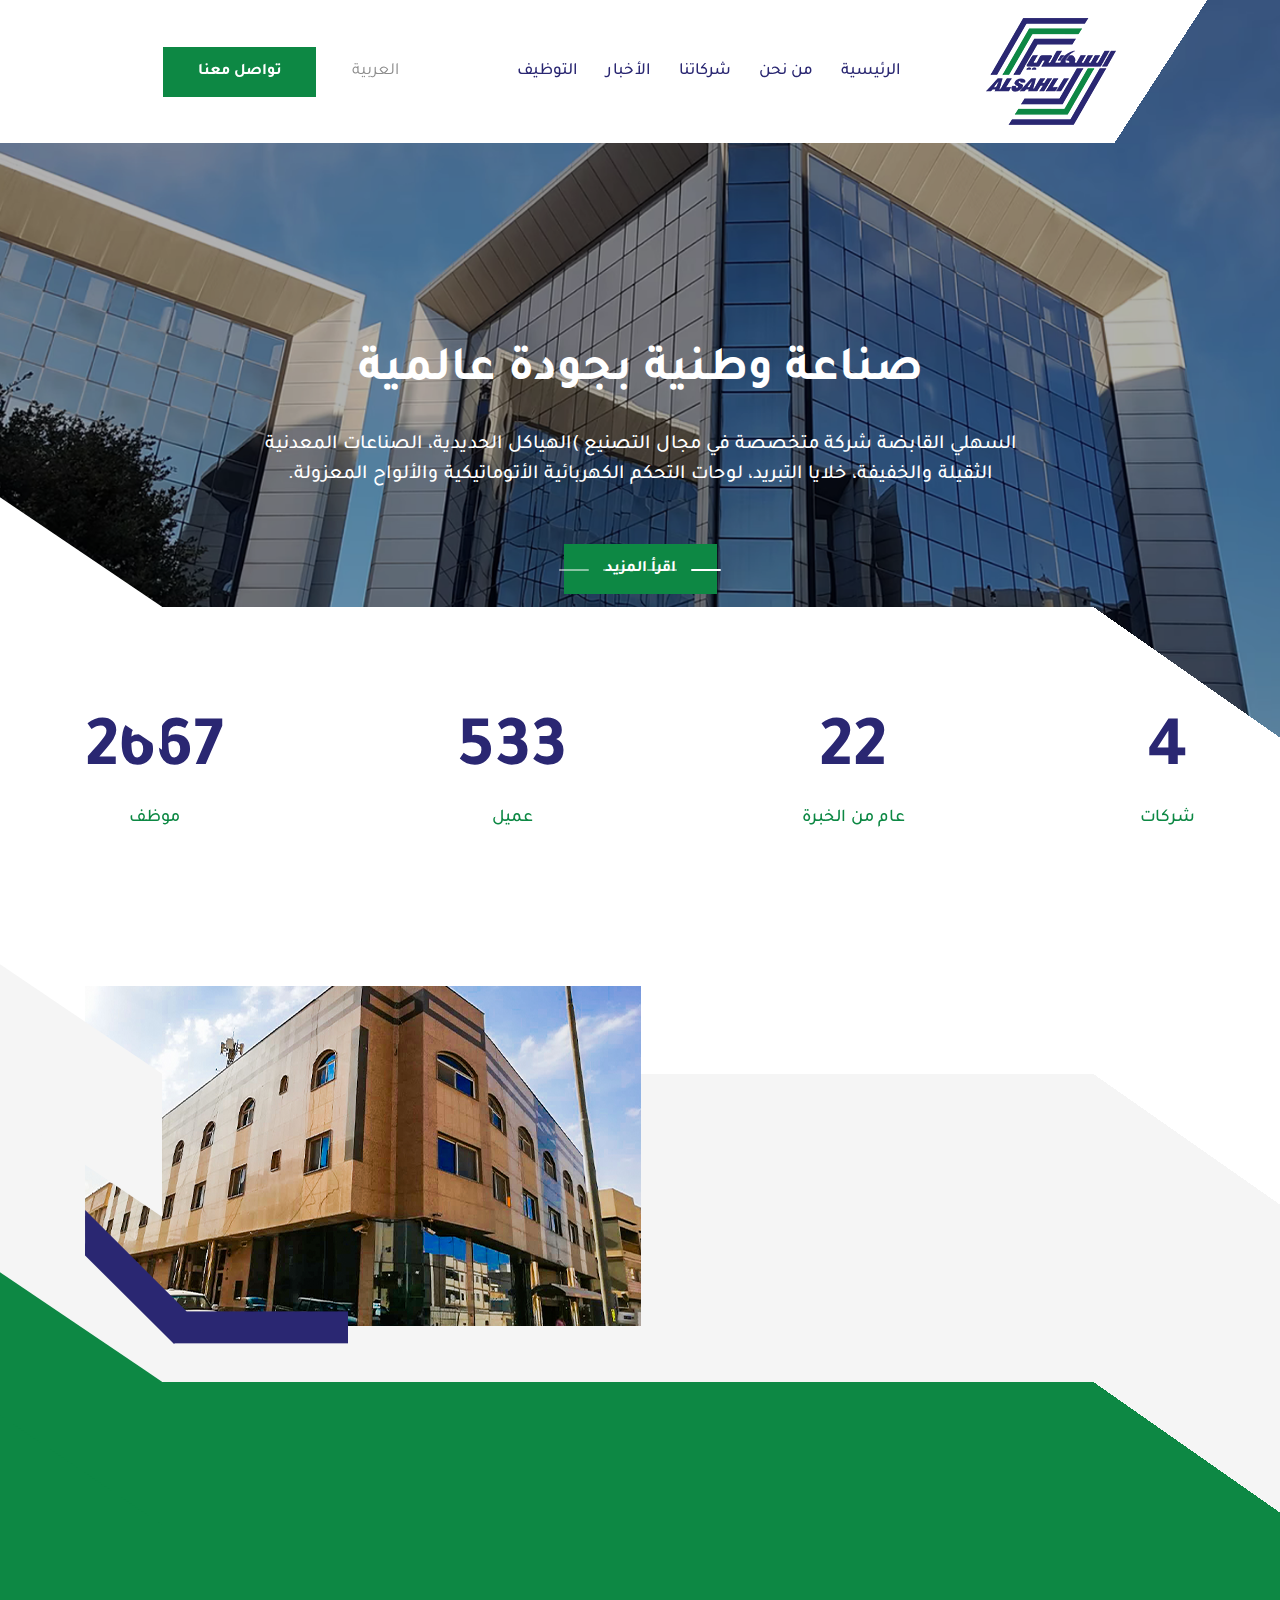
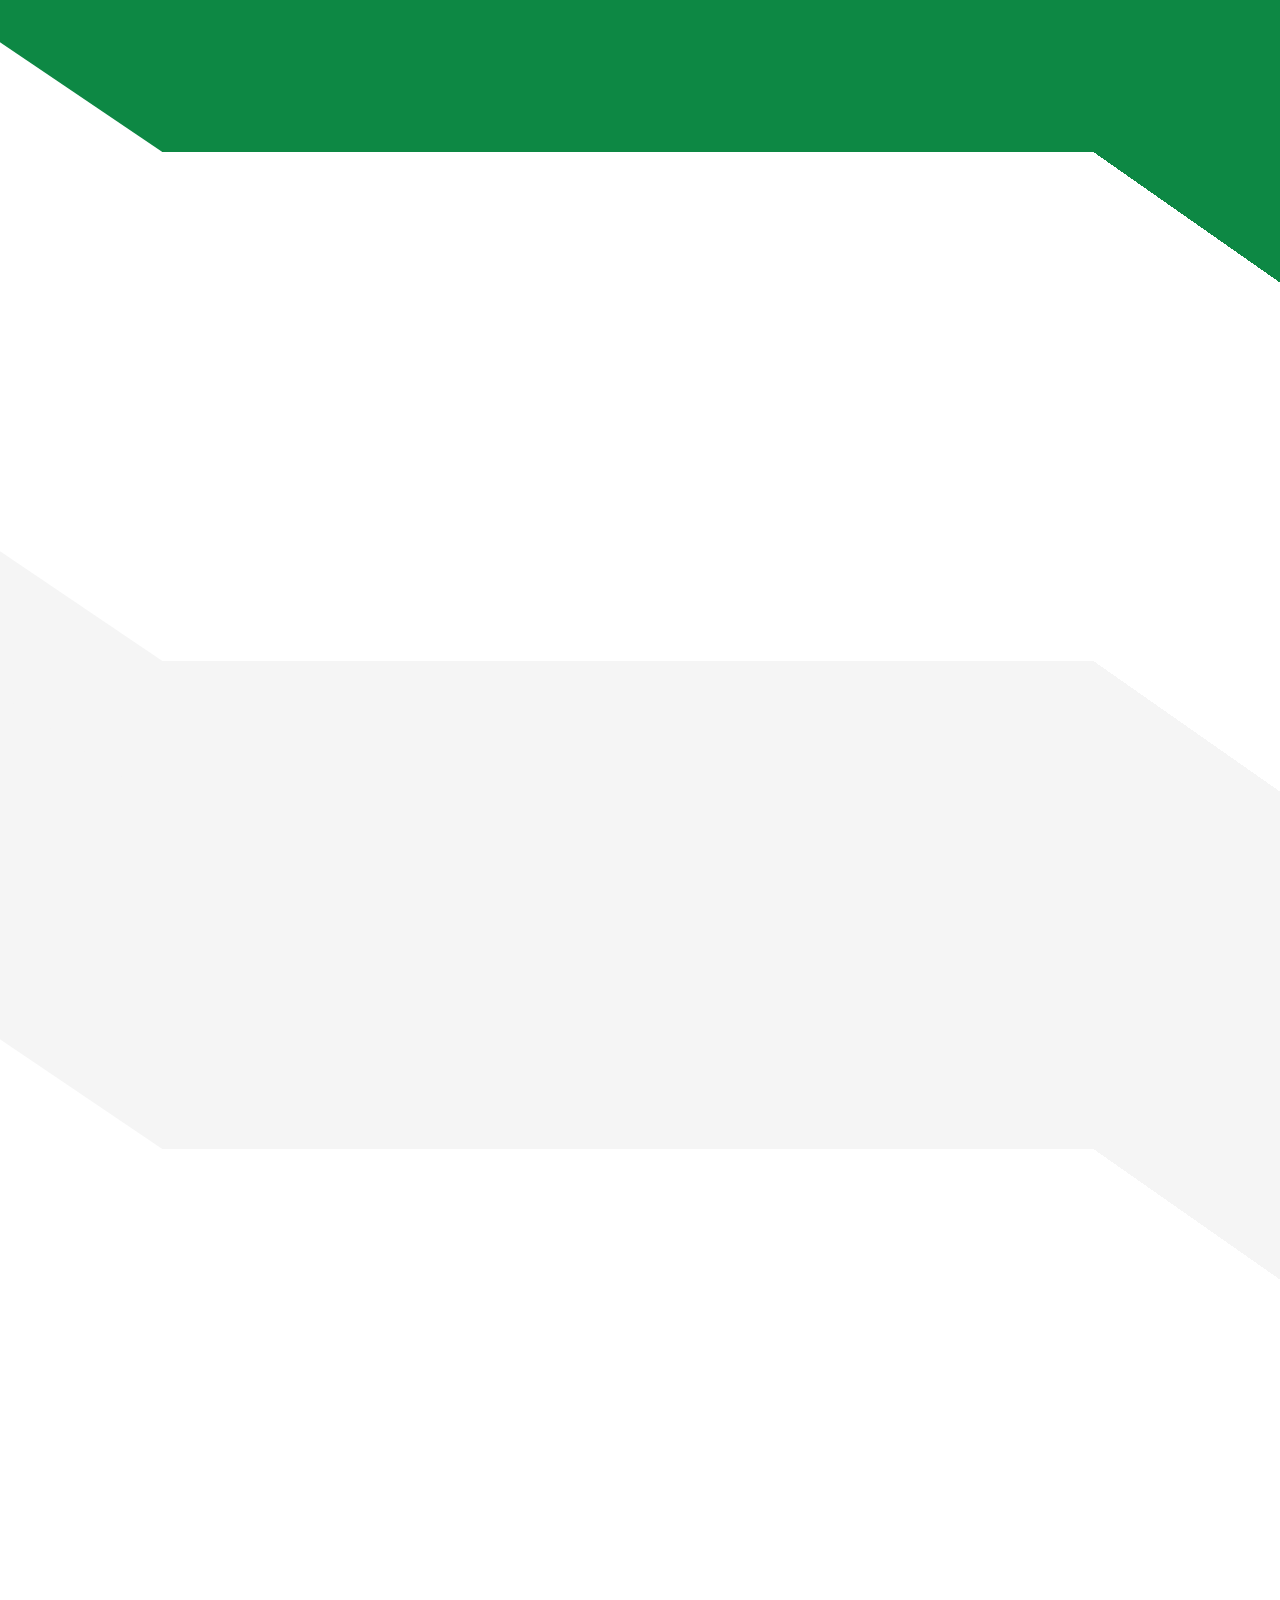
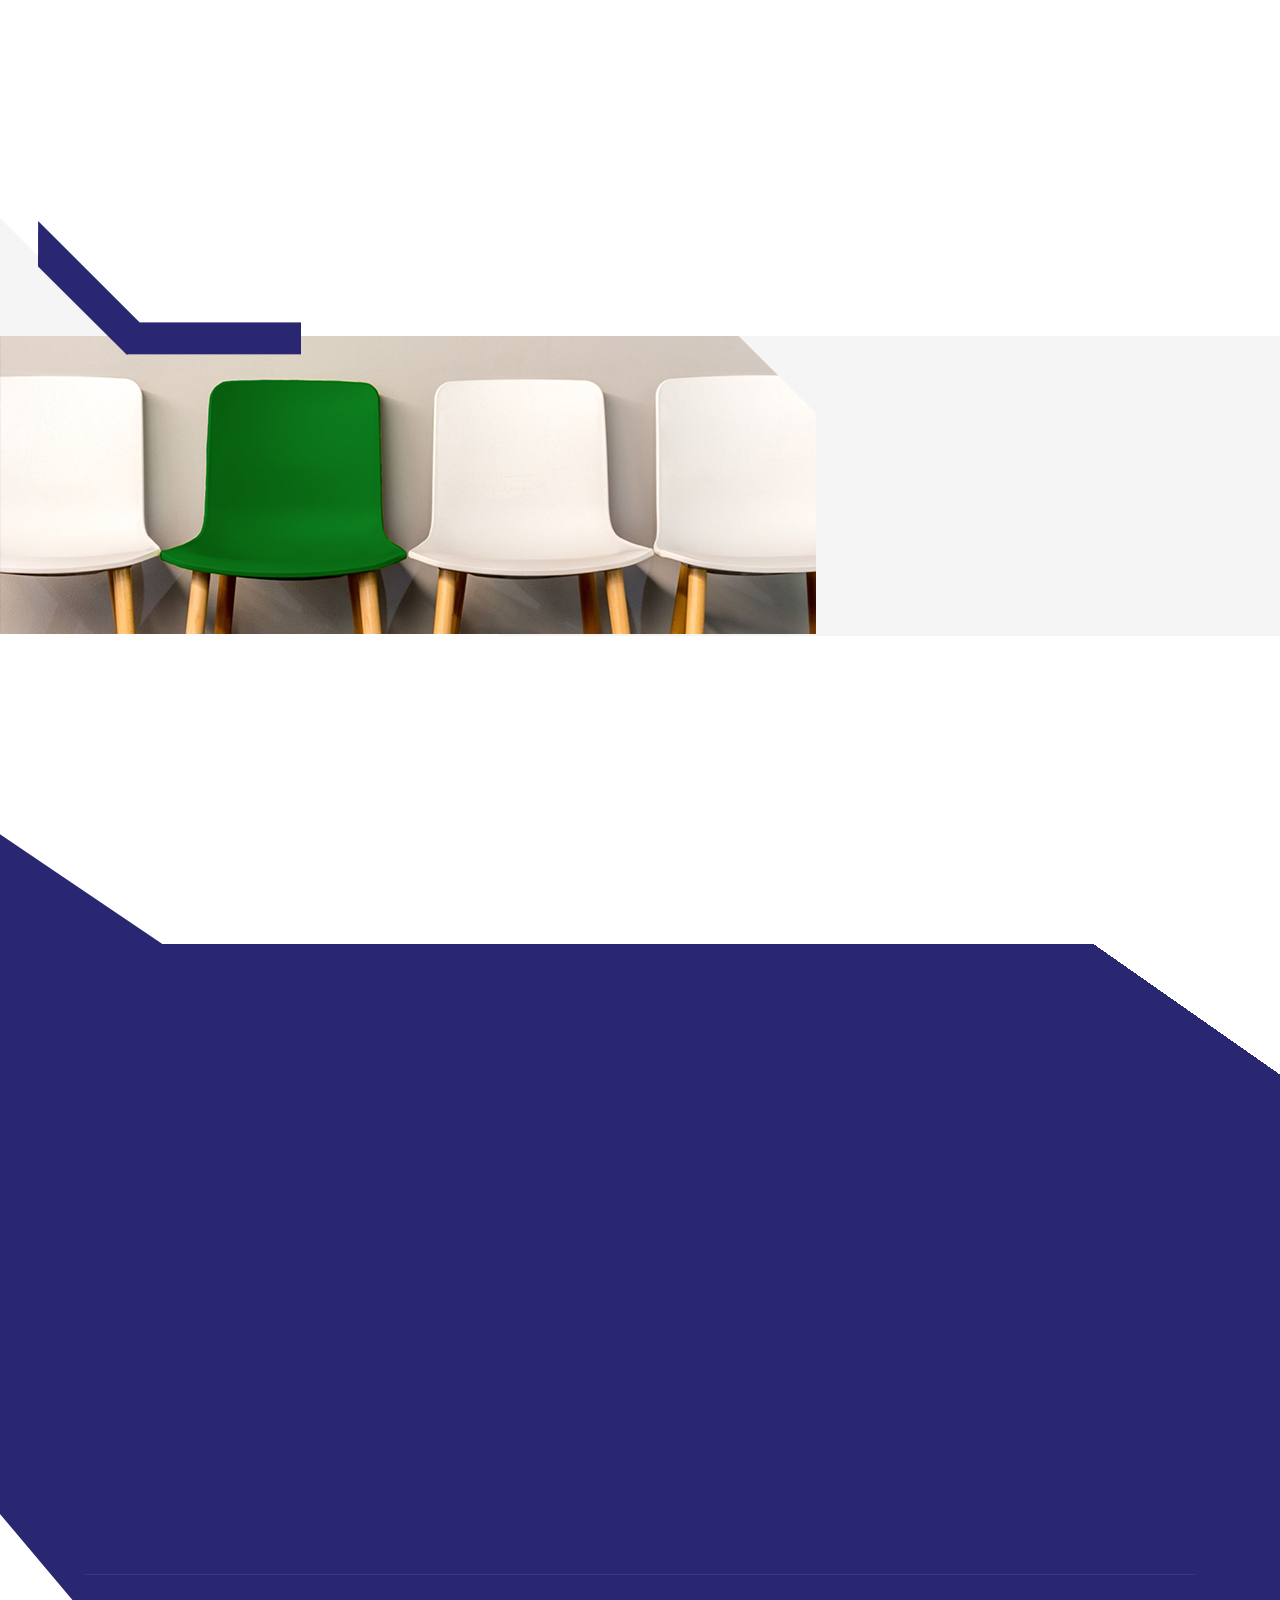
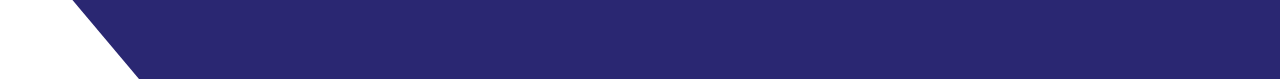
==== index.html @ 56b2bd91 "edit" ====
<!DOCTYPE html>
<html dir="rtl" lang="ar">
  <head>
    <meta charset="utf-8">
    <meta http-equiv="X-UA-Compatible" content="IE=edge">
    <meta name="viewport" content="width=device-width, initial-scale=1">
    <title>index</title>

 <!-- Bootstrap -->
 <link href="css/bootstrap.min.css" rel="stylesheet">
 <link href="css/bootstrap-rtl.min.css" rel="stylesheet">

 <!-- fontawesome -->
 <link rel="stylesheet" href="https://pro.fontawesome.com/releases/v5.10.0/css/all.css" integrity="sha384-AYmEC3Yw5cVb3ZcuHtOA93w35dYTsvhLPVnYs9eStHfGJvOvKxVfELGroGkvsg+p" crossorigin="anonymous"/>
  
 <!-- owl carousel -->
 <link rel="stylesheet" href="css/owl.theme.default.min.css">
 <link rel="stylesheet" href="css/owl.carousel.css">

 <!-- wow.js style -->
 <link rel="stylesheet" href="css/animate.css">

 <!-- stylesheet -->
 <link href="css/style.css" rel="stylesheet">
	
   <!-- <link href="font/stylesheet.css" rel="stylesheet">-->
    <!-- HTML5 Shim and Respond.js IE8 support of HTML5 elements and media queries -->
    <!-- WARNING: Respond.js doesn't work if you view the page via file:// -->
    <!--[if lt IE 9]>
      <script src="https://oss.maxcdn.com/libs/html5shiv/3.7.0/html5shiv.js"></script>
      <script src="https://oss.maxcdn.com/libs/respond.js/1.4.2/respond.min.js"></script>
    <![endif]-->
  </head>

  <body >

<div class="cover" >
</div>


<!-- start slider section-->
<div class="slider-section">

<!-- start navigation -->
  <section class="navigation">
 <a class="nav-toggle" href="#!" ><i class="fas fa-bars re-show" ></i></a>
 <div class="logo">
  <a href="#"><img src="images/logo.png"></a>
  </div>

 <nav class="nav-nav">
   <ul class="nav-list dismiss navv" >
    <li class="hidden-lg hidden-md"><i class="fas fa-times re-hide" ></i></li>
<li>
  <a href="#">الرئيسية  </a>
</li>
    <li>
      <a href="#">من نحن </a>
    </li>

     <li>
       <a href="#!">شركاتنا </a>
     </li>

     <li>
        <a href="#!">الأخبار </a>
     </li>

     <li>
         <a href="#!">التوظيف   </a>
     </li>


     <li class="language-2">
  <div class="dropdown">
    <button  class="dropbtn dropbtn-mobile">العربية  <i class="fas fa-sort-down down-arrow"></i> <i class="fas fa-sort-up up-arrow"></i></button>
      <div id="myDropdown" class="dropdown-content drop-mobile">
      <a href="index.html">اللغة العربية   </a>
      <a href="index-eng.html">english</a>
      </div>
    </div>
     </li> 

     </ul>
    </nav>
   
   <div class="language-contact">
    <div class="language">
  <div class="dropdown">
    <button  class="dropbtn dropbtn-mobile"><i class="fas fa-globe globe"></i> العربية  <i class="far fa-angle-down arrow-down"></i></button>
      <div id="myDropdown" class="dropdown-content drop-mobile">
      <a href="index.html">اللغة العربية   </a>
      <a href="index-eng.html">english</a>
      </div>
    </div>
 </div>
 <button class="contact-us">تواصل معنا </button>
</div>
    </section>
<!-- end naigation -->

<!-- start slider carousel -->
     <div class="owl-carousel slider owl-theme">

            <div class="item">
                <div class="slider-img">
                    <img src="images/slider.png" alt="slider image">
                    <div class="slider-cover">
                      <div class="slider-text">
                      <h1>صناعة وطنية بجودة عالمية  </h1>
                      <p> السهلي القابضة شركة متخصصة في مجال التصنيع )الهياكل الحديدية، الصناعات المعدنية الثقيلة والخفيفة، خلايا التبريد، لوحات التحكم الكهربائية الأتوماتيكية والألواح المعزولة. </p>
                      <a href="#">اقرأ المزيد  </a>
                    </div>
                    </div>
                </div>
            </div>

            <div class="item">
                 <div class="slider-img">
                    <img src="images/slider.png" alt="slider image">
                     <div class="slider-cover">
                      <div class="slider-text">
                      <h1>صناعة وطنية بجودة عالمية  </h1>
                      <p> السهلي القابضة شركة متخصصة في مجال التصنيع )الهياكل الحديدية، الصناعات المعدنية الثقيلة والخفيفة، خلايا التبريد، لوحات التحكم الكهربائية الأتوماتيكية والألواح المعزولة. </p>
                      <a href="#">اقرأ المزيد  </a>
                    </div>
                    </div>
                </div>
            </div>

            <div class="item">
               <div class="slider-img">
                    <img src="images/slider.png" alt="slider image">
                     <div class="slider-cover">
                      <div class="slider-text">
                      <h1>صناعة وطنية بجودة عالمية  </h1>
                      <p> السهلي القابضة شركة متخصصة في مجال التصنيع )الهياكل الحديدية، الصناعات المعدنية الثقيلة والخفيفة، خلايا التبريد، لوحات التحكم الكهربائية الأتوماتيكية والألواح المعزولة. </p>
                      <a href="#">اقرأ المزيد  </a>
                    </div>
                    </div>
                </div>
            </div>

            <div class="item">
               <div class="slider-img">
                    <img src="images/slider.png" alt="slider image">
                     <div class="slider-cover">
                      <div class="slider-text">
                      <h1>صناعة وطنية بجودة عالمية  </h1>
                      <p> السهلي القابضة شركة متخصصة في مجال التصنيع )الهياكل الحديدية، الصناعات المعدنية الثقيلة والخفيفة، خلايا التبريد، لوحات التحكم الكهربائية الأتوماتيكية والألواح المعزولة. </p>
                      <a href="#">اقرأ المزيد  </a>
                    </div>
                    </div>
                </div>
            </div>
  
          </div>

  
</div>
<!-- end slider carousel-->
<!-- end slider section -->


<!-- start counter section -->
<div class="counter ">
  <div class="container">
 <div class="counter-columns">
      <div class="counter-block">
        <span class="timer wow fadeIn "></span>
        <h2>شركات </h2>
      </div>
      <div class="counter-block">
        <span class="timer-2 wow fadeIn "></span>
        <h2>عام من الخبرة  </h2>
      </div>
        <div class="counter-block">
        <span class="timer-3 wow fadeIn "></span>
        <h2>عميل   </h2>
      </div>
      <div class="counter-block">
        <span class="timer-4 wow fadeIn "></span>
        <h2>موظف   </h2>
      </div>
    </div>
  </div>
</div>
<!-- end counter section -->

<!-- start about us section  -->
<div class="about-us ">
  <div class="container">
 <div class="about-us-columns">
  <div class="about-us-text wow fadeIn">
    <span>نبذة عن  </span>
    <h2>مجموعة شركة السهلي القابضة  </h2>
    <p>السهلي القابضة شركة متخصصة في مجال التصنيع )الهياكل الحديدية، الصناعات المعدنية الثقيلة والخفيفة، خلايا التبريد، لوحات التحكم الكهربائية الأتوماتيكية والألواح المعزولة ( وهي الشركة الرائدة في تنفيذ مشاريع  </p>
    <a href="#">اقرأ المزيد  </a>
  </div>
  <div class="about-us-img wow fadeIn">
    <img src="images/about-us.png" alt="about us">
    <div class="img-border">
      <img src="images/border.png" alt="border">
    </div>
  </div>
 </div>
</div>
</div>
<!-- end about us section -->

<!-- start vesion section -->
<div class="vesion ">
 
  <div class="container">
<div class="vesion-columns">
  <div class="vesion-text wow fadeIn">
    <h2><img src="images/eye.png" alt="eye">رؤيتنا </h2>
    <p>هناك حقيقة مثبتة منذ زمن طويل وهي أن المحتوى المقروء لصفحة ما سيلهي القارئ عن التركيز على الشكل الخارجي للنص أو شكل توضع الفقرات في الصفحة التي يقرأها. ولذلك يتم استخدام طريقة لوريم إيبسوم  </p>
  </div>
   <div class="vesion-text wow fadeIn">
    <h2><img src="images/document.png" alt="document">رسالتنا  </h2>
    <p>هناك حقيقة مثبتة منذ زمن طويل وهي أن المحتوى المقروء لصفحة ما سيلهي القارئ عن التركيز على الشكل الخارجي للنص أو شكل توضع الفقرات في الصفحة التي يقرأها. ولذلك يتم استخدام طريقة لوريم إيبسوم  </p>
  </div>
</div>
</div>
</div>
<!-- end vesion section -->

<!-- start company section -->
<div class="company ">
<h2 class="wow fadeIn">شركاتنا  </h2>
<div class="container">
  <div class="owl-carousel companies  owl-theme wow fadeInDown">

  <div class="item wow fadeIn">
    <img  src="images/companies/comp-1.png" alt="company">
  </div>
   
  <div class="item wow fadeIn">
    <img  src="images/companies/comp-2.png" alt="company">
  </div>        
  
  <div class="item wow fadeIn">
 <img  src="images/companies/comp-3.png" alt="company">
  </div>
  
  <div class="item wow fadeIn">
 <img src="images/companies/comp-4.png" alt="company">
  </div>



  </div>
</div>
</div>
<!-- end company section -->

<!-- start team section -->
<div class="team ">
 
<h2 class="wow fadeIn">فريق عملنا  </h2>
<div class="container above">
  <div class="owl-carousel our-team  owl-theme wow fadeInDown">

  <div class="item wow fadeIn">
    <div class="team-block">
      <div class="team-img">
        <a href="#"><img src="images/team/team-1.png" alt="team member"></a>
        <a href="#">
          <div class="member-name">
          <span>المدير العام  </span>
          <a href="#">محمد عبد الرحمن  </a>
          <p>هناك حقيقة مثبتة منذ زمن طويل وهي أن المحتوى المقروء لصفحة  </p>
        </div>
      </a>
      </div>
    </div>
  </div>
   
  <div class="item wow fadeIn">
    <div class="team-block">
      <div class="team-img">
        <a href="#"><img src="images/team/team-2.png" alt="team member"></a>
        <a href="#">
          <div class="member-name">
          <span>المدير العام  </span>
          <a href="#">محمد عبد الرحمن  </a>
          <p>هناك حقيقة مثبتة منذ زمن طويل وهي أن المحتوى المقروء لصفحة  </p>
        </div>
      </a>
      </div>
    </div>
  </div>        
  
  <div class="item wow fadeIn">
   <div class="team-block">
      <div class="team-img">
        <a href="#"><img src="images/team/team-1.png" alt="team member"></a>
        <a href="#">
          <div class="member-name">
          <span>المدير العام  </span>
          <a href="#">محمد عبد الرحمن  </a>
          <p>هناك حقيقة مثبتة منذ زمن طويل وهي أن المحتوى المقروء لصفحة  </p>
        </div>
      </a>
      </div>
    </div>
  </div>
  
  <div class="item wow fadeIn">
  <div class="team-block">
      <div class="team-img">
        <a href="#"><img src="images/team/team-1.png" alt="team member"></a>
        <a href="#">
          <div class="member-name">
          <span>المدير العام  </span>
          <a href="#">محمد عبد الرحمن  </a>
          <p>هناك حقيقة مثبتة منذ زمن طويل وهي أن المحتوى المقروء لصفحة  </p>
        </div>
      </a>
      </div>
    </div>
  </div>



  </div>
</div>
</div>
<!-- end team section -->

<!-- start news section -->
<div class="news ">
<h2 class="wow fadeIn">أخبارنا   </h2>
<div class="container">
   <div class="owl-carousel our-news  owl-theme wow fadeInDown">

  <div class="item wow fadeIn">
    <div class="news-block">
      <div class="news-img">
        <a href="#"><img src="images/news/news-1.png" alt="news"></a>
        <a href="#">
          <div class="news-bg">
         
          <a href="#" class="news-title">هبوط مفاجئ في  أسعار ألواح التبريد  </a>
          <a href="#" class="read-more">اقرأ المزيد  </a>
        </div>
      </a>
      </div>
    </div>
  </div>
   
  <div class="item wow fadeIn">
      <div class="news-block">
      <div class="news-img">
        <a href="#"><img src="images/news/news-2.png" alt="news"></a>
        <a href="#">
          <div class="news-bg">
         
          <a href="#" class="news-title">هبوط مفاجئ في  أسعار ألواح التبريد  </a>
          <a href="#" class="read-more">اقرأ المزيد  </a>
        </div>
      </a>
      </div>
    </div>
  </div>        
  
  <div class="item wow fadeIn">
   <div class="news-block">
      <div class="news-img">
        <a href="#"><img src="images/news/news-3.png" alt="news"></a>
        <a href="#">
          <div class="news-bg">
         
          <a href="#" class="news-title">هبوط مفاجئ في  أسعار ألواح التبريد  </a>
          <a href="#" class="read-more">اقرأ المزيد  </a>
        </div>
      </a>
      </div>
    </div>
  </div>
  




  </div>
  </div>
</div>
<!-- end news section -->

<!-- start slider-2 carousel -->
<div class="work ">
  <div class="work-columns">
    <div class="gray-bg">
      
      <div class="work-text wow fadeIn">
        <div class="skew-bg-2">
     </div>
        <h2>مهتم بالعمل معنا ؟  </h2>
     <p>السهلي القابضة شركة متخصصة في مجال التصنيع )الهياكل الحديدية، الصناعات المعدنية الثقيلة والخفيفة، خلايا التبريد، لوحات التحكم الكهربائية الأتوماتيكية والألواح المعزولة ( وهي الشركة </p>
     <a href="#">انضم الآن  </a>
      </div>

    </div>
     <div class="banner ">
        <img src="images/banner.png" alt="banner">
      </div>
  </div>
</div>
<!-- end slider-2 carousel -->





<!-- start footer -->
 <footer class="footer-section ">
  <div class="skew-bg-3">
  </div>
 

<div class="container">

  <iframe class="map" frameborder="0" scrolling="no" marginheight="0" marginwidth="0" id="gmap_canvas" src="https://maps.google.com/maps?width=520&amp;height=400&amp;hl=en&amp;q=%20+(abdul%20mohsen%20al-sahli%20holding%20company)&amp;t=&amp;z=12&amp;ie=UTF8&amp;iwloc=B&amp;output=embed"></iframe> 

 <div class="footer-content">

  <div class="footer wow fadeIn">
   <a href="#"><img src="images/footer-logo.png" alt="logo"></a>
   <ul class="social">
    <li><a href="#"><i class="fab fa-snapchat-ghost"></i></a></li>
    <li><a href="#"><i class="fab fa-whatsapp"></i></a></li>
    <li><a href="#"><i class="fab fa-instagram"></i></a></li>
    <li><a href="#"><i class="fab fa-twitter"></i></a></li>
    <li><a href="#"><i class="fab fa-facebook-f"></i></a></li>
   </ul>
  </div>

 <div class="footer wow fadeIn fadeIn">
    <button class="accordion"><h3>روابط هامة  </h3><i class="fas fa-angle-down hidden-lg hidden-md"></i></button>
    <ul class="footer-list panel">
      <li><a href="#">من نحن  </a></li>
      <li><a href="#">الأسئلة الشائعة   </a></li>
      <li><a href="#">الشروط والأحكام    </a></li>
      <li><a href="#">التوظيف   </a></li>
      <li><a href="#">اتصل بنا   </a></li>
    </ul>
  </div>

  <div class="footer wow fadeIn">
    <button class="accordion"><h3>تواصل معنا عبر   </h3><i class="fas fa-angle-down hidden-lg hidden-md"></i></button>
    <ul class="footer-list panel">
      <li><i class="fas fa-map-marker-alt"></i>ص.ب 43192 الرياض 11561 -  السعودية  </li>
      <li><i class="fas fa-phone"></i>966114770000+</li>
      <li><i class="fas fa-envelope"></i> alsahli@alsahli holding.com</li>
      <li><i class="fas fa-fax"></i>966114771408+</li>
    </ul>
  </div>


   

    <div class="footer wow fadeIn">
    <h3>النشرة البريدية  </h3>
    <p>اشترك ليصلك جديد  أخبارنا  </p>
    <div class="newsletter">
    <input type="text" name="" placeholder="ادخل بريدك الإلكتروني ">
    <i class="fas fa-envelope envelope"></i>
    <button><i class="far fa-angle-left"></i> </button>
  </div>
 
  </div>

</div>


<div class="copy">
      <p class="wow fadeIn"> جميع  الحقوق محفوظة شركة عبد المحسن السهلي القابضة  © 2021 </p>
     
      <p class="wow fadeIn">تصميم وتطوير   <a href="#"><img src="images/tk.png" alt="tasawk"></a></p> 
 </div>
</div>


  </footer>



<!-- end footer -->
















<script src="js/jquery-3.3.1.min.js"></script>

  <!-- jQuery (necessary for Bootstrap's JavaScript plugins) -->
    <script src="js/bootstrap.min.js"></script>
   
<!-- owl carousel -->
<script src="js/owl.carousel.min.js"></script>

<!-- wow js -->
<script src="js/wow.min.js"></script>


 <!-- my javascript code -->
  <script src="js/my-js.js"></script>

  </body>
  </html>
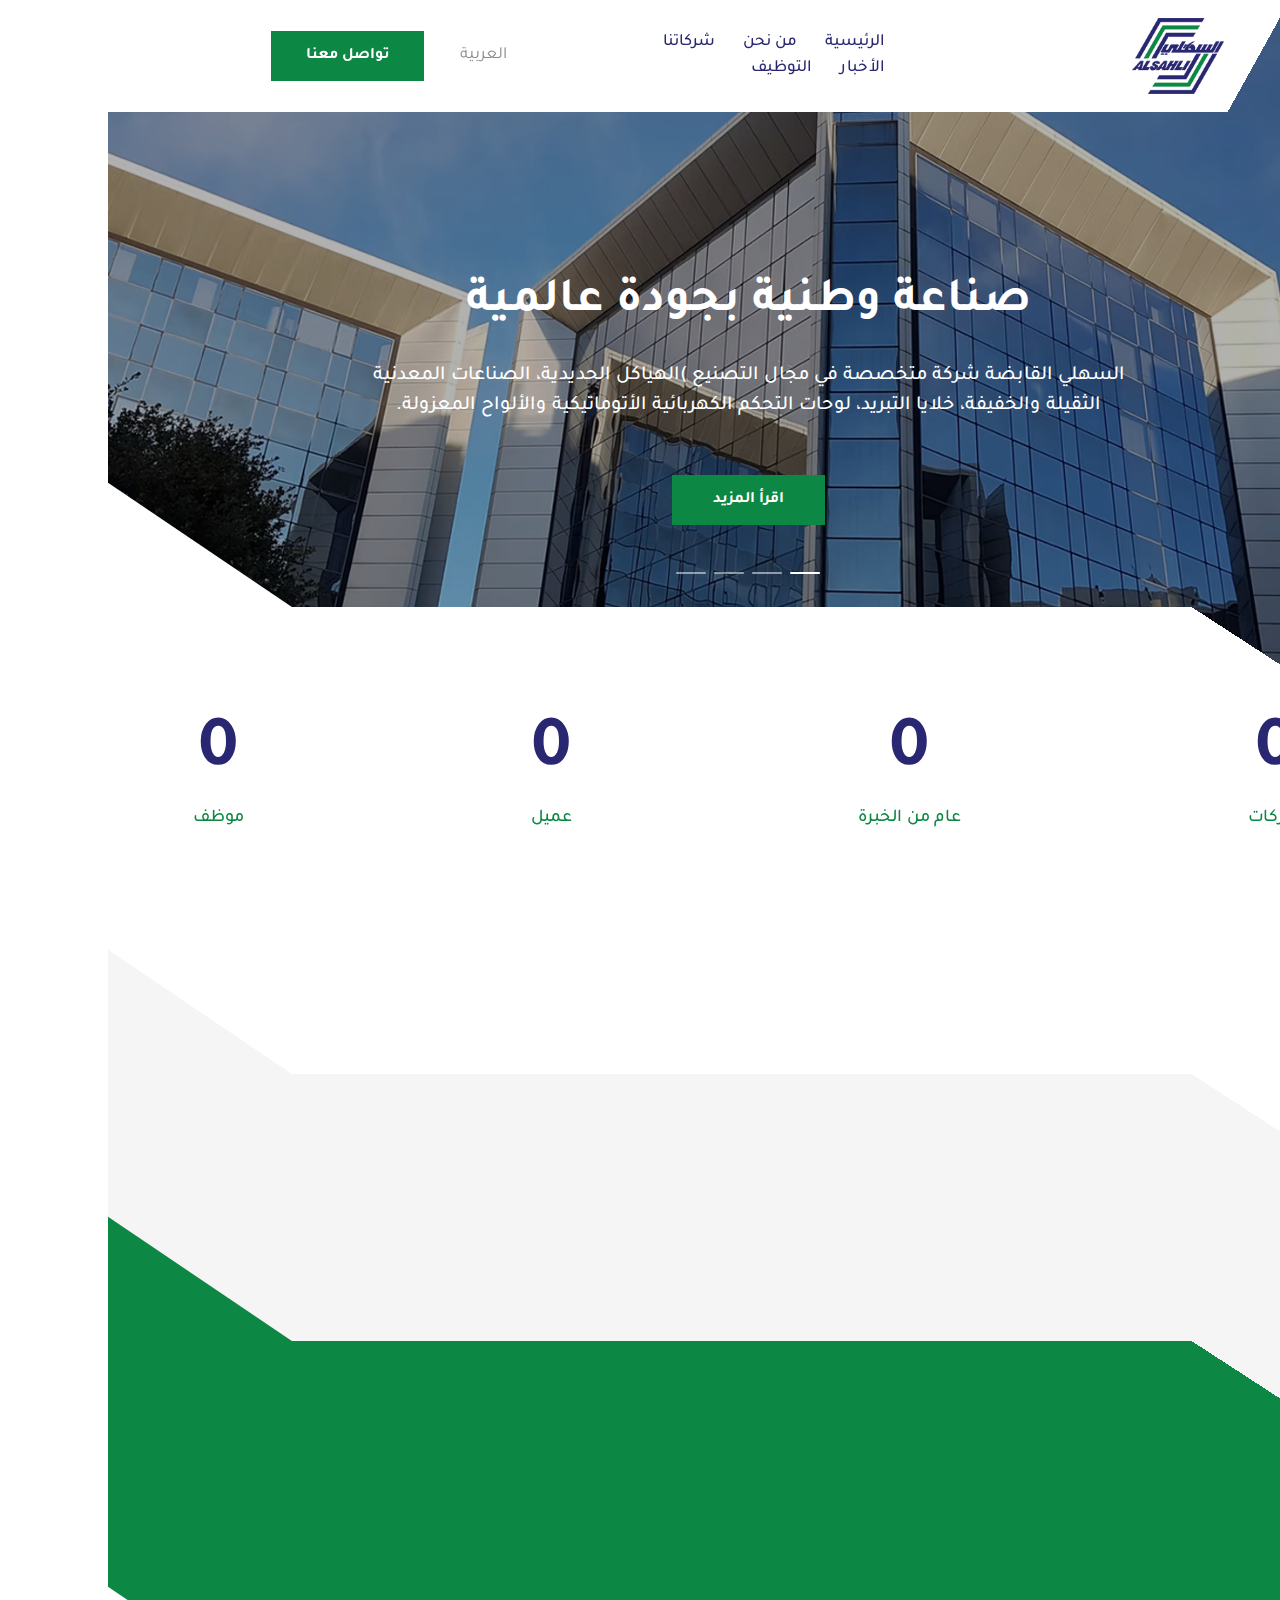
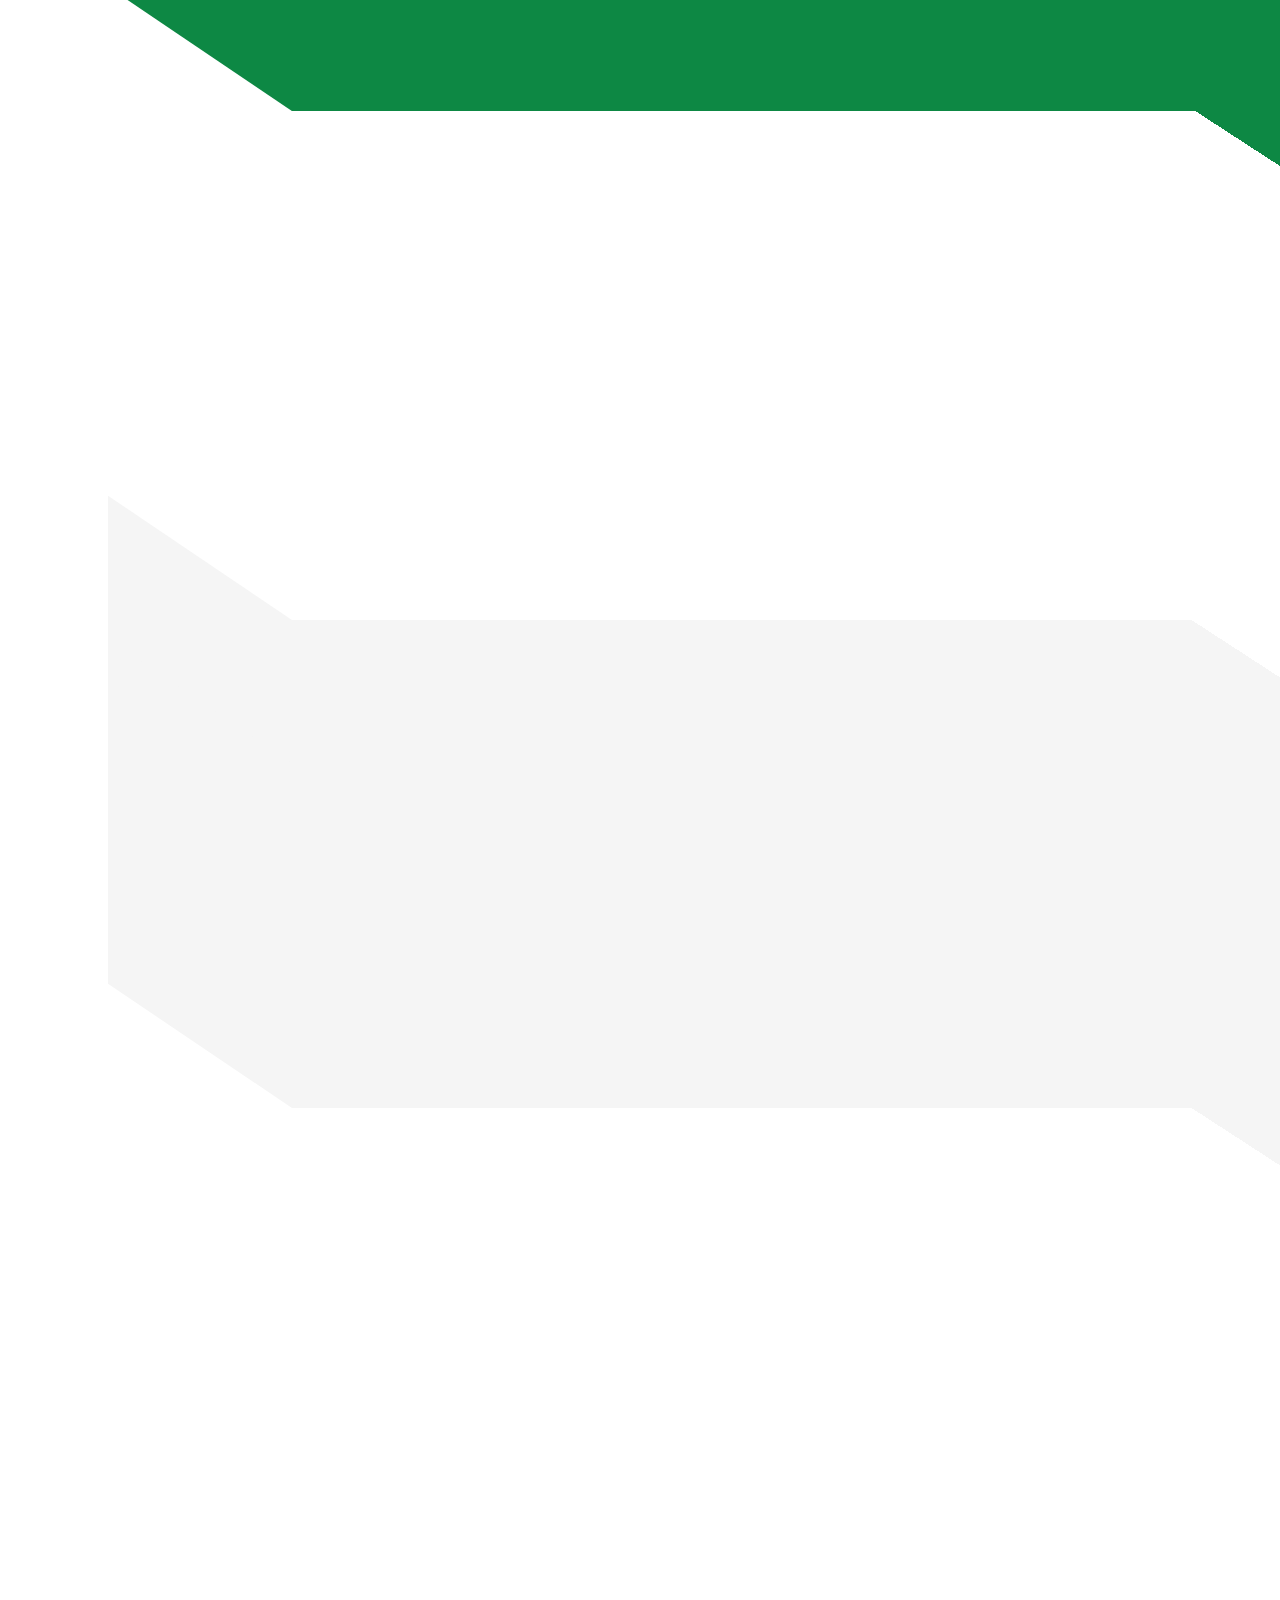
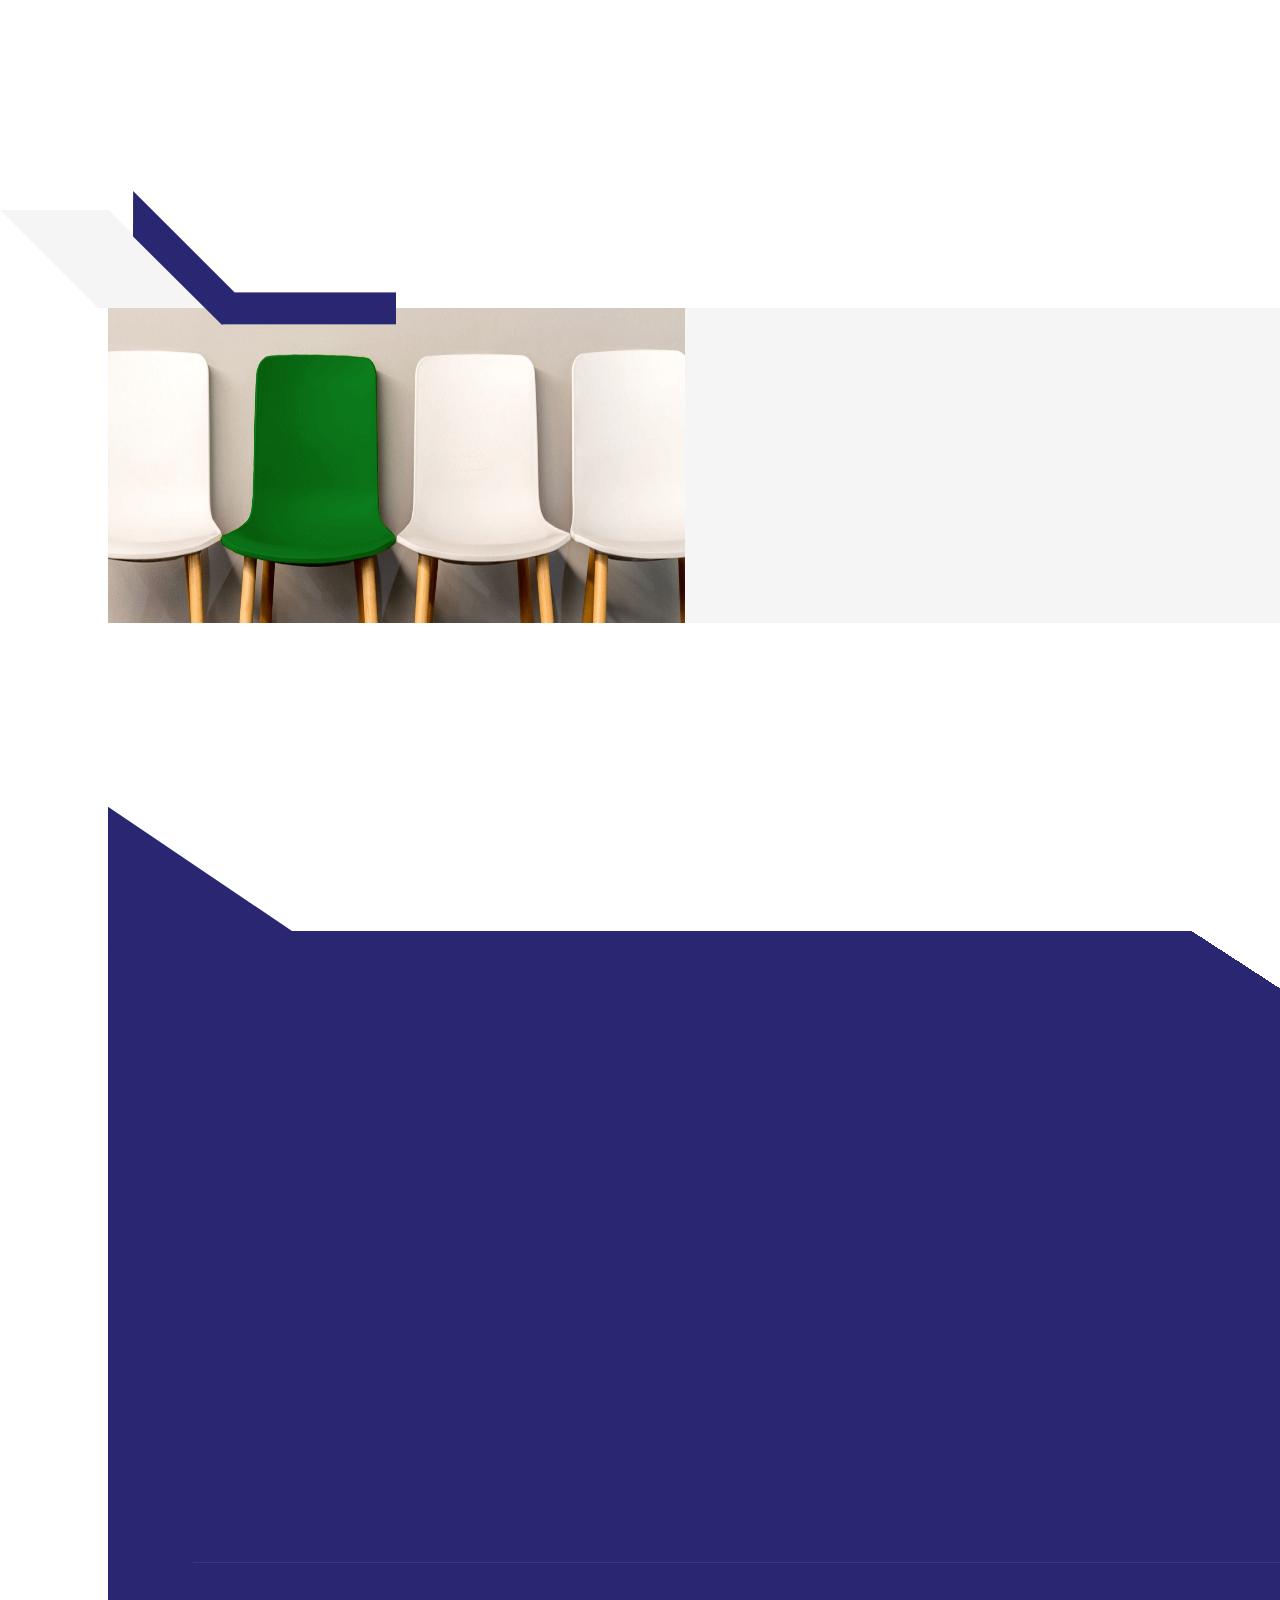
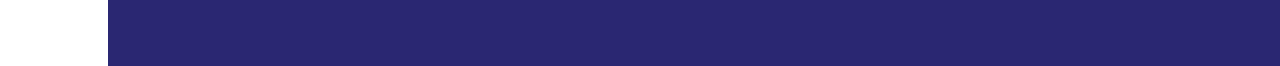
==== commit 165ca7fa: "edit" ====
--- a/index.html
+++ b/index.html
@@ -67,7 +67,7 @@
      </li>
 
      <li>
-         <a href="#!">التوظيف   </a>
+         <a href="#!" class="last-li">التوظيف   </a>
      </li>
 
 
@@ -167,19 +167,21 @@
   <div class="container">
  <div class="counter-columns">
       <div class="counter-block">
-        <span class="timer wow fadeIn "></span>
+       <div class="counter-value wow fadeInRight" data-count="8">0</div>
+    
         <h2>شركات </h2>
       </div>
       <div class="counter-block">
-        <span class="timer-2 wow fadeIn "></span>
+       <div class="counter-value wow fadeInDown" data-count="42">0</div>
+    
         <h2>عام من الخبرة  </h2>
       </div>
         <div class="counter-block">
-        <span class="timer-3 wow fadeIn "></span>
+       <div class="counter-value wow fadeInDown" data-count="1000">0</div>
         <h2>عميل   </h2>
       </div>
       <div class="counter-block">
-        <span class="timer-4 wow fadeIn "></span>
+       <div class="counter-value wow fadeInLeft" data-count="5000">0</div>
         <h2>موظف   </h2>
       </div>
     </div>
@@ -191,17 +193,15 @@
 <div class="about-us ">
   <div class="container">
  <div class="about-us-columns">
-  <div class="about-us-text wow fadeIn">
+  <div class="about-us-text wow fadeInRight">
     <span>نبذة عن  </span>
     <h2>مجموعة شركة السهلي القابضة  </h2>
     <p>السهلي القابضة شركة متخصصة في مجال التصنيع )الهياكل الحديدية، الصناعات المعدنية الثقيلة والخفيفة، خلايا التبريد، لوحات التحكم الكهربائية الأتوماتيكية والألواح المعزولة ( وهي الشركة الرائدة في تنفيذ مشاريع  </p>
     <a href="#">اقرأ المزيد  </a>
   </div>
-  <div class="about-us-img wow fadeIn">
+  <div class="about-us-img wow fadeInLeft">
     <img src="images/about-us.png" alt="about us">
-    <div class="img-border">
-      <img src="images/border.png" alt="border">
-    </div>
+   
   </div>
  </div>
 </div>
@@ -213,11 +213,11 @@
  
   <div class="container">
 <div class="vesion-columns">
-  <div class="vesion-text wow fadeIn">
+  <div class="vesion-text wow fadeInRight">
     <h2><img src="images/eye.png" alt="eye">رؤيتنا </h2>
     <p>هناك حقيقة مثبتة منذ زمن طويل وهي أن المحتوى المقروء لصفحة ما سيلهي القارئ عن التركيز على الشكل الخارجي للنص أو شكل توضع الفقرات في الصفحة التي يقرأها. ولذلك يتم استخدام طريقة لوريم إيبسوم  </p>
   </div>
-   <div class="vesion-text wow fadeIn">
+   <div class="vesion-text wow fadeInLeft">
     <h2><img src="images/document.png" alt="document">رسالتنا  </h2>
     <p>هناك حقيقة مثبتة منذ زمن طويل وهي أن المحتوى المقروء لصفحة ما سيلهي القارئ عن التركيز على الشكل الخارجي للنص أو شكل توضع الفقرات في الصفحة التي يقرأها. ولذلك يتم استخدام طريقة لوريم إيبسوم  </p>
   </div>
@@ -228,23 +228,23 @@
 
 <!-- start company section -->
 <div class="company ">
-<h2 class="wow fadeIn">شركاتنا  </h2>
+<h2 class="wow fadeInDown">شركاتنا  </h2>
 <div class="container">
   <div class="owl-carousel companies  owl-theme wow fadeInDown">
 
-  <div class="item wow fadeIn">
+  <div class="item wow fadeInLeft">
     <img  src="images/companies/comp-1.png" alt="company">
   </div>
    
-  <div class="item wow fadeIn">
+  <div class="item wow fadeInDown">
     <img  src="images/companies/comp-2.png" alt="company">
   </div>        
   
-  <div class="item wow fadeIn">
+  <div class="item wow fadeInDown">
  <img  src="images/companies/comp-3.png" alt="company">
   </div>
   
-  <div class="item wow fadeIn">
+  <div class="item wow fadeInLeft">
  <img src="images/companies/comp-4.png" alt="company">
   </div>
 
@@ -258,69 +258,100 @@
 <!-- start team section -->
 <div class="team ">
  
-<h2 class="wow fadeIn">فريق عملنا  </h2>
+<h2 class="wow fadeInDown">فريق عملنا  </h2>
 <div class="container above">
   <div class="owl-carousel our-team  owl-theme wow fadeInDown">
 
-  <div class="item wow fadeIn">
+  <div class="item wow fadeInRight">
     <div class="team-block">
       <div class="team-img">
-        <a href="#"><img src="images/team/team-1.png" alt="team member"></a>
-        <a href="#">
+        <img src="images/team/team-1.png" alt="team member">
+       
           <div class="member-name">
           <span>المدير العام  </span>
-          <a href="#">محمد عبد الرحمن  </a>
+         <h3> محمد عبد الرحمن  </h3>
           <p>هناك حقيقة مثبتة منذ زمن طويل وهي أن المحتوى المقروء لصفحة  </p>
         </div>
-      </a>
-      </div>
-    </div>
-  </div>
-   
-  <div class="item wow fadeIn">
+      
+      </div>
+    </div>
+  </div>
+   
+  <div class="item wow fadeInDown">
     <div class="team-block">
       <div class="team-img">
-        <a href="#"><img src="images/team/team-2.png" alt="team member"></a>
-        <a href="#">
+        <img src="images/team/team-2.png" alt="team member">
+       
           <div class="member-name">
           <span>المدير العام  </span>
-          <a href="#">محمد عبد الرحمن  </a>
+         <h3> محمد عبد الرحمن  </h3>
           <p>هناك حقيقة مثبتة منذ زمن طويل وهي أن المحتوى المقروء لصفحة  </p>
         </div>
-      </a>
+      
       </div>
     </div>
   </div>        
   
-  <div class="item wow fadeIn">
+  <div class="item wow fadeInDown">
    <div class="team-block">
       <div class="team-img">
-        <a href="#"><img src="images/team/team-1.png" alt="team member"></a>
-        <a href="#">
+        <img src="images/team/team-1.png" alt="team member">
+       
           <div class="member-name">
           <span>المدير العام  </span>
-          <a href="#">محمد عبد الرحمن  </a>
+          <h3>محمد عبد الرحمن  </h3>
           <p>هناك حقيقة مثبتة منذ زمن طويل وهي أن المحتوى المقروء لصفحة  </p>
         </div>
-      </a>
-      </div>
-    </div>
-  </div>
-  
-  <div class="item wow fadeIn">
+      
+      </div>
+    </div>
+  </div>
+  
+  <div class="item wow fadeInLeft">
   <div class="team-block">
       <div class="team-img">
-        <a href="#"><img src="images/team/team-1.png" alt="team member"></a>
-        <a href="#">
+        <img src="images/team/team-1.png" alt="team member">
+       
           <div class="member-name">
           <span>المدير العام  </span>
-          <a href="#">محمد عبد الرحمن  </a>
+          <h3>محمد عبد الرحمن  </h3>
           <p>هناك حقيقة مثبتة منذ زمن طويل وهي أن المحتوى المقروء لصفحة  </p>
         </div>
-      </a>
-      </div>
-    </div>
-  </div>
+      
+      </div>
+    </div>
+  </div>
+
+<div class="item wow fadeInLeft">
+   <div class="team-block">
+      <div class="team-img">
+        <img src="images/team/team-1.png" alt="team member">
+       
+          <div class="member-name">
+          <span>المدير العام  </span>
+          <h3>محمد عبد الرحمن  </h3>
+          <p>هناك حقيقة مثبتة منذ زمن طويل وهي أن المحتوى المقروء لصفحة  </p>
+        </div>
+      
+      </div>
+    </div>
+  </div>
+
+  <div class="item wow fadeInLeft">
+   <div class="team-block">
+      <div class="team-img">
+        <img src="images/team/team-1.png" alt="team member">
+       
+          <div class="member-name">
+          <span>المدير العام  </span>
+          <h3>محمد عبد الرحمن  </h3>
+          <p>هناك حقيقة مثبتة منذ زمن طويل وهي أن المحتوى المقروء لصفحة  </p>
+        </div>
+      
+      </div>
+    </div>
+  </div>
+
 
 
 
@@ -331,11 +362,11 @@
 
 <!-- start news section -->
 <div class="news ">
-<h2 class="wow fadeIn">أخبارنا   </h2>
+<h2 class="wow fadeInDown">أخبارنا   </h2>
 <div class="container">
    <div class="owl-carousel our-news  owl-theme wow fadeInDown">
 
-  <div class="item wow fadeIn">
+  <div class="item wow fadeInRight">
     <div class="news-block">
       <div class="news-img">
         <a href="#"><img src="images/news/news-1.png" alt="news"></a>
@@ -350,7 +381,7 @@
     </div>
   </div>
    
-  <div class="item wow fadeIn">
+  <div class="item wow fadeInDown">
       <div class="news-block">
       <div class="news-img">
         <a href="#"><img src="images/news/news-2.png" alt="news"></a>
@@ -365,7 +396,7 @@
     </div>
   </div>        
   
-  <div class="item wow fadeIn">
+  <div class="item wow fadeInLeft">
    <div class="news-block">
       <div class="news-img">
         <a href="#"><img src="images/news/news-3.png" alt="news"></a>
@@ -379,6 +410,21 @@
       </div>
     </div>
   </div>
+
+  <div class="item wow fadeInLeft">
+   <div class="news-block">
+      <div class="news-img">
+        <a href="#"><img src="images/news/news-3.png" alt="news"></a>
+        <a href="#">
+          <div class="news-bg">
+         
+          <a href="#" class="news-title">هبوط مفاجئ في  أسعار ألواح التبريد  </a>
+          <a href="#" class="read-more">اقرأ المزيد  </a>
+        </div>
+      </a>
+      </div>
+    </div>
+  </div>
   
 
 
@@ -394,13 +440,15 @@
   <div class="work-columns">
     <div class="gray-bg">
       
-      <div class="work-text wow fadeIn">
+      <div class="work-text wow  fadeInRight">
+        <div class="container">
         <div class="skew-bg-2">
      </div>
         <h2>مهتم بالعمل معنا ؟  </h2>
      <p>السهلي القابضة شركة متخصصة في مجال التصنيع )الهياكل الحديدية، الصناعات المعدنية الثقيلة والخفيفة، خلايا التبريد، لوحات التحكم الكهربائية الأتوماتيكية والألواح المعزولة ( وهي الشركة </p>
      <a href="#">انضم الآن  </a>
       </div>
+</div>
 
     </div>
      <div class="banner ">
@@ -416,8 +464,7 @@
 
 <!-- start footer -->
  <footer class="footer-section ">
-  <div class="skew-bg-3">
-  </div>
+
  
 
 <div class="container">
@@ -426,7 +473,7 @@
 
  <div class="footer-content">
 
-  <div class="footer wow fadeIn">
+  <div class="footer wow fadeInRight">
    <a href="#"><img src="images/footer-logo.png" alt="logo"></a>
    <ul class="social">
     <li><a href="#"><i class="fab fa-snapchat-ghost"></i></a></li>
@@ -437,7 +484,7 @@
    </ul>
   </div>
 
- <div class="footer wow fadeIn fadeIn">
+ <div class="footer wow fadeInDown">
     <button class="accordion"><h3>روابط هامة  </h3><i class="fas fa-angle-down hidden-lg hidden-md"></i></button>
     <ul class="footer-list panel">
       <li><a href="#">من نحن  </a></li>
@@ -448,7 +495,7 @@
     </ul>
   </div>
 
-  <div class="footer wow fadeIn">
+  <div class="footer wow fadeInDown">
     <button class="accordion"><h3>تواصل معنا عبر   </h3><i class="fas fa-angle-down hidden-lg hidden-md"></i></button>
     <ul class="footer-list panel">
       <li><i class="fas fa-map-marker-alt"></i>ص.ب 43192 الرياض 11561 -  السعودية  </li>
@@ -461,7 +508,7 @@
 
    
 
-    <div class="footer wow fadeIn">
+    <div class="footer wow fadeInLeft">
     <h3>النشرة البريدية  </h3>
     <p>اشترك ليصلك جديد  أخبارنا  </p>
     <div class="newsletter">
@@ -476,9 +523,9 @@
 
 
 <div class="copy">
-      <p class="wow fadeIn"> جميع  الحقوق محفوظة شركة عبد المحسن السهلي القابضة  © 2021 </p>
+      <p class="wow fadeInRight"> جميع  الحقوق محفوظة شركة عبد المحسن السهلي القابضة  © 2021 </p>
      
-      <p class="wow fadeIn">تصميم وتطوير   <a href="#"><img src="images/tk.png" alt="tasawk"></a></p> 
+      <p class="wow fadeInLeft">تصميم وتطوير   <a href="#"><img src="images/tk.png" alt="tasawk"></a></p> 
  </div>
 </div>
 
--- a/css/style.css
+++ b/css/style.css
@@ -14,7 +14,7 @@
 html[dir="rtl"] .navigation{
   right: 38px;
   left: 0;
-  background: linear-gradient(-57deg, transparent 107px, #fff 20px);
+  background: linear-gradient(-61deg, transparent 107px, #fff 20px);
 }
 html[dir="rtl"] .navigation:before{
   right: -42px;
@@ -24,6 +24,7 @@
 }
 html[dir="rtl"] .nav-nav{
   
+margin-right: 247px;
 }
 html[dir="rtl"] .language{
  margin-left: 28px;
@@ -42,6 +43,7 @@
 }
 html[dir="rtl"] .language-contact{
   margin-left: 163px;
+  margin-right: 100px;
 }
 
 
@@ -49,6 +51,9 @@
 html[dir="rtl"] .nav-nav ul li a:visited{
   padding: 0 0 0 28px;
 }
+html[dir="rtl"] .last-li{
+  padding-left: 0 !important;
+}
 
 @media only screen and (max-width: 798px) {
  html[dir="rtl"] .nav-nav{
@@ -119,20 +124,20 @@
  transform: skewY(34deg);
 }
 html[dir="rtl"] .counter{
-  background: linear-gradient(-145deg, transparent 107px, #fff 20px);
+  background: linear-gradient(-147deg, transparent 107px, #fff 20px);
   }
 html[dir="rtl"] .vesion:after{
  left: 0;
  transform: skewY(34deg);
 }
 html[dir="rtl"] .vesion{
-  background: linear-gradient(-145deg, #f5f5f5 107px, #0d8844 20px);
+  background: linear-gradient(-147deg, #f5f5f5 107px, #0d8844 20px);
   }
 html[dir="rtl"] .about-us{
-  background: linear-gradient(-145deg, transparent 107px, #f5f5f5 20px);
+  background: linear-gradient(-147deg, transparent 107px, #f5f5f5 20px);
 }
 html[dir="rtl"] .about-us-text span{
-  margin-top: -96px;
+  margin-top: -65px;
 }
 html[dir="rtl"] .about-us:after{
  left: 0;
@@ -149,17 +154,17 @@
  transform: skewY(34deg);
 }
 html[dir="rtl"] .company{
-  background: linear-gradient(-145deg, #0d8844 107px, #fff 20px);
+  background: linear-gradient(-147deg, #0d8844 105px, #fff 20px);
   }
 html[dir="rtl"] .team:after{
  left: 0;
  transform: skewY(34deg);
 }
 html[dir="rtl"] .team{
-  background: linear-gradient(-145deg, transparent 107px, #f5f5f5 20px);
+  background: linear-gradient(-147deg, transparent 107px, #f5f5f5 20px);
   }
   html[dir="rtl"] .news{
-  background: linear-gradient(-145deg, #f5f5f5 107px, #fff 20px);
+  background: linear-gradient(-147deg, #f5f5f5 107px, #fff 20px);
   }
 html[dir="rtl"] .news:after{
  left: 0;
@@ -167,16 +172,17 @@
 }
 html[dir="rtl"] .work-text{
   margin-right: 204px;
-   padding-right: 30px;
+  padding-right: 30px;
   padding-left: 42px;
 }
 html[dir="rtl"] .work-columns:after{
  transform: skewY(45deg);
  /* left: 0; */
 }
-html[dir="rtl"] .banner:after{
- left: -198px;
-  content: url(../images/border.png);
+html[dir="rtl"] .banner:before{
+ left: 0;
+ content: url(../images/border.png);
+ left: 25px;
 }
 html[dir="rtl"] .footer-section:after{
  left:0;
@@ -204,29 +210,20 @@
   transform: skewX(58deg);
 }
 html[dir="rtl"] .footer-section{
-  background: linear-gradient(-145deg, transparent 107px, #2a2772 20px);
-  }
-
-
-html[dir="rtl"] .skew-bg-3{
- background: transparent;
-    position: absolute;
-    bottom: 0;
-    left: 0;
-    width: 0;
-    height: 0;
-    border-style: solid;
-    border-width: 165px 0 0 139px;
-    border-color: transparent transparent transparent #fff;
-
-}
+  background: linear-gradient(-147deg, transparent 107px, #2a2772 20px);
+  }
+
+
+
 html[dir="rtl"] .slider-text a{
   left: 50%;
 }
 html[dir="rtl"] .banner img{
   left: 0;
 }
-
+html[dir="rtl"] .about-us-text{
+  margin-left: 55px;
+}
 
 
 
@@ -268,10 +265,11 @@
 }
 html[dir="rtl"] .work-text{
   margin-right: 0;
-  padding-right: 15px;
-  padding-left: 15px;
-}
-html[dir="rtl"] .work-columns:after{
+  padding-right: 0;
+  padding-left: 0;
+  width: 100%;
+}
+html[dir="rtl"] .banner:after{
   right: 0;
 
 }
@@ -319,7 +317,7 @@
 }
 html[dir="ltr"] .navigation{
   left: 38px;
-   background: linear-gradient(57deg, transparent 107px, #fff 20px);
+   background: linear-gradient(61deg, transparent 107px, #fff 20px);
    right: 0;
 }
 html[dir="ltr"] .navigation:before{
@@ -484,7 +482,7 @@
  transform: skewY(-34deg);
 }
 html[dir="ltr"] .company{
-  background: linear-gradient(145deg, #0d8844 107px, #fff 20px);
+  background: linear-gradient(145deg, #0d8844 105px, #fff 20px);
   }
 html[dir="ltr"] .team:after{
  right: 0;
@@ -504,17 +502,18 @@
  margin-left: 204px;
   padding-right: 42px;
   padding-left: 30px;
+
 }
 html[dir="ltr"] .work-columns:after{
  left:195%;
  transform: skewY(-45deg);
  height: 155px;
 }
-html[dir="ltr"] .banner:after{
+/*html[dir="ltr"] .banner:after{
     right: -198px;
     transform: scaleX(-1);
     content: url(../images/border-2.png);
-}
+}*/
 html[dir="ltr"] .footer-section:after{
 right: 0;
 transform: skewY(-34deg);
@@ -548,23 +547,14 @@
   background: linear-gradient(145deg, transparent 107px, #2a2772 20px);
   }
 
-html[dir="ltr"] .skew-bg-3{
- background: transparent;
-    position: absolute;
-    bottom: 0;
-    right: 0;
-    width: 0;
-    height: 0;
-    border-style: solid;
-    border-width: 0 0 165px 139px;
-    border-color: transparent transparent #fff transparent ;
-
-}
+
  html[dir="ltr"] .slider-text{
   width: 934px;
 
 }
-
+html[dir="ltr"] .about-us-text{
+  margin-right: 55px;
+}
 
 
 
@@ -630,8 +620,9 @@
 }
 html[dir="ltr"] .work-text{
   margin-left: 0;
-  padding-right: 15px;
-  padding-left: 15px;
+  padding-right: 0;
+  padding-left: 0;
+  width: 100%;
 }
 html[dir="ltr"] .work-columns:after{
   left: 0;
@@ -704,7 +695,7 @@
   position: absolute;
   left: 50%;
   transform: translateX(-50%);
-  top: 45%;
+  top: 36%;
   display: flex;
   flex-wrap: wrap;
  
@@ -754,7 +745,7 @@
   height: 2px;
   background-color: #fff;
   opacity: 0.51;
-  margin: 7px;
+  margin: 4px;
 }
 .slider .owl-dots .owl-dot.active span, .slider .owl-dots .owl-dot:hover span{
   background: #fff;
@@ -775,10 +766,8 @@
      position: absolute;
      top: 0;
      z-index: 9;
-    
-     justify-content: space-between;
+     justify-content: flex-start;
      padding: 18px 0;
-    
 }
 .navigation:before{
     /* content: ""; */
@@ -969,12 +958,12 @@
  text-transform: capitalize;
  text-decoration: none;
  display: block;
- font-size: 16px;
+ font-size: 14px;
  font-weight: 500;
  text-align: center;
-padding: 10px 0;
-    border-bottom: 1px solid;
-    border-color: rgb(242, 242, 242);
+ padding: 5px 0;
+ border-bottom: 1px solid;
+ border-color: rgb(242, 242, 242);
  transition: 0.5s;
 }
 .dropdown-content a:last-child{
@@ -1037,21 +1026,19 @@
 
 .counter:after{
       content: "";
-    background: #fff;
-    position: absolute;
-    transform: skewX(30deg);
-    
-    width: 162PX;
-    top: -55px;
-    
-    height: 143px;
-    border: 1px solid transparent;
+      background: #fff;
+      position: absolute;
+      transform: skewX(30deg);
+      width: 205px;
+      top: -55px;
+      height: 143px;
+      border: 1px solid transparent;
 }
 .counter-columns{
   display: flex;
     justify-content: space-between;
 }
-.counter-block span{
+.counter-block .counter-value{
   font-weight: bold;
   font-size: 72px;
   color: #2a2772;
@@ -1076,21 +1063,18 @@
 
 .about-us:after{
       content: "";
-    background: #f5f5f5;
-    position: absolute;
-    transform: skewX(30deg);
-    
-    width: 162PX;
-    top: -55px;
-    
-    height: 143px;
-    border: 1px solid transparent;
+      background: #f5f5f5;
+      position: absolute;
+      transform: skewX(30deg);
+      width: 205px;
+      top: -55px;
+      height: 143px;
+      border: 1px solid transparent;
 }
 .about-us-columns{
   display: flex;
-  justify-content: space-between;
+  justify-content: flex-start;
   align-items: center;
-
 }
 .about-us-text span{
   font-size: 16px;
@@ -1134,13 +1118,9 @@
   position: relative;
 }
 .about-us-img img{
-  width: 100%;
-}
-.img-border{
-  position: absolute;
-  bottom: -18px;
-  left: 0;
-}
+  width: 93%;
+}
+
 
 /*////////////////////////////////////////////////////////////////////////////////////////////////////////////////////////////////*/
 .vesion{
@@ -1154,15 +1134,13 @@
 
 .vesion:after{
       content: "";
-    background: #0d8844;
-    position: absolute;
-    transform: skewX(30deg);
-    
-    width: 162PX;
-    top: -55px;
-    
-    height: 143px;
-    border: 1px solid transparent;
+      background: #0d8844;
+      position: absolute;
+      transform: skewX(30deg);
+      width: 205px;
+      top: -55px;
+      height: 143px;
+      border: 1px solid transparent;
 }
 .vesion-columns{
   display: grid;
@@ -1198,15 +1176,13 @@
 
 .company:after{
       content: "";
-    background: #fff;
-    position: absolute;
-    transform: skewX(30deg);
-    
-    width: 162PX;
-    top: -55px;
-    
-    height: 143px;
-    border: 1px solid transparent;
+      background: #fff;
+      position: absolute;
+      transform: skewX(30deg);
+      width: 205px;
+      top: -55px;
+      height: 143px;
+      border: 1px solid transparent;
 }
 .company h2{
   font-size: 28px;
@@ -1243,15 +1219,14 @@
 
 .team:after{
       content: "";
-    background: #f5f5f5;
-    position: absolute;
-    transform: skewX(30deg);
-    
-    width: 162PX;
-    top: -55px;
-    z-index: 9;
-    height: 143px;
-    border: 1px solid transparent;
+      background: #f5f5f5;
+      position: absolute;
+      transform: skewX(30deg);
+      width: 205px;
+      top: -55px;
+      z-index: 9;
+      height: 143px;
+      border: 1px solid transparent;
 }
 .team h2{
   font-size: 28px;
@@ -1300,14 +1275,15 @@
   color: #fff;
   opacity: 0.502;
 }
-.member-name a{
+.member-name h3{
   font-size: 16px;
   font-weight: bold;
   color: #fff;
+  margin: 0;
   display: block;
   text-transform: capitalize;
 }
-.member-name a:hover{
+.member-name h3:hover{
   text-decoration: none;
   color: #fff;
 }
@@ -1330,8 +1306,65 @@
 .team-block:hover .member-name p{
   display: block;
 }
-
-
+.our-team .owl-nav button.owl-prev, .our-team .owl-nav button.owl-next{
+    margin: 0;
+    display: flex;
+    align-items: center;
+    justify-content: center;
+    transition: 0.5s;
+    
+  
+}
+.our-team .owl-nav button.owl-prev i, .our-team .owl-nav button.owl-next i{
+  font-size: 20px;
+  color: #2a2772;
+}
+.our-team .owl-nav button.owl-prev:hover, .our-team .owl-nav button.owl-next:hover{
+  color: #0d8844;
+  background: transparent;
+}
+.our-team .owl-nav{
+    
+    width: 0;
+    height: 0;
+    
+}
+.our-team .owl-prev{
+
+right: -30px;
+    position: absolute;
+    top: 50%;
+    transform: translateY(-50%);
+}
+.our-team .owl-next{
+ 
+left: -30px;
+    position: absolute;
+    top: 50%;
+    transform: translateY(-50%);
+}
+.our-team .owl-dots{
+  bottom: -47px;
+}
+.our-team .owl-dots .owl-dot span{
+  width: 30px;
+  height: 2px;
+  background-color: #2a2772;
+ 
+  margin: 7px;
+}
+.our-team .owl-dots .owl-dot.active span, .our-team .owl-dots .owl-dot:hover span{
+  background: #0d8844;
+ 
+}
+.our-team .owl-dots{
+  position: absolute;
+  
+  display: flex;
+  justify-content: center;
+  left: 50%;
+  transform: translateX(-50%);
+}
 /*////////////////////////////////////////////////////////////////////////////////////////////////////////////////////////////////////////*/
 .news{
       background: #fff;
@@ -1345,15 +1378,13 @@
 
 .news:after{
       content: "";
-    background: #fff;
-    position: absolute;
-    transform: skewX(30deg);
-   
-    width: 162PX;
-    top: -55px;
-    
-    height: 143px;
-    border: 1px solid transparent;
+      background: #fff;
+      position: absolute;
+      transform: skewX(30deg);
+      width: 205px;
+      top: -55px;
+      height: 143px;
+      border: 1px solid transparent;
 }
 .news h2{
   font-size: 28px;
@@ -1438,7 +1469,65 @@
   text-decoration: none;
   color: #fff;
 }
-
+.our-news .owl-nav button.owl-prev, .our-news .owl-nav button.owl-next{
+    margin: 0;
+    display: flex;
+    align-items: center;
+    justify-content: center;
+    transition: 0.5s;
+    
+  
+}
+.our-news .owl-nav button.owl-prev i, .our-news .owl-nav button.owl-next i{
+  font-size: 20px;
+  color: #2a2772;
+}
+.our-news .owl-nav button.owl-prev:hover, .our-news .owl-nav button.owl-next:hover{
+  color: #0d8844;
+  background: transparent;
+}
+.our-news .owl-nav{
+    
+    width: 0;
+    height: 0;
+    
+}
+.our-news .owl-prev{
+
+right: -30px;
+    position: absolute;
+    top: 50%;
+    transform: translateY(-50%);
+}
+.our-news .owl-next{
+ 
+left: -30px;
+    position: absolute;
+    top: 50%;
+    transform: translateY(-50%);
+}
+.our-news .owl-dots{
+  bottom: -47px;
+}
+.our-news .owl-dots .owl-dot span{
+  width: 30px;
+  height: 2px;
+  background-color: #2a2772;
+ 
+  margin: 7px;
+}
+.our-news .owl-dots .owl-dot.active span, .our-news .owl-dots .owl-dot:hover span{
+  background: #0d8844;
+ 
+}
+.our-news .owl-dots{
+  position: absolute;
+  
+  display: flex;
+  justify-content: center;
+  left: 50%;
+  transform: translateX(-50%);
+}
 
 /*//////////////////////////////////////////////////////////////////////////////////////////////////////////////////////////////////*/
 .work-columns{
@@ -1448,14 +1537,15 @@
 
 .gray-bg{
   background: #f5f5f5;
-  width: 100%;
+  /* width: 100%; */
 }
 .work-text{
   background: #fff;
   padding-top: 45px;
-  padding-bottom: 32px;
+  padding-bottom: 33px;
   position: relative;
   z-index: 99;
+  width: 499px;
 }
 .skew-bg-2{
 
@@ -1469,7 +1559,7 @@
 
 top: 0;
 
-height: 300px;
+height: 315px;
 
 border: 1px solid transparent;
 }
@@ -1481,11 +1571,12 @@
   text-transform: capitalize;
 }
 .work-text p{
-  font-size: 15px;
+  font-size: 16px;
   color: #2a2772;
   margin-top: 36px;
   position: relative;
-  width: 415px;
+  line-height: 1.7;
+  width: 436px;
 }
 .work-text a{
   font-size: 16px;
@@ -1508,27 +1599,34 @@
   background: #2a2772;
 }
 .banner{
-  
+  background: linear-gradient(-135deg, transparent 20px, transparent 20px);
   z-index: 999;
+  height: 315px;
+  position: relative;
 }
 .banner img{
-  position: absolute;
-}
-.work-columns:after{
+  width: 100%;
+  height: 315px;
+}
+.banner:after{
    content: "";
    background: #f5f5f5;
-   transform: skewX(30deg);
-   width: 386PX;
-   top: -352px;
+   transform: skewX(45deg);
+   width: 109px;
+   top: -98px;
+   left: -59px;
+   position: absolute;
    z-index: 99;
-   height: 132px;
+   height: 98px;
    border: 1px solid transparent;
 }
-.banner:after{
+.banner:before{
          
-    position: relative;
-    top: -115px;
-    z-index: 999;
+position: absolute;
+         
+top: -117px;
+         
+z-index: 999;
 }
 
 
@@ -1545,10 +1643,8 @@
     background: #2a2772;
     position: absolute;
     transform: skewX(30deg);
-    
-    width: 162PX;
+    width: 205PX;
     top: -55px;
-    
     height: 143px;
     border: 1px solid transparent;
 }
@@ -1922,9 +2018,7 @@
   padding: 0 15px;
   padding-bottom: 10px;
 }
-.img-border{
-  display: none;
-}
+
 .about-us{
   padding-bottom: 40px;
   z-index: 1;
@@ -2019,7 +2113,7 @@
   padding: 0px 30px;
     height: 42px;
 }
-.member-name a{
+.member-name h3{
   font-size: 12px;
 }
 .member-name span{
@@ -2151,9 +2245,7 @@
   display: block;
 }
 
-.skew-bg-3{
-  display: none;
-}
+
 .footer-section{
   padding-top: 30px;
   background: linear-gradient(0deg, #2a2772 107px, #2a2772 20px);
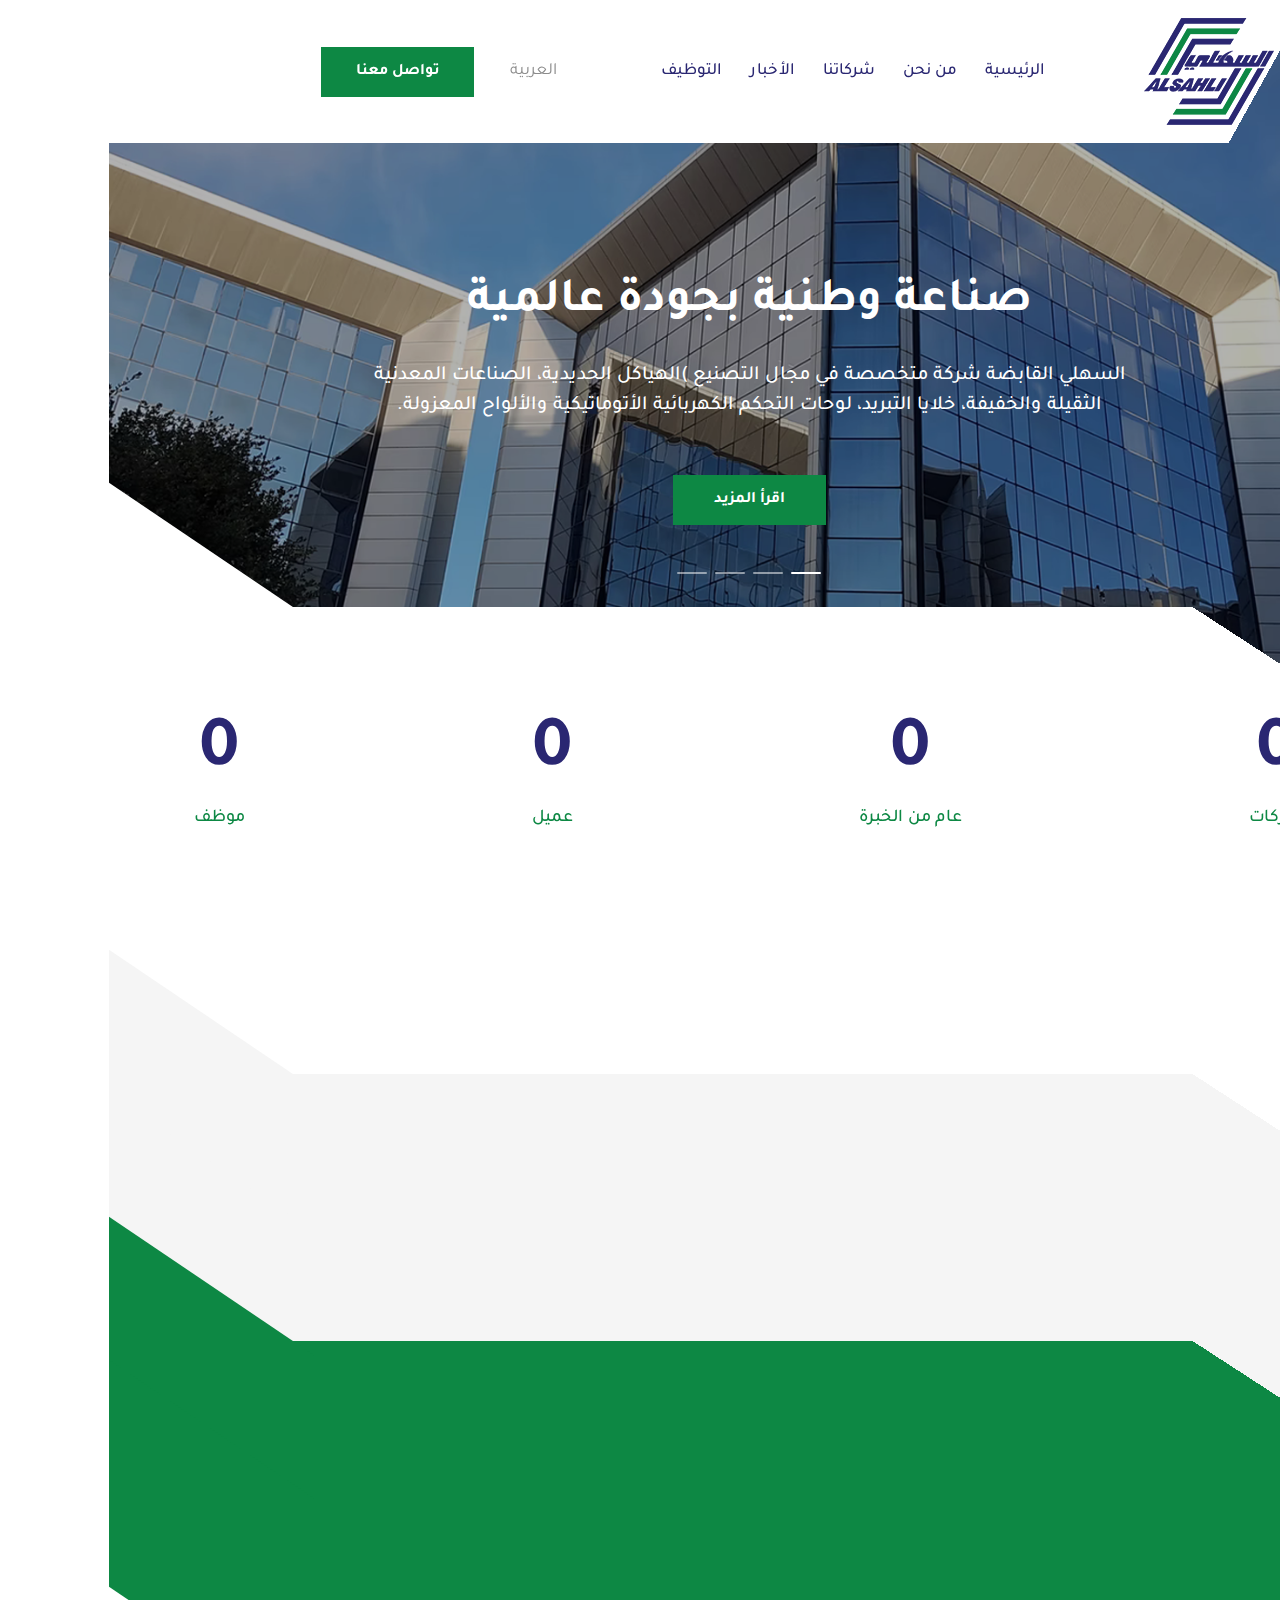
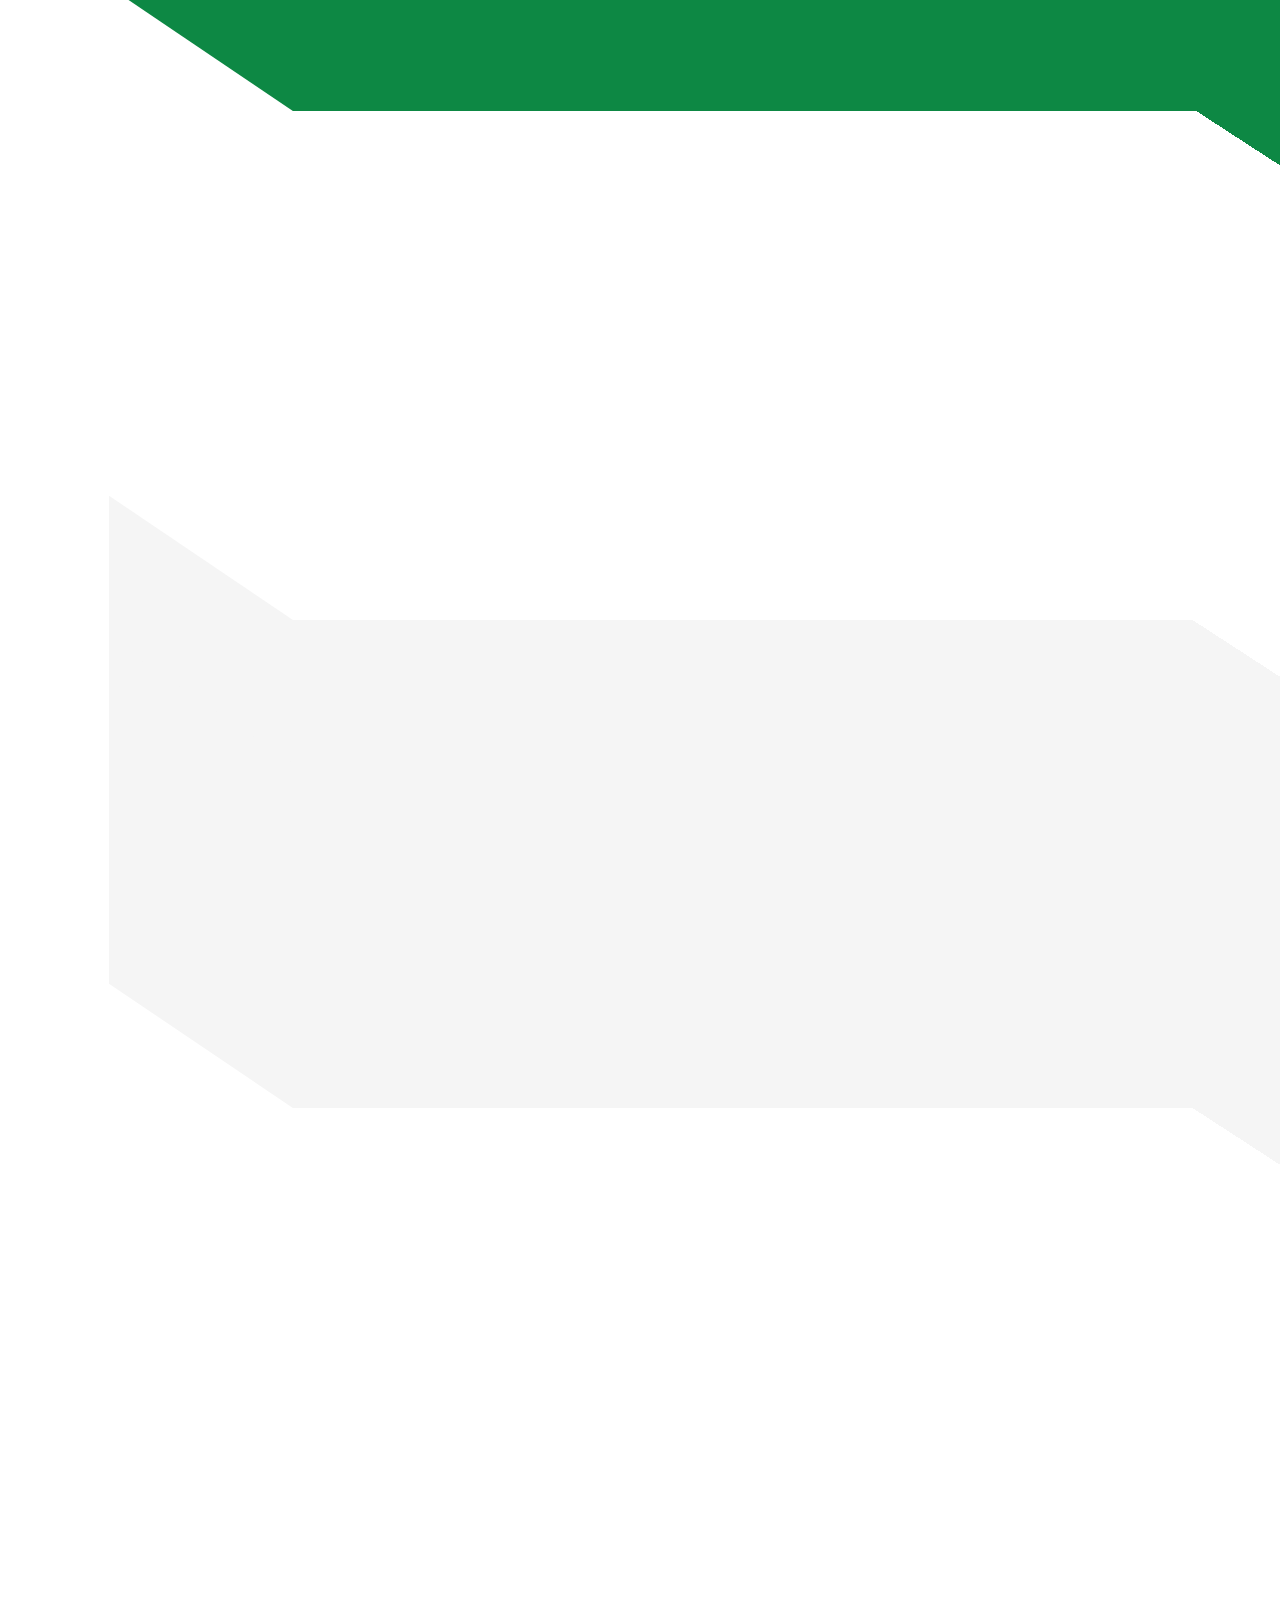
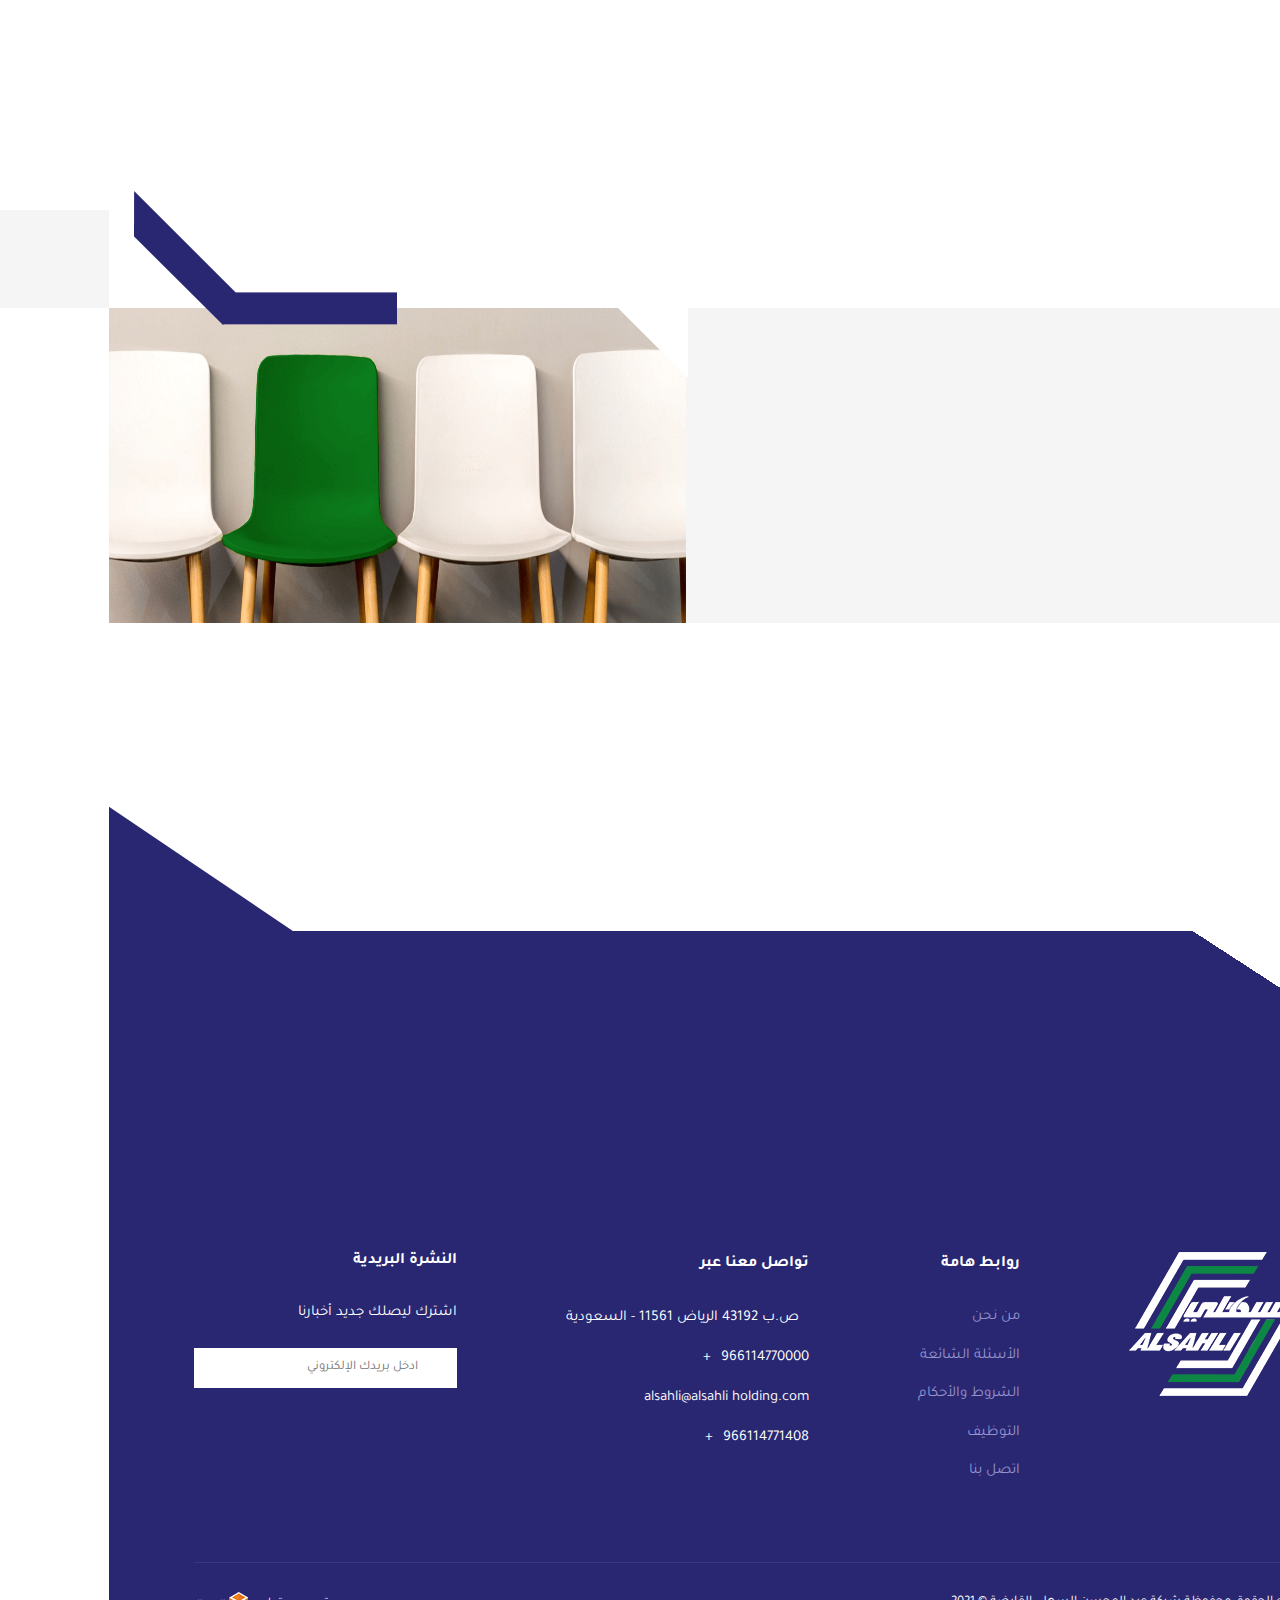
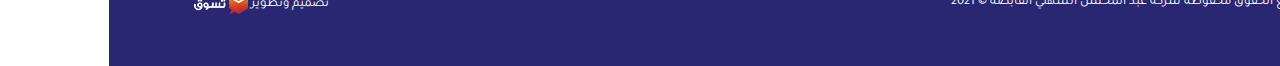
==== commit 9feb1b36: "edit" ====
--- a/index.html
+++ b/index.html
@@ -435,7 +435,7 @@
 </div>
 <!-- end news section -->
 
-<!-- start slider-2 carousel -->
+<!-- start work section -->
 <div class="work ">
   <div class="work-columns">
     <div class="gray-bg">
@@ -451,12 +451,14 @@
 </div>
 
     </div>
+    <div class="banner-box">
      <div class="banner ">
         <img src="images/banner.png" alt="banner">
       </div>
-  </div>
-</div>
-<!-- end slider-2 carousel -->
+    </div>
+  </div>
+</div>
+<!-- end work section -->
 
 
 
@@ -473,7 +475,7 @@
 
  <div class="footer-content">
 
-  <div class="footer wow fadeInRight">
+  <div class="footer ">
    <a href="#"><img src="images/footer-logo.png" alt="logo"></a>
    <ul class="social">
     <li><a href="#"><i class="fab fa-snapchat-ghost"></i></a></li>
@@ -484,7 +486,7 @@
    </ul>
   </div>
 
- <div class="footer wow fadeInDown">
+ <div class="footer">
     <button class="accordion"><h3>روابط هامة  </h3><i class="fas fa-angle-down hidden-lg hidden-md"></i></button>
     <ul class="footer-list panel">
       <li><a href="#">من نحن  </a></li>
@@ -495,7 +497,7 @@
     </ul>
   </div>
 
-  <div class="footer wow fadeInDown">
+  <div class="footer ">
     <button class="accordion"><h3>تواصل معنا عبر   </h3><i class="fas fa-angle-down hidden-lg hidden-md"></i></button>
     <ul class="footer-list panel">
       <li><i class="fas fa-map-marker-alt"></i>ص.ب 43192 الرياض 11561 -  السعودية  </li>
@@ -508,7 +510,7 @@
 
    
 
-    <div class="footer wow fadeInLeft">
+    <div class="footer ">
     <h3>النشرة البريدية  </h3>
     <p>اشترك ليصلك جديد  أخبارنا  </p>
     <div class="newsletter">
@@ -523,9 +525,9 @@
 
 
 <div class="copy">
-      <p class="wow fadeInRight"> جميع  الحقوق محفوظة شركة عبد المحسن السهلي القابضة  © 2021 </p>
+      <p > جميع  الحقوق محفوظة شركة عبد المحسن السهلي القابضة  © 2021 </p>
      
-      <p class="wow fadeInLeft">تصميم وتطوير   <a href="#"><img src="images/tk.png" alt="tasawk"></a></p> 
+      <p>تصميم وتطوير   <a href="#"><img src="images/tk.png" alt="tasawk"></a></p> 
  </div>
 </div>
 
--- a/css/style.css
+++ b/css/style.css
@@ -20,11 +20,11 @@
   right: -42px;
 }
 html[dir="rtl"] .logo{
-  margin-right: 126px;
+  margin-right: 28px;
 }
 html[dir="rtl"] .nav-nav{
   
-margin-right: 247px;
+/* margin-right: 247px; */
 }
 html[dir="rtl"] .language{
  margin-left: 28px;
@@ -43,7 +43,7 @@
 }
 html[dir="rtl"] .language-contact{
   margin-left: 163px;
-  margin-right: 100px;
+  /* margin-right: 100px; */
 }
 
 
@@ -118,7 +118,14 @@
 
 }
 
-
+html[dir="rtl"] .banner-box:before{
+  right: -1px;
+border-right: 70px solid transparent;
+}
+ html[dir="rtl"] .banner-box:after{
+  right: -2px;
+ border-left: 70px solid transparent;
+}
 html[dir="rtl"] .counter:after{
  left: 0;
  transform: skewY(34deg);
@@ -317,14 +324,14 @@
 }
 html[dir="ltr"] .navigation{
   left: 38px;
-   background: linear-gradient(61deg, transparent 107px, #fff 20px);
-   right: 0;
+  background: linear-gradient(118deg, transparent 107px, #fff 20px);
+  right: 0;
 }
 html[dir="ltr"] .navigation:before{
  left: -42px;
 }
 html[dir="ltr"] .logo{
-  margin-left: 126px;
+  margin-left: 48px;
 }
 
 html[dir="ltr"] .language{
@@ -437,9 +444,11 @@
  html[dir="ltr"] .re-hide{
   left: 189px;
 }
- 
+ html[dir="ltr"] .about-us-img img{
+  transform: scaleX(-1);
+ }
 html[dir="ltr"] .counter{
-  background: linear-gradient(145deg, transparent 107px, #fff 20px);
+  background: linear-gradient(147deg, transparent 107px, #fff 20px);
   }
 html[dir="ltr"] .counter:after{
  right: 0;
@@ -449,16 +458,23 @@
  right: 0;
  transform: skewY(-34deg);
 }
-
+html[dir="ltr"] .banner-box:before{
+left: -1px;
+border-left: 70px solid transparent;
+}
+ html[dir="ltr"] .banner-box:after{
+  left: -2px;
+ border-right: 70px solid transparent;
+}
 html[dir="ltr"] .about-us:after{
  right: 0;
  transform: skewY(-34deg);
 }
 html[dir="ltr"] .about-us{
-  background: linear-gradient(145deg, transparent 107px, #f5f5f5 20px);
+  background: linear-gradient(147deg, transparent 107px, #f5f5f5 20px);
 }
 html[dir="ltr"] .about-us-text span{
-  margin-top: -70px;
+  margin-top: -57px;
 }
 html[dir="ltr"] .about-us-text h2{
  text-transform: capitalize;
@@ -475,24 +491,24 @@
   text-transform: capitalize;
 }
 html[dir="ltr"] .vesion{
-  background: linear-gradient(145deg, #f5f5f5 107px, #0d8844 20px);
+  background: linear-gradient(147deg, #f5f5f5 107px, #0d8844 20px);
   }
 html[dir="ltr"] .company:after{
  right: 0;
  transform: skewY(-34deg);
 }
 html[dir="ltr"] .company{
-  background: linear-gradient(145deg, #0d8844 105px, #fff 20px);
+  background: linear-gradient(147deg, #0d8844 105px, #fff 20px);
   }
 html[dir="ltr"] .team:after{
  right: 0;
  transform: skewY(-34deg);
 }
 html[dir="ltr"] .team{
-  background: linear-gradient(145deg, transparent 107px, #f5f5f5 20px);
+  background: linear-gradient(147deg, transparent 107px, #f5f5f5 20px);
   }
   html[dir="ltr"] .news{
-  background: linear-gradient(145deg, #f5f5f5 107px, #fff 20px);
+  background: linear-gradient(147deg, #f5f5f5 107px, #fff 20px);
   }
 html[dir="ltr"] .news:after{
  right: 0;
@@ -509,11 +525,10 @@
  transform: skewY(-45deg);
  height: 155px;
 }
-/*html[dir="ltr"] .banner:after{
-    right: -198px;
-    transform: scaleX(-1);
-    content: url(../images/border-2.png);
-}*/
+html[dir="ltr"] .banner:after{
+     transform: skewX(-45deg);
+ right: -59px;
+}
 html[dir="ltr"] .footer-section:after{
 right: 0;
 transform: skewY(-34deg);
@@ -541,10 +556,10 @@
 }
 html[dir="ltr"] .skew-bg-2{
   transform: skewX(-58deg);
-      height: 323px;
+      height: 343px;
 }
 html[dir="ltr"] .footer-section{
-  background: linear-gradient(145deg, transparent 107px, #2a2772 20px);
+  background: linear-gradient(147deg, transparent 107px, #2a2772 20px);
   }
 
 
@@ -555,7 +570,11 @@
 html[dir="ltr"] .about-us-text{
   margin-right: 55px;
 }
-
+html[dir="ltr"] .banner:before{
+
+ content: url(../images/border-2.png);
+ right: 25px;
+}
 
 
 
@@ -766,7 +785,7 @@
      position: absolute;
      top: 0;
      z-index: 9;
-     justify-content: flex-start;
+     justify-content: space-around;
      padding: 18px 0;
 }
 .navigation:before{
@@ -1262,7 +1281,7 @@
       padding: 15px 30px 25px;
       height: 90px;
  background: linear-gradient(-135deg, transparent 20px, #2a2772 20px);
- transition: 0.5s;
+ transition:  0.5s;
 }
 .member-name:hover{
   height: 147px;
@@ -1532,7 +1551,7 @@
 /*//////////////////////////////////////////////////////////////////////////////////////////////////////////////////////////////////*/
 .work-columns{
   display: flex;
-  justify-content: space-between;
+  justify-content: center;
 }
 
 .gray-bg{
@@ -1611,10 +1630,10 @@
 .banner:after{
    content: "";
    background: #f5f5f5;
-   transform: skewX(45deg);
+  
    width: 109px;
    top: -98px;
-   left: -59px;
+  
    position: absolute;
    z-index: 99;
    height: 98px;
@@ -1628,8 +1647,29 @@
          
 z-index: 999;
 }
-
-
+.banner-box{
+ position:relative;
+ 
+ display: inline-block;
+}
+.banner-box:before{
+   position:absolute;
+   
+   top: 0;
+   content:'';
+   border-top: 70px solid transparent;
+   
+   z-index: 9999;
+}
+.banner-box:after{
+   position:absolute;
+  
+   top: 0;
+   content:'';
+   border-top: 70px solid white;
+  
+   z-index: 9999;
+}
 /*//////////////////////////////////////////////////////////////////////////////////////////////////////////////////////////////////*/
 
 .footer-section{
@@ -1924,7 +1964,7 @@
 }
 
 .slider-text{
-  /* top: 50%; */
+   top: 50%; 
   /* left: 0; */
   /* transform: translateY(-50%); */
 }
@@ -1966,12 +2006,15 @@
   width: 0;
   height: 0;
 }
+.banner-box{
+  display: none;
+}
 .counter-columns{
   grid-template-columns: repeat(2,auto);
   display: grid;
   grid-template-rows: repeat(2,auto);
 }
-.counter-block span{
+.counter-block .counter-value{
   font-size: 26px;
 }
 .counter-block h2{
@@ -2017,6 +2060,8 @@
 .about-us-text{
   padding: 0 15px;
   padding-bottom: 10px;
+  margin-left: 0 !important;
+  margin-right: 0 !important;
 }
 
 .about-us{
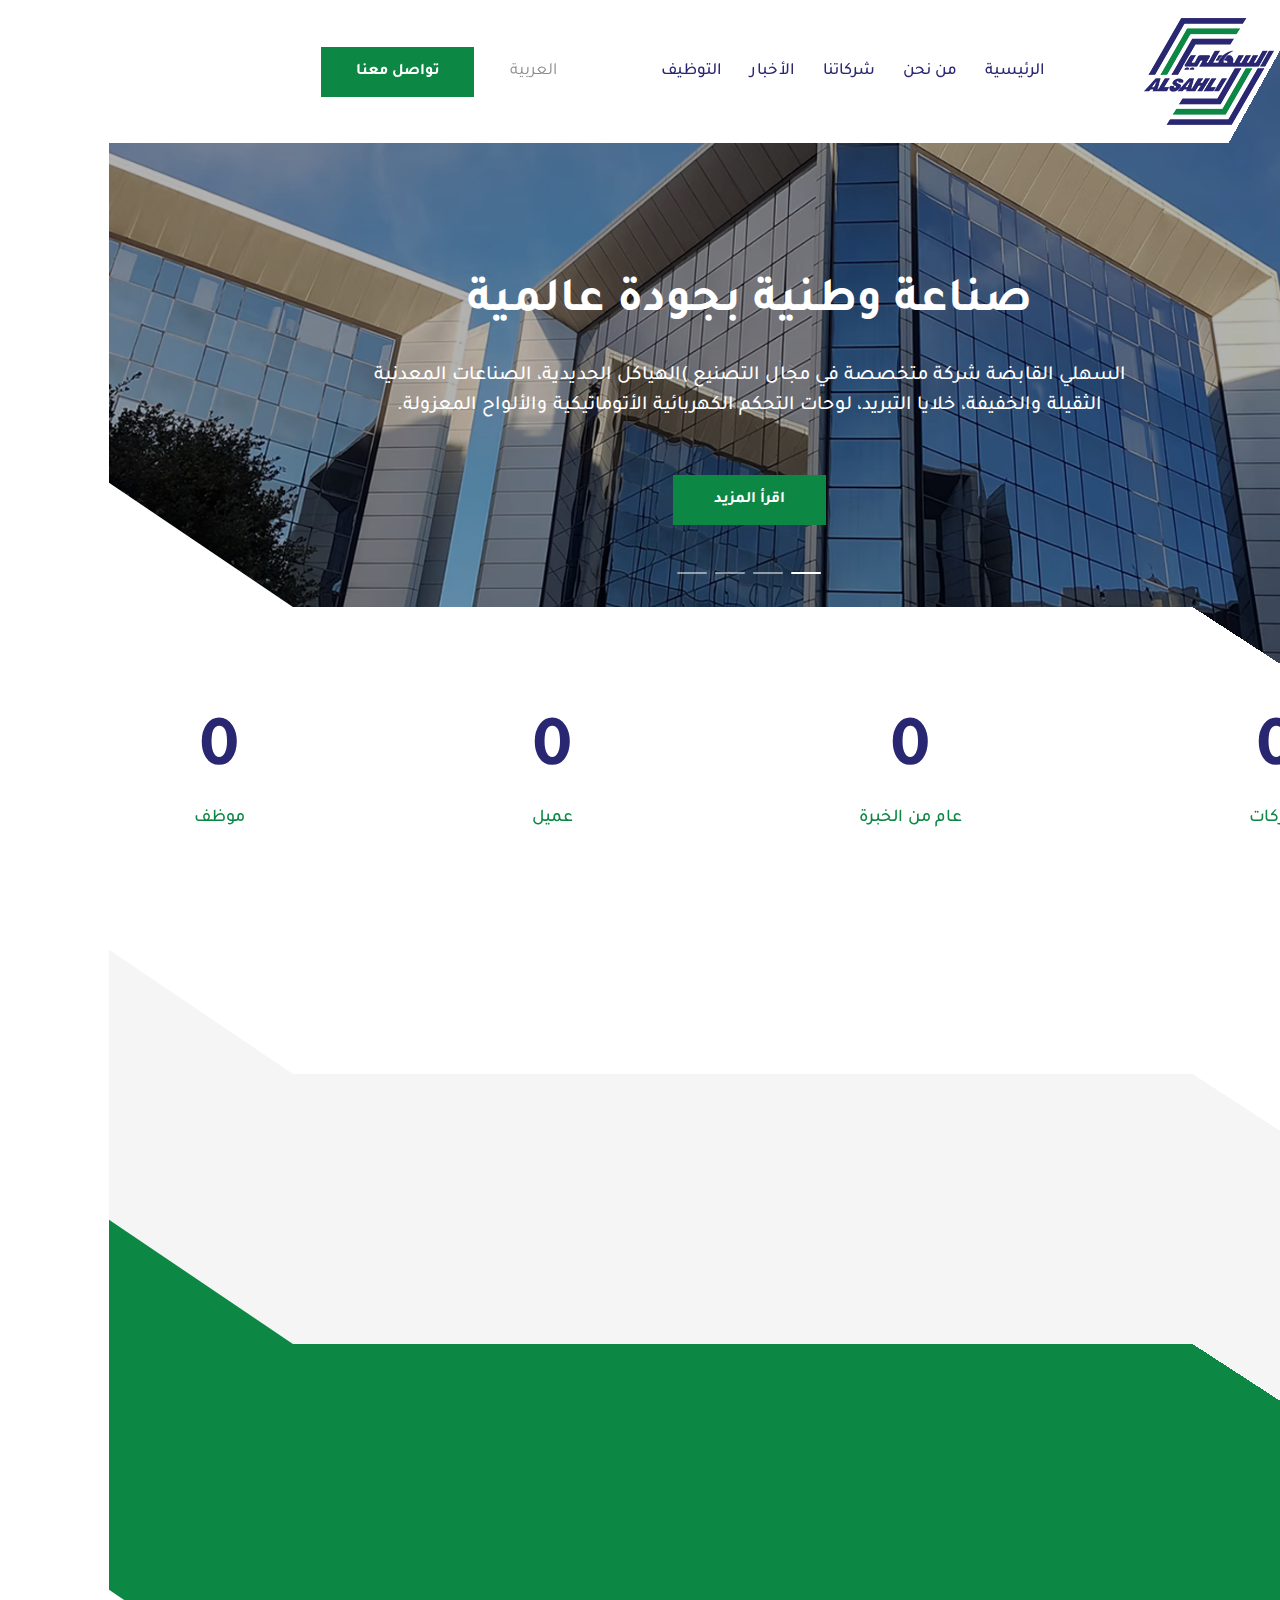
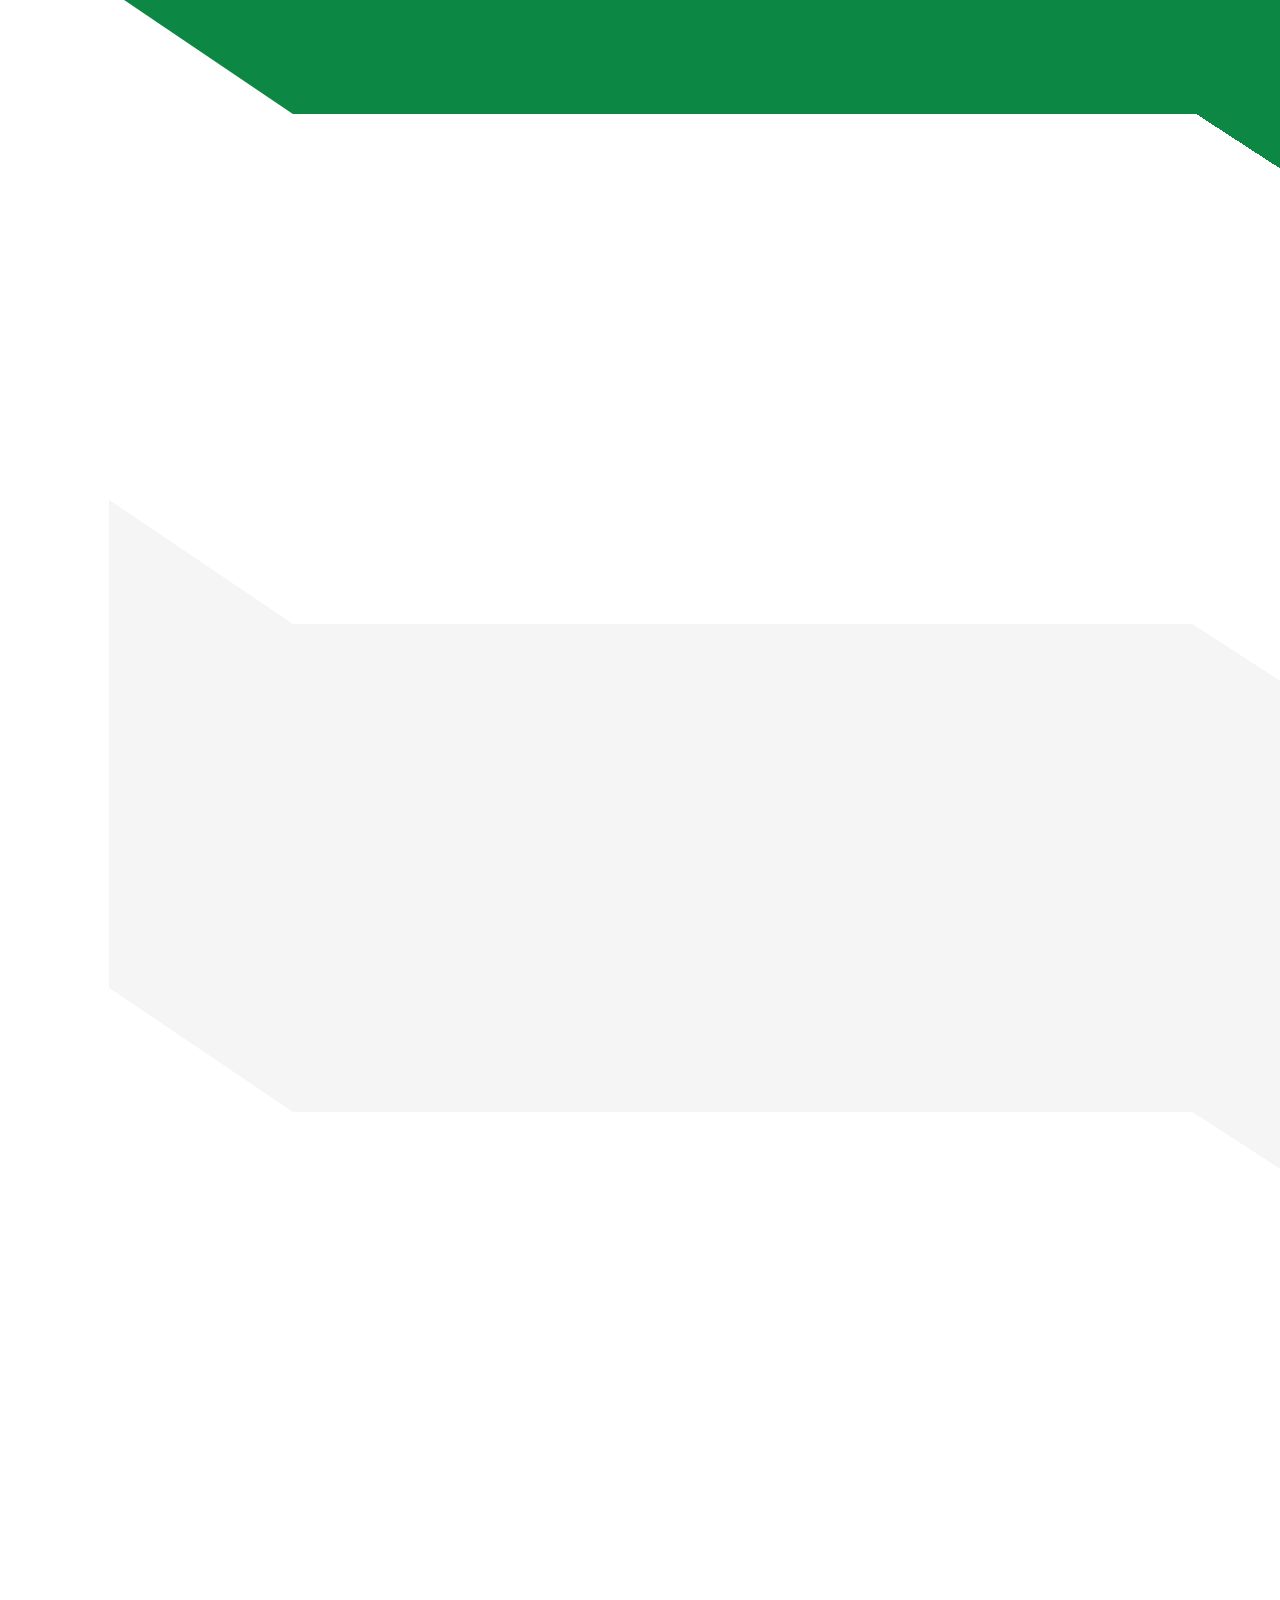
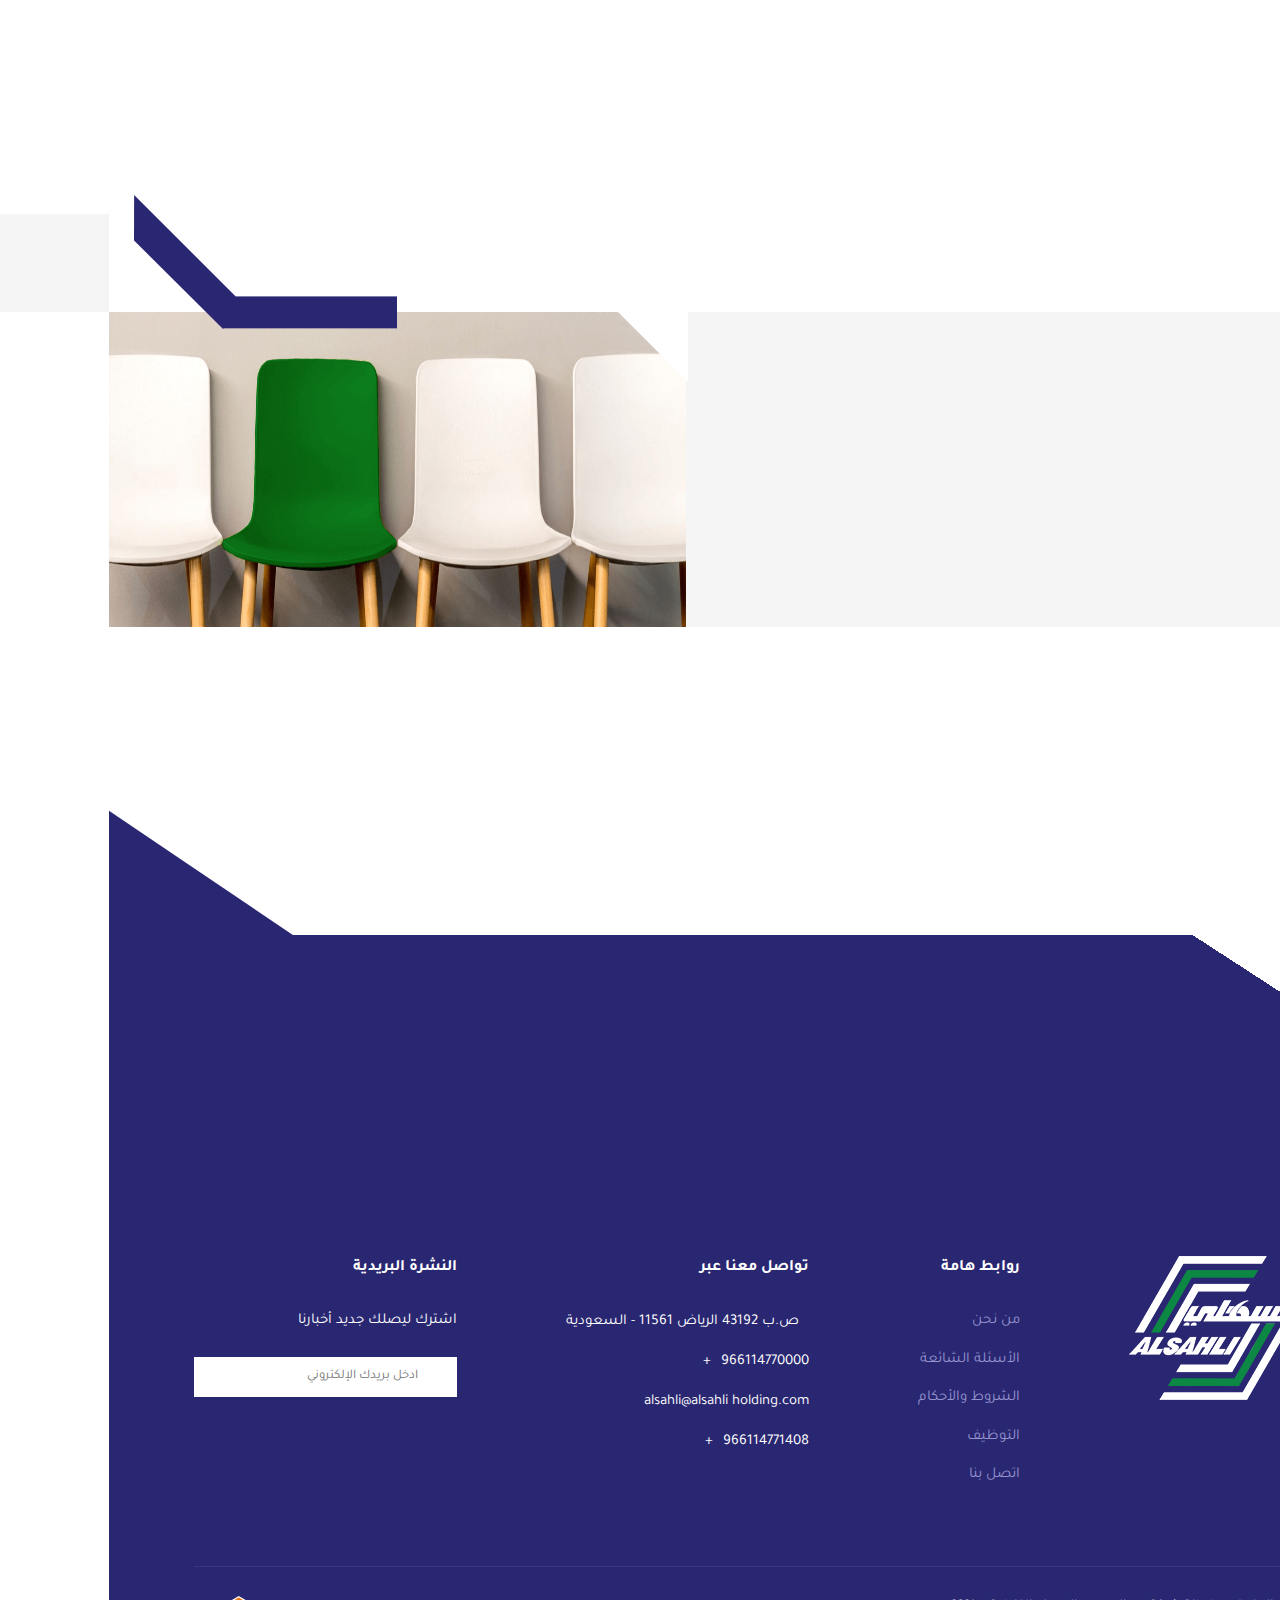
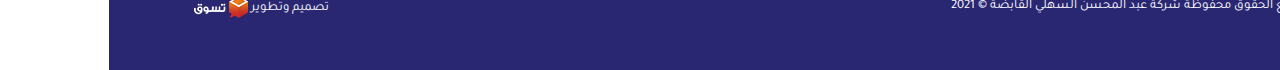
==== commit 7d4adc46: "edit" ====
--- a/index.html
+++ b/index.html
@@ -43,14 +43,14 @@
 
 <!-- start navigation -->
   <section class="navigation">
- <a class="nav-toggle" href="#!" ><i class="fas fa-bars re-show" ></i></a>
+ <a class="nav-toggle" href="#!" ><i class="fas fa-bars re-show" ><span class="menu">القائمة  </span></i></a>
  <div class="logo">
   <a href="#"><img src="images/logo.png"></a>
   </div>
 
  <nav class="nav-nav">
    <ul class="nav-list dismiss navv" >
-    <li class="hidden-lg hidden-md"><i class="fas fa-times re-hide" ></i></li>
+    <li class="hidden-lg hidden-md"><i class="far fa-times re-hide" ></i></li>
 <li>
   <a href="#">الرئيسية  </a>
 </li>
@@ -72,13 +72,14 @@
 
 
      <li class="language-2">
-  <div class="dropdown">
-    <button  class="dropbtn dropbtn-mobile">العربية  <i class="fas fa-sort-down down-arrow"></i> <i class="fas fa-sort-up up-arrow"></i></button>
-      <div id="myDropdown" class="dropdown-content drop-mobile">
-      <a href="index.html">اللغة العربية   </a>
-      <a href="index-eng.html">english</a>
-      </div>
-    </div>
+  <button class="contact-us">تواصل معنا </button>
+  <ul class="social">
+    <li><a href="#"><i class="fab fa-snapchat-ghost"></i></a></li>
+    <li><a href="#"><i class="fab fa-whatsapp"></i></a></li>
+    <li><a href="#"><i class="fab fa-instagram"></i></a></li>
+    <li><a href="#"><i class="fab fa-twitter"></i></a></li>
+    <li><a href="#"><i class="fab fa-facebook-f"></i></a></li>
+   </ul>
      </li> 
 
      </ul>
@@ -94,7 +95,7 @@
       </div>
     </div>
  </div>
- <button class="contact-us">تواصل معنا </button>
+ <button class="contact-us hidden-xs">تواصل معنا </button>
 </div>
     </section>
 <!-- end naigation -->
@@ -196,13 +197,17 @@
   <div class="about-us-text wow fadeInRight">
     <span>نبذة عن  </span>
     <h2>مجموعة شركة السهلي القابضة  </h2>
+    <div class="order-in-mobile">
+      <div class="about-parag">
     <p>السهلي القابضة شركة متخصصة في مجال التصنيع )الهياكل الحديدية، الصناعات المعدنية الثقيلة والخفيفة، خلايا التبريد، لوحات التحكم الكهربائية الأتوماتيكية والألواح المعزولة ( وهي الشركة الرائدة في تنفيذ مشاريع  </p>
     <a href="#">اقرأ المزيد  </a>
   </div>
+  
   <div class="about-us-img wow fadeInLeft">
     <img src="images/about-us.png" alt="about us">
-   
-  </div>
+   </div>
+  </div>
+</div>
  </div>
 </div>
 </div>
@@ -230,21 +235,21 @@
 <div class="company ">
 <h2 class="wow fadeInDown">شركاتنا  </h2>
 <div class="container">
-  <div class="owl-carousel companies  owl-theme wow fadeInDown">
-
-  <div class="item wow fadeInLeft">
+  <div class="companies wow fadeInDown">
+
+  <div class="company-block wow fadeInRight">
     <img  src="images/companies/comp-1.png" alt="company">
   </div>
    
-  <div class="item wow fadeInDown">
+  <div class="company-block wow fadeInDown">
     <img  src="images/companies/comp-2.png" alt="company">
   </div>        
   
-  <div class="item wow fadeInDown">
+  <div class="company-block wow fadeInDown">
  <img  src="images/companies/comp-3.png" alt="company">
   </div>
   
-  <div class="item wow fadeInLeft">
+  <div class="company-block wow fadeInLeft">
  <img src="images/companies/comp-4.png" alt="company">
   </div>
 
@@ -487,7 +492,7 @@
   </div>
 
  <div class="footer">
-    <button class="accordion"><h3>روابط هامة  </h3><i class="fas fa-angle-down hidden-lg hidden-md"></i></button>
+    <button class="accordion"><h3>روابط هامة  </h3><i class="fas fa-angle-left hidden-lg hidden-md"></i></button>
     <ul class="footer-list panel">
       <li><a href="#">من نحن  </a></li>
       <li><a href="#">الأسئلة الشائعة   </a></li>
@@ -498,7 +503,7 @@
   </div>
 
   <div class="footer ">
-    <button class="accordion"><h3>تواصل معنا عبر   </h3><i class="fas fa-angle-down hidden-lg hidden-md"></i></button>
+    <button class="accordion"><h3>تواصل معنا عبر   </h3><i class="fas fa-angle-left hidden-lg hidden-md"></i></button>
     <ul class="footer-list panel">
       <li><i class="fas fa-map-marker-alt"></i>ص.ب 43192 الرياض 11561 -  السعودية  </li>
       <li><i class="fas fa-phone"></i>966114770000+</li>
@@ -511,13 +516,15 @@
    
 
     <div class="footer ">
-    <h3>النشرة البريدية  </h3>
+     <button class="accordion"><h3>النشرة البريدية  </h3><i class="fas fa-angle-left hidden-lg hidden-md"></i></button>
+     <div class="panel">
     <p>اشترك ليصلك جديد  أخبارنا  </p>
     <div class="newsletter">
     <input type="text" name="" placeholder="ادخل بريدك الإلكتروني ">
     <i class="fas fa-envelope envelope"></i>
     <button><i class="far fa-angle-left"></i> </button>
   </div>
+  </div>
  
   </div>
 
--- a/css/style.css
+++ b/css/style.css
@@ -16,6 +16,10 @@
   left: 0;
   background: linear-gradient(-61deg, transparent 107px, #fff 20px);
 }
+html[dir="rtl"] .nav-nav ul li{
+  float: right;
+  text-align: right;
+}
 html[dir="rtl"] .navigation:before{
   right: -42px;
 }
@@ -37,10 +41,7 @@
   padding-right: 8px;
 }
 
-html[dir="rtl"] .nav-nav ul li{
-  float: right;
-text-align: right;
-}
+
 html[dir="rtl"] .language-contact{
   margin-left: 163px;
   /* margin-right: 100px; */
@@ -109,10 +110,21 @@
   }
 }
   html[dir="rtl"] .nav-toggle{
-    right: 15px;
+    right: 149px;
   }
   html[dir="rtl"] .re-hide{
-     right: 186px;
+        left: 13px;
+    color: #fff;
+    font-size: 20px;
+    background: #1b063e;
+    width: 40px;
+    height: 40px;
+    display: flex !important;
+    justify-content: center;
+    align-items: center;
+    border-radius: 100%;
+    position: absolute;
+    top: -140px;
   }
   html[dir="rtl"] .slider-text{width: 790px;
 
@@ -228,8 +240,8 @@
 html[dir="rtl"] .banner img{
   left: 0;
 }
-html[dir="rtl"] .about-us-text{
-  margin-left: 55px;
+html[dir="rtl"] .about-us-img{
+  margin-right: 55px;
 }
 
 
@@ -239,9 +251,39 @@
 @media only screen and (max-width: 480px)  {
  html[dir="rtl"] .navigation {
   right: 0;
-  background: linear-gradient(0deg, transparent 107px, #fff 20px);
-  background: #fff;
+  background: linear-gradient(-61deg, transparent 33px, #fff 20px);
+ 
  }
+  html[dir="rtl"] .menu{
+   padding-right: 5px;
+ }
+html[dir="rtl"] .vesion-text h2 img{
+      padding-left: 0;
+    padding-bottom: 10px;
+}
+ html[dir="rtl"] .language{
+  margin-left: 0;
+    position: absolute;
+    left: 15px;
+ }
+    html[dir="rtl"] .slider-text a{
+     font-size: 14px;
+    width: 125px;
+    height: 40px;
+    margin-top: 15px;
+   }
+ html[dir="rtl"] .language-2 .social{
+  margin-top: 55px !important;
+position: relative !important;
+    background: transparent !important;
+    box-shadow: none !important;
+    margin-left: auto !important;
+    margin-right: auto !important;
+  }
+  html[dir="rtl"] .slider-text{
+    width: 100%;
+    top: 25%;
+  }
 html[dir="rtl"] .drop-mobile{
   transform: translateX(-15px);
   }
@@ -252,8 +294,8 @@
   text-align: right;
 }
 html[dir="rtl"] .logo{
-  /* left: 15px; */
-  margin-right: 46px;
+
+  margin-right: 0;
 }
 html[dir="rtl"] .counter{
   margin-right: 0;
@@ -268,7 +310,7 @@
   /* margin-right: 0; */
 }
 html[dir="rtl"] .about-us-img{
-  margin-left: 0;
+  margin-right: 0;
 }
 html[dir="rtl"] .work-text{
   margin-right: 0;
@@ -288,7 +330,7 @@
   text-align: right;
 }
 html[dir="rtl"] .about-us{
-  background: linear-gradient(0deg, #f5f5f5 107px, #f5f5f5 20px);
+  background: linear-gradient(0deg, #fff 107px, #fff 20px);
 }
 html[dir="rtl"] .vesion{
   background: linear-gradient(0deg, #0d8844 107px, #0d8844 20px);
@@ -304,10 +346,15 @@
 }
 html[dir="rtl"] .footer-section{
   background: linear-gradient(0deg, #2a2772 107px, #2a2772 20px);
+}
+html[dir="rtl"] .footer p{
+  text-align: right;
 }
 html[dir="rtl"] .nav-nav ul li a, 
 html[dir="rtl"] .nav-nav ul li a:visited{
   padding: 0;
+  color: #fff;
+    padding-bottom: 10px;
 }
 
 }
@@ -370,11 +417,11 @@
 transform: scaleX(-1);
 right: 0;
 }
-
-html[dir="ltr"] .nav-nav ul li{
+ html[dir="ltr"] .nav-nav ul li{
   float: left;
-text-align: left;
-}
+  text-align: left;
+}
+
 html[dir="ltr"] .nav-nav ul li a,
 html[dir="ltr"] .nav-nav ul li a:visited{
    padding: 0 28px 0 0;
@@ -439,10 +486,21 @@
   }
   }
  html[dir="ltr"] .nav-toggle{
-  left:15px;
+  left:149px;
 }
  html[dir="ltr"] .re-hide{
-  left: 189px;
+      right: 13px;
+    color: #fff;
+    font-size: 20px;
+    background: #1b063e;
+    width: 40px;
+    height: 40px;
+    display: flex !important;
+    justify-content: center;
+    align-items: center;
+    border-radius: 100%;
+    position: absolute;
+    top: -140px;
 }
  html[dir="ltr"] .about-us-img img{
   transform: scaleX(-1);
@@ -567,8 +625,8 @@
   width: 934px;
 
 }
-html[dir="ltr"] .about-us-text{
-  margin-right: 55px;
+html[dir="ltr"] .about-us-img{
+  margin-left: 55px;
 }
 html[dir="ltr"] .banner:before{
 
@@ -581,9 +639,39 @@
 @media only screen and (max-width: 480px)  {
   html[dir="ltr"] .navigation {
   left: 0;
-  background: linear-gradient(0deg, transparent 107px, #fff 20px);
-  background: #fff;
+  background: linear-gradient(119deg, transparent 33px, #fff 20px);
+  
  }
+  html[dir="ltr"] .slider-text{
+    width: 100%;
+    top:25%;
+  }
+  html[dir="ltr"] .vesion-text h2 img{
+      padding-right: 0;
+    padding-bottom: 10px;
+}
+     html[dir="ltr"] .slider-text a{
+     font-size: 14px;
+    width: 125px;
+    height: 40px;
+    margin-top: 15px;
+   }
+ html[dir="ltr"] .menu{
+   padding-left: 5px;
+ }
+ html[dir="ltr"] .language{
+  margin-right: 0;
+    position: absolute;
+    right: 15px;
+ }
+  html[dir="ltr"] .language-2 .social{
+  margin-top: 55px !important;
+position: relative !important;
+    background: transparent !important;
+    box-shadow: none !important;
+    margin-left: auto !important;
+    margin-right: auto !important;
+  }
 html[dir="ltr"] .slider-text p{
 margin-top: 1px;
     padding: 0 15px;
@@ -594,12 +682,15 @@
   html[dir="ltr"] .language-2 i{
   padding-right: 7px;
 }
+html[dir="ltr"] .footer p{
+  text-align: left;
+}
 html[dir="ltr"] .language-2 .dropdown-content a{
   text-align: left;
 }
 html[dir="ltr"] .logo{
-  /* right: 15px; */
-  margin-left: 47px;
+ 
+  margin-left: 0;
 }
 html[dir="ltr"] .counter{
   margin-left: 0;
@@ -613,7 +704,7 @@
 }
 html[dir="ltr"] .about-us{
   margin-left: 0;
-  background: linear-gradient(0deg, transparent 107px, #f5f5f5 20px)
+  background: linear-gradient(0deg, #fff 107px, #fff 20px)
 }
 html[dir="ltr"] .company{
   margin-left: 0;
@@ -632,10 +723,10 @@
   background:linear-gradient(0deg, #2a2772 107px, #2a2772 20px);
   }
     html[dir="ltr"] .news-bg{
-    height: 58px;
+    height: 79px;
   }
 html[dir="ltr"] .about-us-img{
-  margin-right: 0;
+  margin-left: 0;
 }
 html[dir="ltr"] .work-text{
   margin-left: 0;
@@ -670,6 +761,8 @@
 html[dir="ltr"] .nav-nav ul li a,
  html[dir="ltr"] .nav-nav ul li a:visited{
   padding: 0;
+  color: #fff;
+    padding-bottom: 10px;
  }
 }
 
@@ -912,7 +1005,7 @@
     top: -35px;
 }
 .nav-list{
-  padding: 0;
+  padding: 0 !important;
 }
 .globe{
   font-size: 17px;
@@ -1139,7 +1232,9 @@
 .about-us-img img{
   width: 93%;
 }
-
+.order-in-mobile{
+  display: flex;
+}
 
 /*////////////////////////////////////////////////////////////////////////////////////////////////////////////////////////////////*/
 .vesion{
@@ -1220,7 +1315,9 @@
   align-items: center;
   grid-gap: 147px;
 }
-
+.company-block img{
+  width: 100%;
+}
 /*///////////////////////////////////////////////////////////////////////////////////////////////////////////////////////////////////////*/
 
 .team{
@@ -1706,13 +1803,14 @@
   margin-top: 93px;
 }
 .social{
-  list-style: none;
-  margin: 0;
-  padding: 0;
-  display: flex;
-  align-items: center;
-  justify-content: flex-start;
-  margin-top: 40px;
+     list-style: none !important;
+    margin: 0 !important;
+    padding: 0 !important;
+    display: flex !important;
+    align-items: center;
+    justify-content: flex-start !important;
+    margin-top: 40px !important; 
+  
 }
 .social li a i{
   font-size: 22px;
@@ -1916,9 +2014,7 @@
 /* responsive */
 @media only screen and (max-width: 480px)  {
 
-.language{
-  display: none;
-}
+
 .navigation:before{
   width: 0;
   height: 0;
@@ -1940,9 +2036,14 @@
           width: 65px;
 }
 .contact-us{
+     display: table;
+   
+    margin-left: auto;
+    margin-right: auto;
+}
+.hidden-xs{
   display: none;
 }
-
 .drop-mobile{
   display: none;
   box-shadow: none;
@@ -1969,7 +2070,16 @@
   /* transform: translateY(-50%); */
 }
 .nav-list{
-  padding:25px  20px;
+     
+    width: 100% !important;
+    background: #2a2772 !important;
+    position: fixed !important;
+    top: 0 !important;
+    left: 0 !important;
+    right: 0 !important;
+    height: 100vh !important;
+    text-align: center;
+    padding: 150px 0 !important;
 }
 
 .language-2{
@@ -1979,21 +2089,21 @@
   display: none;
 }
 .slider .owl-dots{
-  bottom: 10px;
+  bottom: 30px;
 }
 .slider-text h1{
-  font-size: 21px;
+  font-size: 31px;
   position: relative;
   margin-bottom: 0;
   margin-top: 3%;
 }
 .slider-text p{
-  /* font-size: 11px; */
-  /* margin-top: 15px; */
-  display: none;
+  font-size: 17px;
+  margin-top: 15px;
+  /* display: none; */
 }
 .slider-text a{
-  display: none;
+  /* display: none; */
 }
 
 .counter{
@@ -2007,18 +2117,19 @@
   height: 0;
 }
 .banner-box{
-  display: none;
+  /* display: none; */
 }
 .counter-columns{
-  grid-template-columns: repeat(2,auto);
+  grid-template-columns: repeat(2,135px);
   display: grid;
   grid-template-rows: repeat(2,auto);
+  grid-gap: 50px;
 }
 .counter-block .counter-value{
-  font-size: 26px;
+  font-size: 37px;
 }
 .counter-block h2{
-  font-size: 13px;
+  font-size: 15px;
 }
 .about-us:after{
   width: 0;
@@ -2026,7 +2137,7 @@
 }
 .about-us-columns{
       align-items: center;
-    flex-wrap: wrap;
+      flex-wrap: wrap;
 }
 .about-us-text span{
   margin-top: 0 !important;
@@ -2034,12 +2145,13 @@
   text-align: center;
 }
 .about-us-text h2{
-  font-size: 20px;
+  font-size: 23px;
   margin-top: 0;
   text-align: center;
+  margin-bottom: 20px;
 }
 .about-us-text p{
-  font-size: 14px;
+  font-size: 16px;
     margin-top: 15px;
     width: 100%;
     text-align: center;
@@ -2048,8 +2160,8 @@
   margin-top: 0;
 }
 .about-us-text a{
-  width: 135px;
-  height: 42px;
+  width: 125px;
+  height: 40px;
   font-size: 14px;
   margin-top: 15px;
   margin-bottom: 15px;
@@ -2083,7 +2195,7 @@
 }
 .vesion-columns{
       grid-template-columns: repeat(1,auto);
-    grid-gap: 15px;
+    grid-gap: 35px;
     padding: 0 15px;
 }
 .vesion-text{
@@ -2094,18 +2206,23 @@
 }
 .vesion-text h2{
   font-size: 25px;
+  flex-wrap: wrap;
+  width: 80px;
+  text-align: center;
+  justify-content: center;
+  align-items: center;
 }
 .vesion-text p{
   width: 100%;
   text-align: center;
-  font-size: 14px;
+  font-size: 16px;
 }
 .company:after{
   width: 0;
   height: 0;
 }
 .company{
-      padding-top: 40px;
+      padding-top: 60px;
       padding-bottom: 85px;
       padding-right: 15px;
       padding-left: 15px;
@@ -2144,8 +2261,10 @@
 }
 .team{
    background: linear-gradient(0deg, #f5f5f5 107px, #f5f5f5 20px);
-   padding-top: 40px;
-   height: 355px;
+   padding-top: 60px;
+   height: 534px;
+   padding-right: 30px;
+   padding-left: 30px;
 }
 .team:after{
   width: 0;
@@ -2155,14 +2274,14 @@
   height: auto;
 }
 .member-name{
-  padding: 0px 30px;
-    height: 42px;
+  padding: 6px 30px;
+  height: 61px;
 }
 .member-name h3{
-  font-size: 12px;
+  /* font-size: 12px; */
 }
 .member-name span{
-  font-size: 10px;
+  /* font-size: 10px; */
 }
 .member-name p{
   font-size: 10px;
@@ -2204,7 +2323,7 @@
 }
 .news{
   background: linear-gradient(0deg, #fff 107px, #fff 20px);
-  padding-top: 40px;
+  padding-top: 60px;
   padding-bottom: 30px;
 }
 .news:after{
@@ -2216,11 +2335,11 @@
   margin-bottom: 20px;
 }
 .news-bg{
-  padding: 3px 30px;
-    height: 42px;
+  padding: 17px 30px;
+  height: 64px;
 }
 .news-title{
-  font-size: 11px;
+  font-size: 16px;
 }
 .news-bg:hover{
   height: 74px;
@@ -2232,7 +2351,7 @@
   display: none;
 }
 .our-news .owl-dots{
-  bottom: -30px;
+  bottom: -35px;
 }
 .our-news .owl-dots .owl-dot span{
   width: 30px;
@@ -2254,14 +2373,16 @@
   transform: translateX(-50%);
 }
 .work-columns{
-  grid-template-columns: repeat(1,auto);
+  /* grid-template-columns: repeat(1,auto); */
+  flex-wrap: wrap;
 }
 .work-text{
-  padding-top: 50px;
+  padding-top: 80px;
 }
 .work-text h2{
   text-align: center;
   font-size: 25px;
+  margin-bottom: 30px;
 }
 .work-text p{
   text-align: center;
@@ -2270,17 +2391,19 @@
 }
 .work-text a{
       margin-top: 15px;
-    margin-left: auto;
-    margin-right: auto;
-    width: 135px;
-    height: 42px;
-    font-size: 14px;
+      margin-left: auto;
+      margin-right: auto;
+      width: 125px;
+      height: 40px;
+      font-size: 14px;
 }
 .banner img{
   padding: 0 15px;
+  height: 170px;
 }
 .banner:after{
   content: " ";
+  background: transparent;
 }
 .work-columns:after{
   width: 0;
@@ -2302,7 +2425,8 @@
   height: 0;
 }
 .map{
-  margin-top: 0;
+  margin-top: -118px;
+  height: 200px;
 }
 .accordion {
   background-color: transparent;
@@ -2341,15 +2465,17 @@
   margin-top: 30px;
     flex-wrap: wrap;
   padding-bottom: 25px;
+  border: 0;
 }
 .footer img{
   margin-left: auto;
   margin-right: auto;
   display: table;
 }
-.social{
-  justify-content: center;
-  margin-bottom: 30px;
+.footer-section .social{
+  justify-content: center !important;
+  margin-bottom: 50px !important;
+  margin-top: 30px !important;
 }
 .footer h3{
   text-align: center;
@@ -2386,6 +2512,7 @@
 }
 .copy p{
   text-align: center;
+  font-size: 12px;
 }
 
 .footer{
@@ -2396,24 +2523,63 @@
   display: block;
 }
 
-.dropbtn{
-  color: #242424;
-}
+
 .banner{
-  display: none;
+ height: auto;
 }
 .work{
-  padding-bottom: 40px;
-}
-
-
-
-
-
-
-
-
-
+  padding-bottom: 160px;
+}
+.menu{
+      font-family: 'tajawal';
+    font-size: 17px;
+   
+}
+.nav-nav ul li{
+  float: none !important;
+    text-align: center !important;
+}
+.language-2 i{
+  color: #fff !important;
+}
+
+.slider{
+  height: 510px;
+}
+.slider .item{
+  height: 510px;
+}
+.slider-img{
+  height: 510px;
+}
+.slider-img img{
+  height: 510px;
+}
+.order-in-mobile{
+  display: flex;
+  flex-wrap: wrap;
+}
+.about-parag{
+  order: 2;
+
+}
+.companies{
+  display: grid;
+  grid-gap: 65px;
+  grid-template-columns: repeat(2,auto);
+  margin-top: 45px;
+}
+.banner:before{
+  content: " " !important;
+}
+.gray-bg{
+  background: #fff;
+  z-index: 9999;
+}
+.banner-box:after{
+  border-left: 0;
+  border-top: 0;
+}
 }
 
 
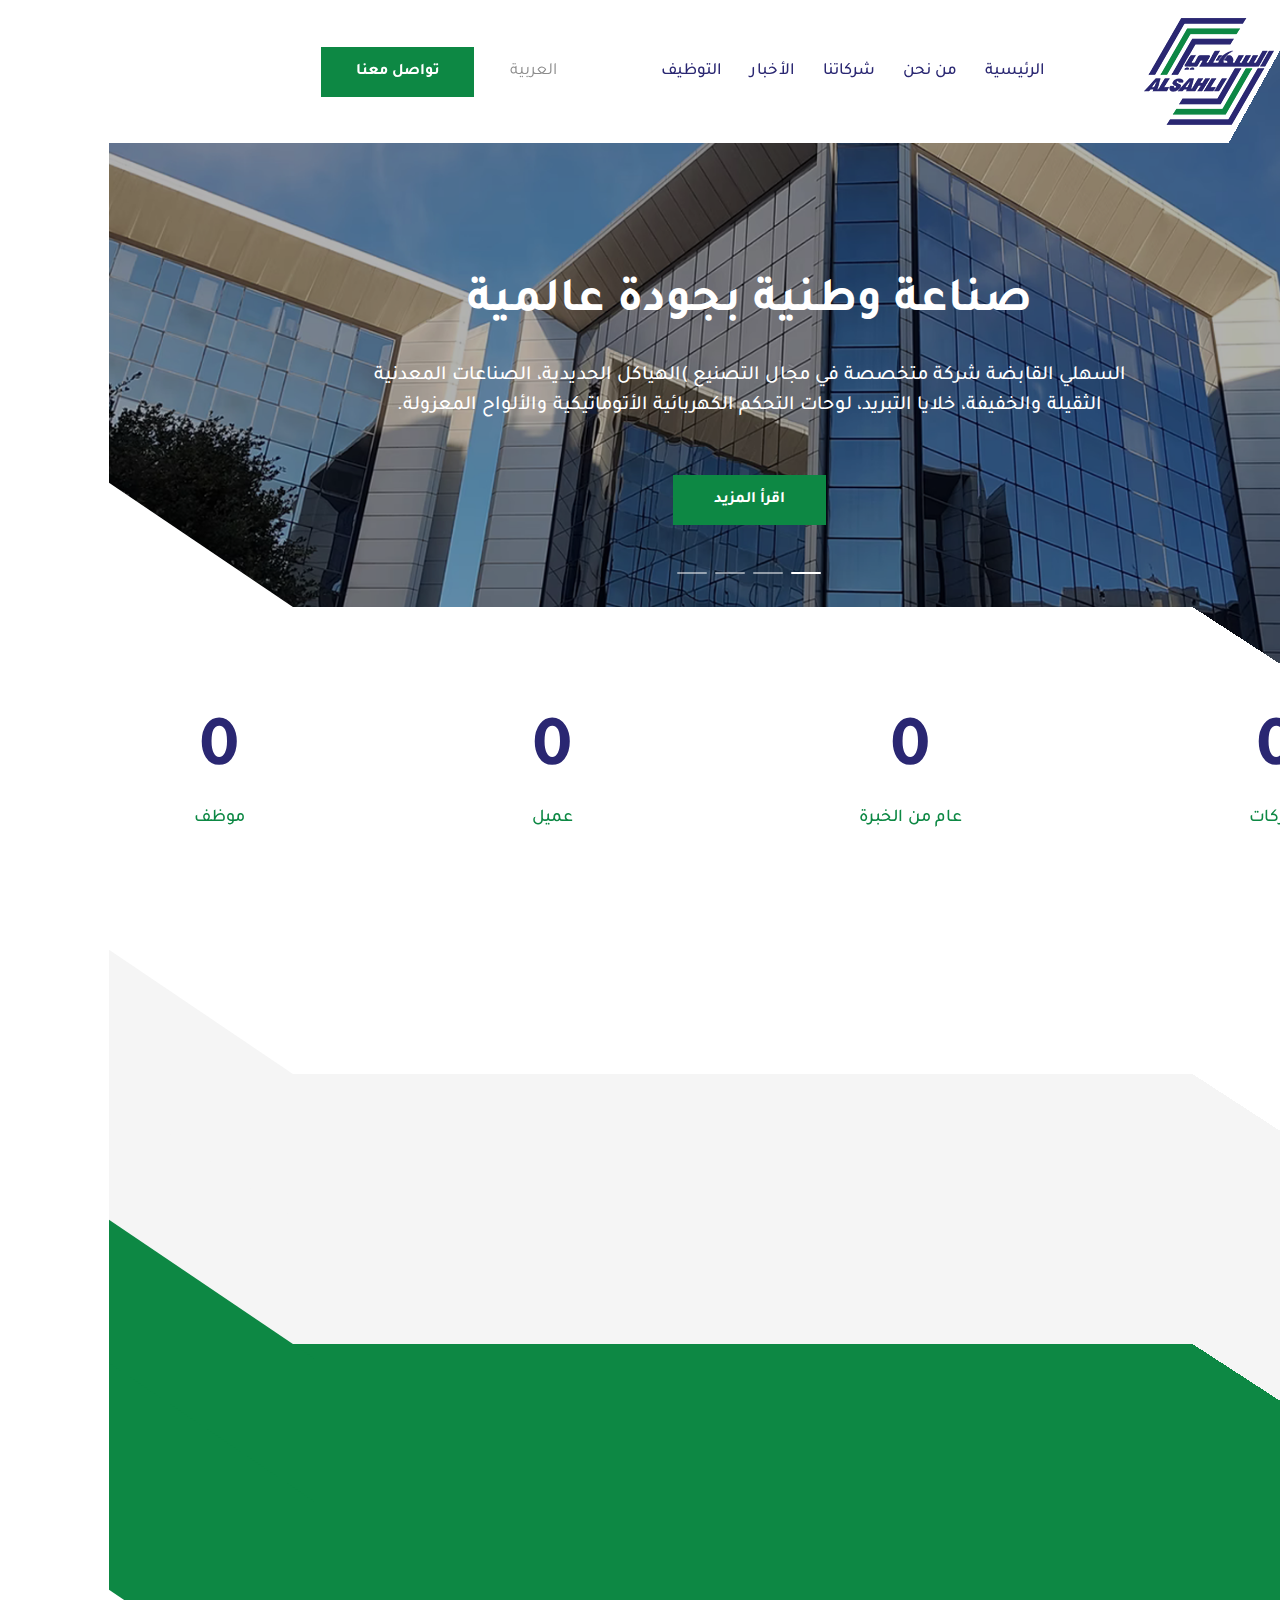
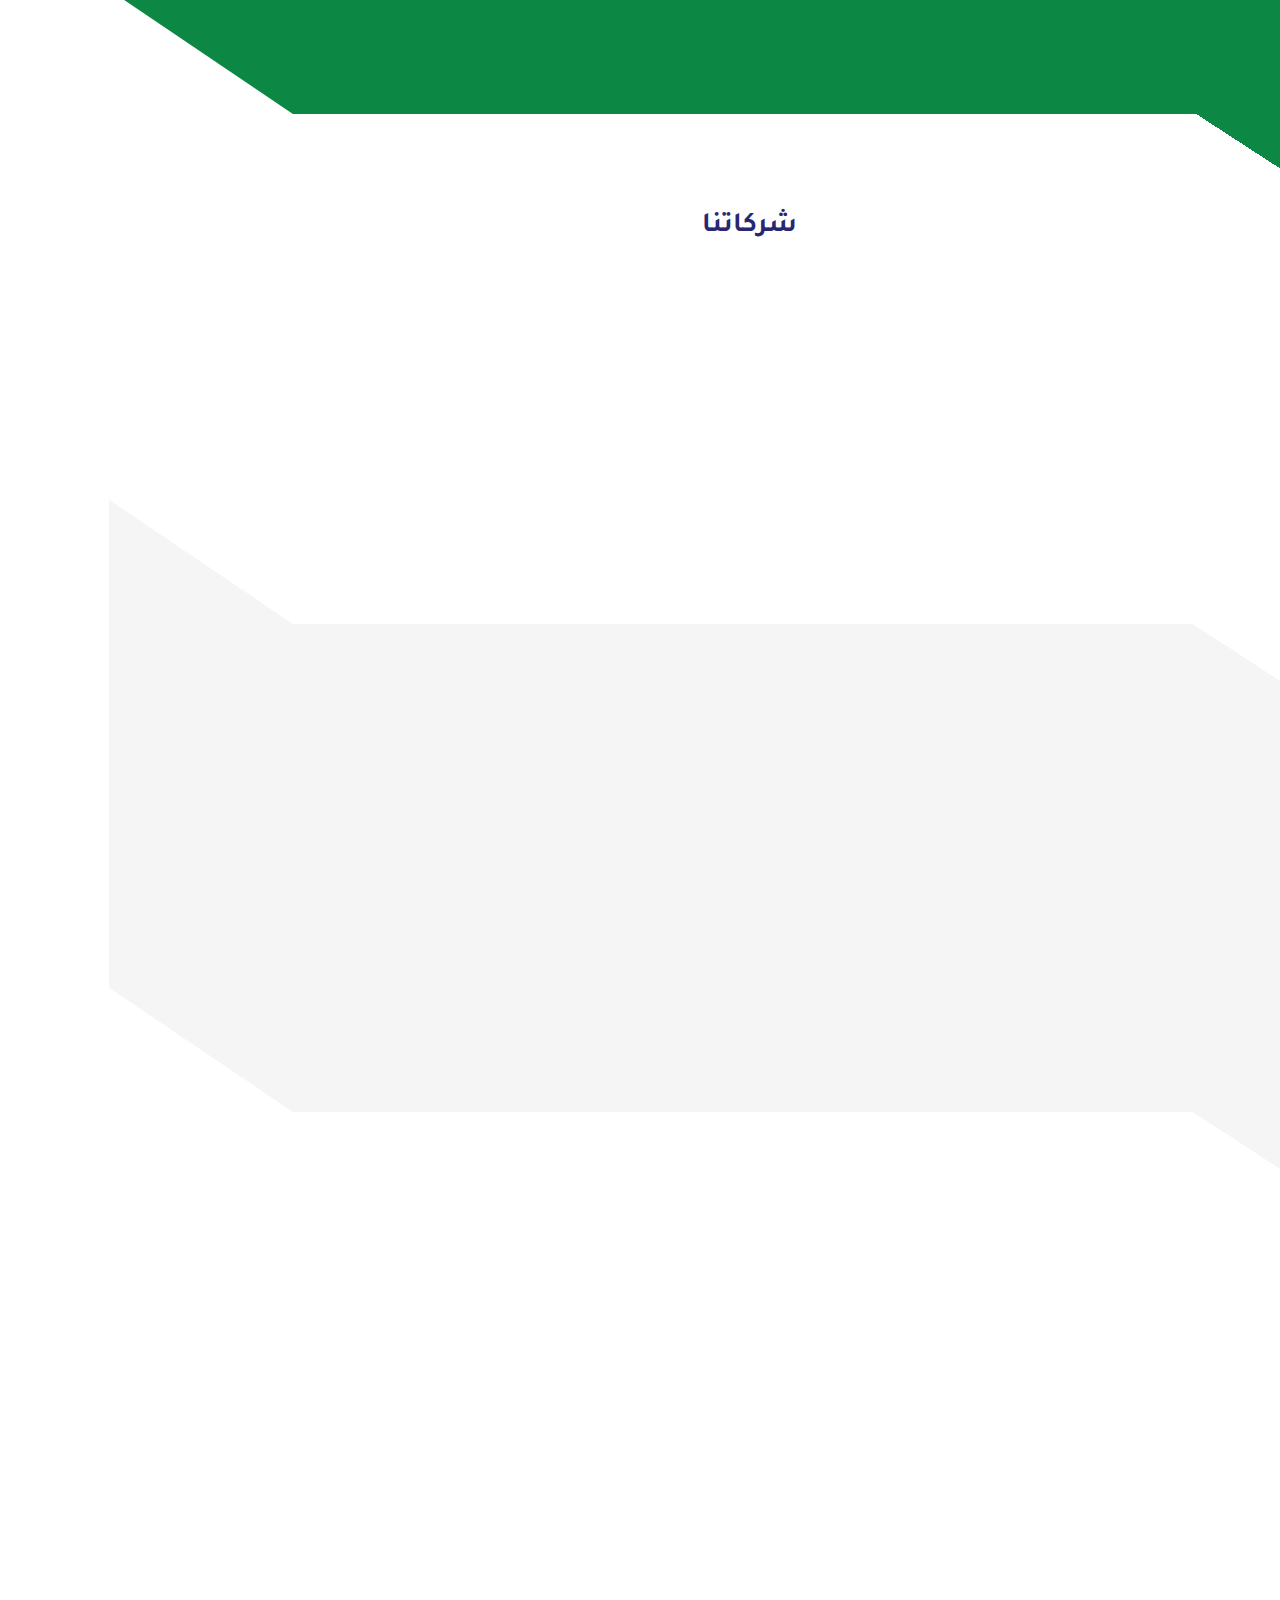
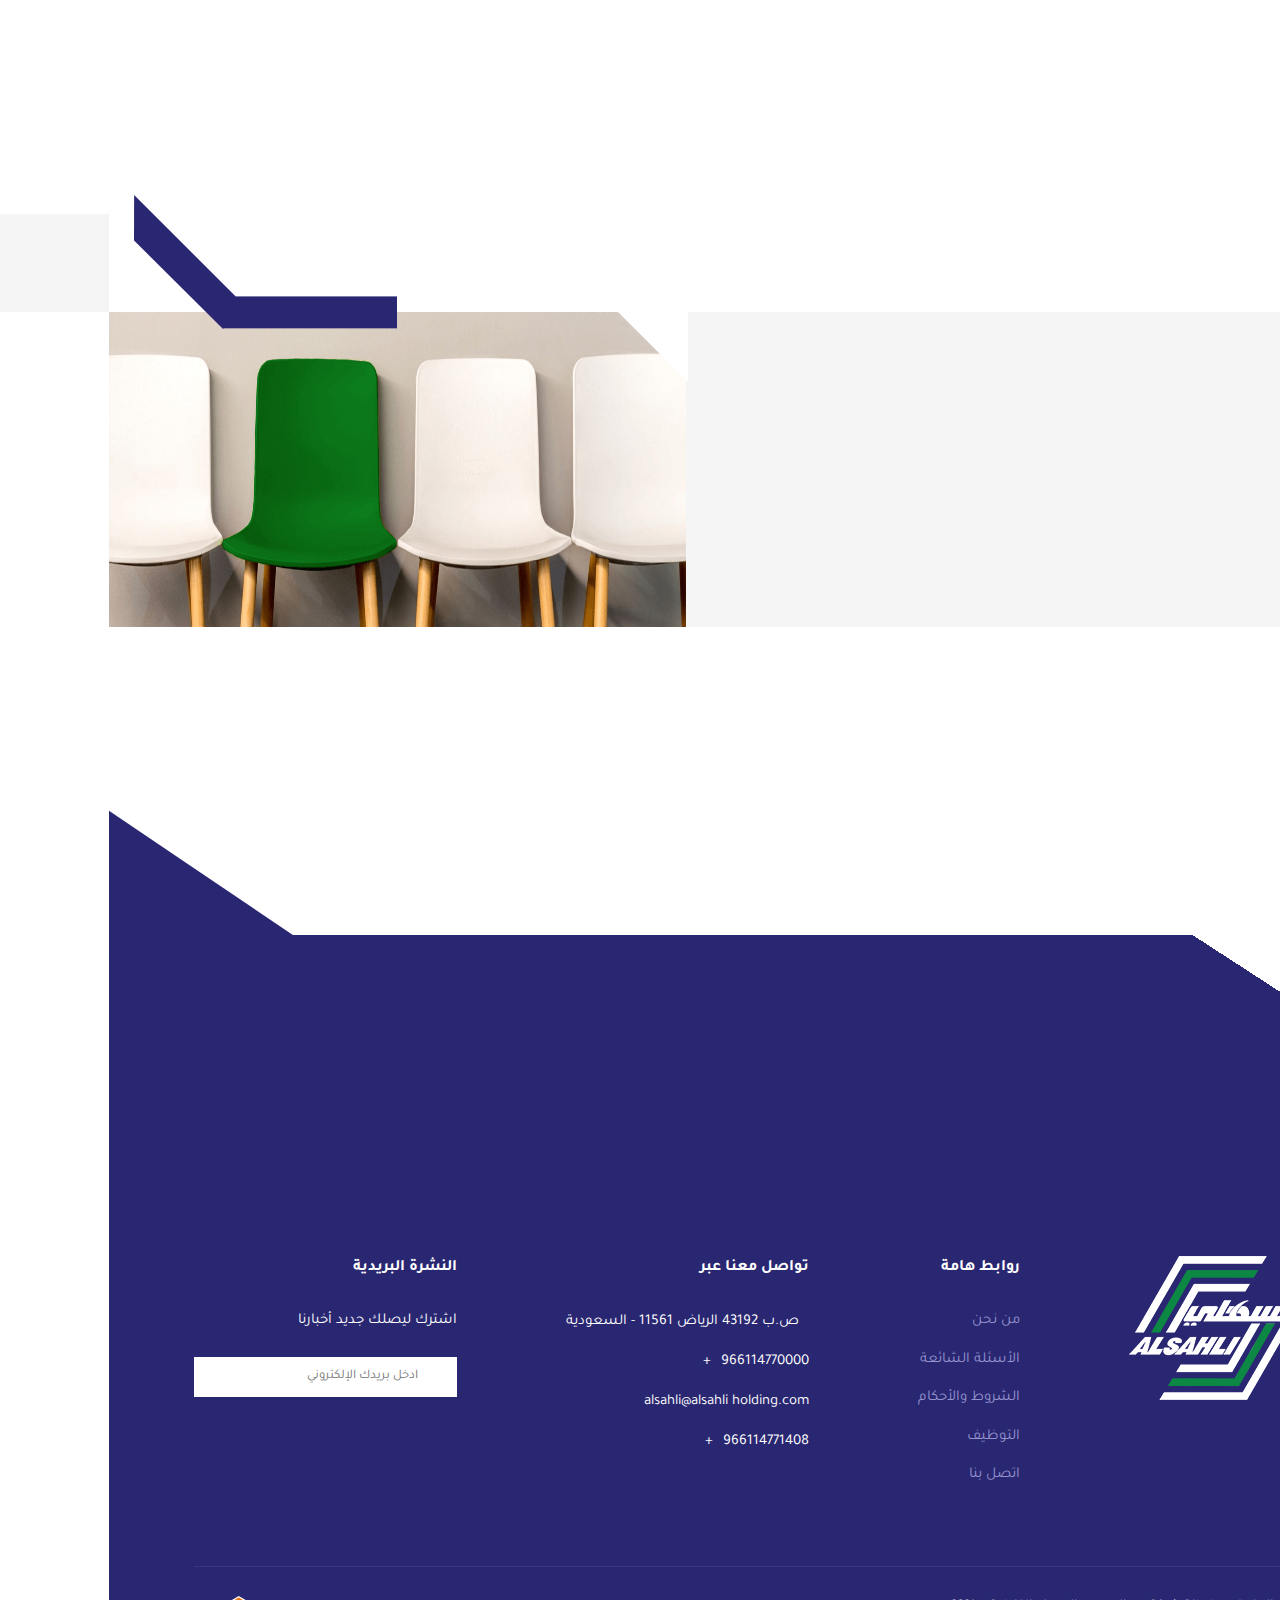
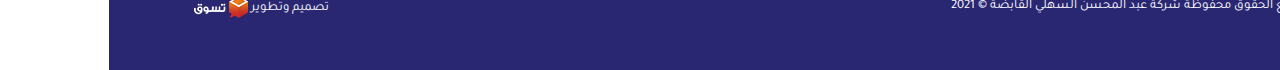
==== commit b395c66a: "edit" ====
--- a/index.html
+++ b/index.html
@@ -233,7 +233,7 @@
 
 <!-- start company section -->
 <div class="company ">
-<h2 class="wow fadeInDown">شركاتنا  </h2>
+<h2 >شركاتنا  </h2>
 <div class="container">
   <div class="companies wow fadeInDown">
 
--- a/css/style.css
+++ b/css/style.css
@@ -285,7 +285,7 @@
     top: 25%;
   }
 html[dir="rtl"] .drop-mobile{
-  transform: translateX(-15px);
+  transform: translateX(-46px);
   }
   html[dir="rtl"] .language-2 i{
   padding-right: 7px;
@@ -982,7 +982,7 @@
 }
 .nav-toggle i{
   cursor: pointer;
-  font-size: 20px;
+  font-size: 17px;
       color: #2a2772;
   position: absolute;
   content: "";
@@ -1089,8 +1089,9 @@
 }
 .dropdown:hover .dropdown-content {
   opacity: 1;
-visibility: visible;
-transition: 0.5s;
+  visibility: visible;
+  transition: 0.5s;
+  background: #fff;
 }
 
 .language-2{
@@ -2404,6 +2405,9 @@
 .banner:after{
   content: " ";
   background: transparent;
+  width: 0;
+  height: 0;
+  right: 0 !important;
 }
 .work-columns:after{
   width: 0;
@@ -2493,6 +2497,7 @@
 .footer p{
       width: 100%;
     text-align: center;
+    margin-top: 10px;
 }
 
 .footer input{
@@ -2580,6 +2585,11 @@
   border-left: 0;
   border-top: 0;
 }
+.language-2 .contact-us:hover{
+  background: #fff !important;
+  color: #2a2772 !important;
+}
+}
 }
 
 
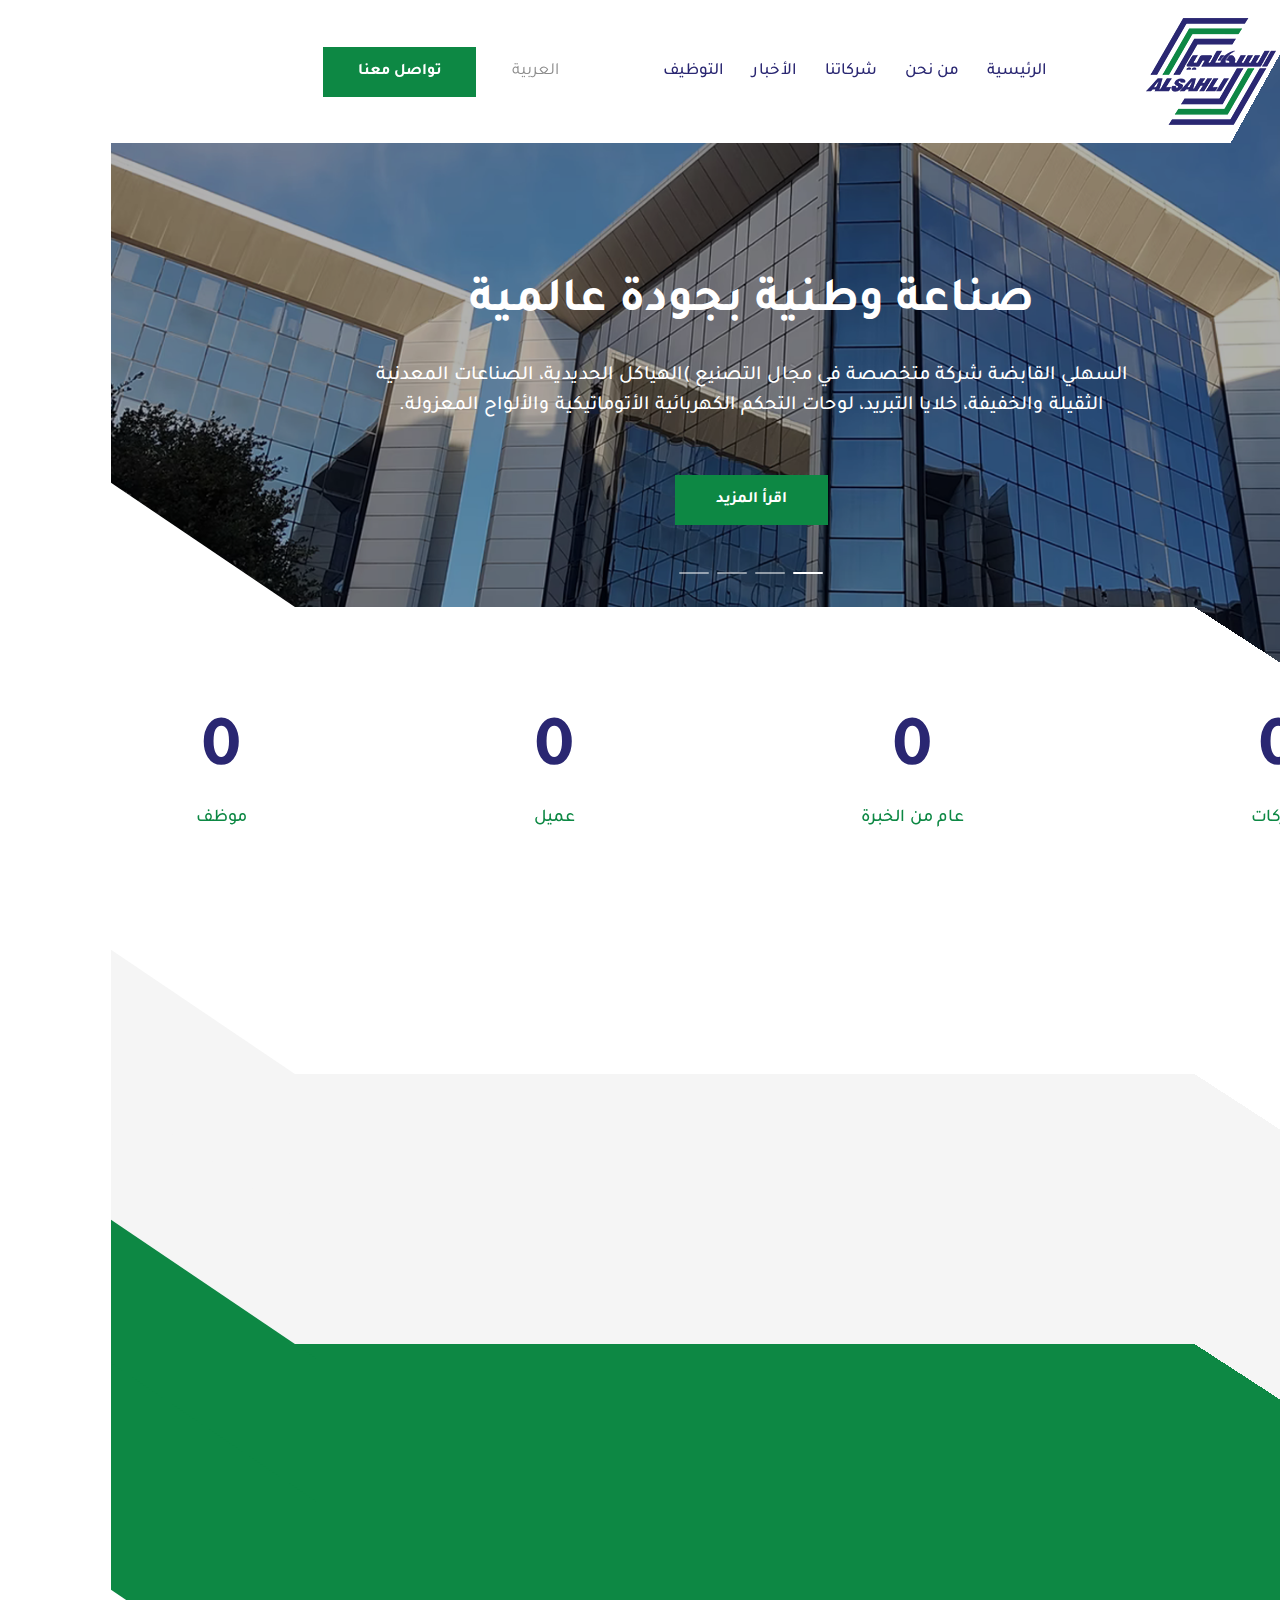
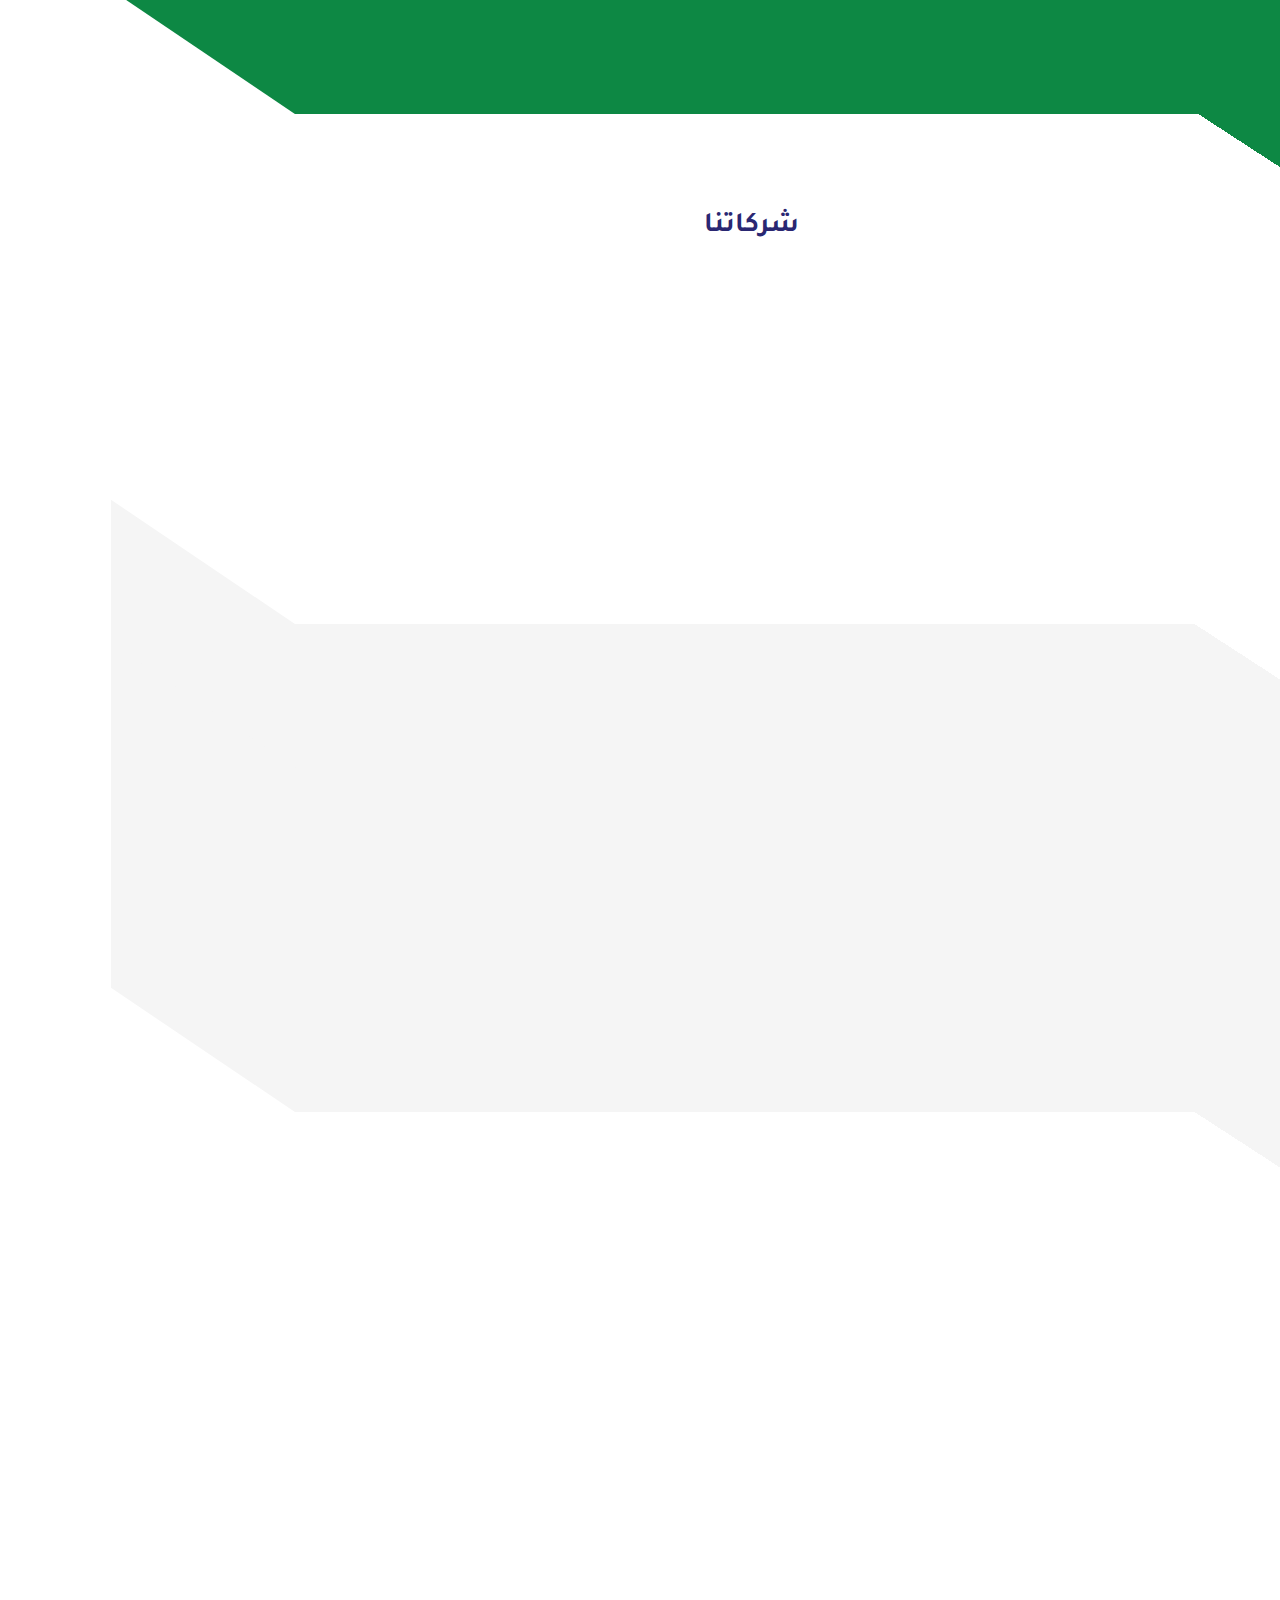
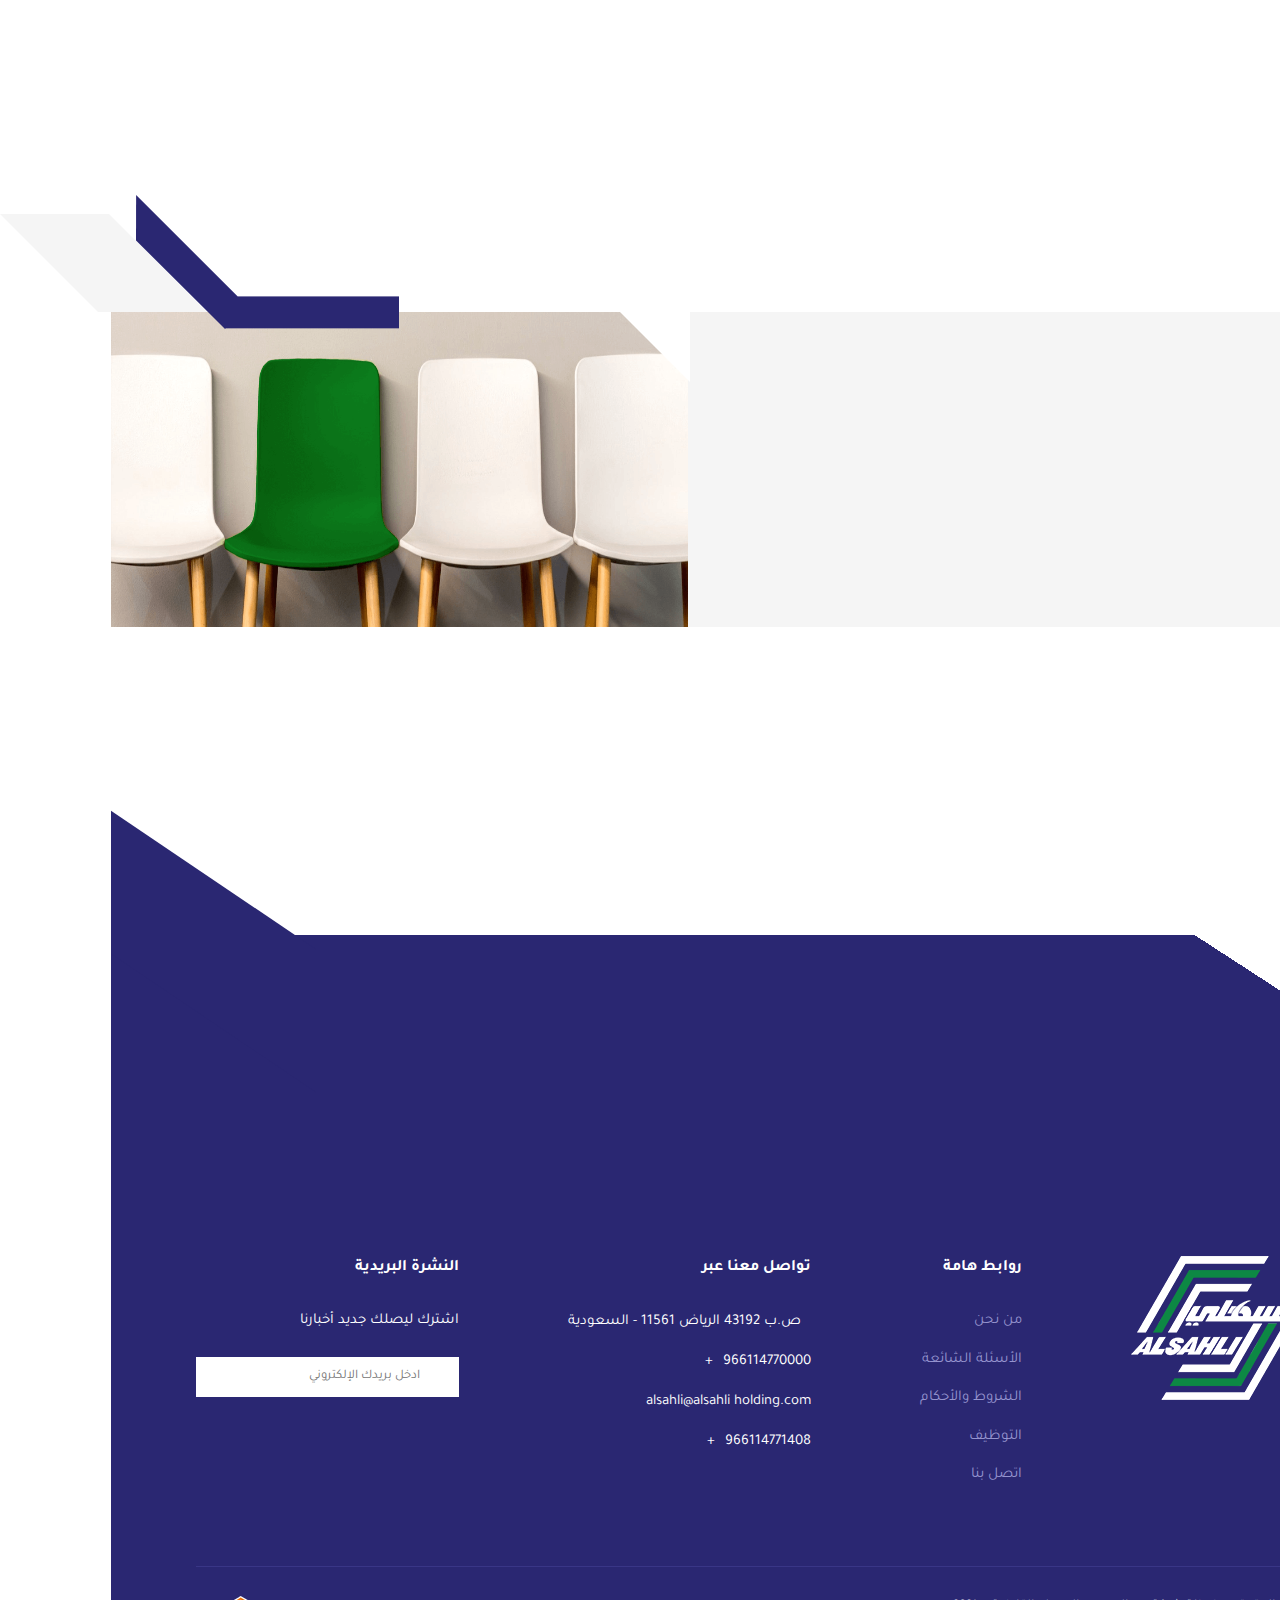
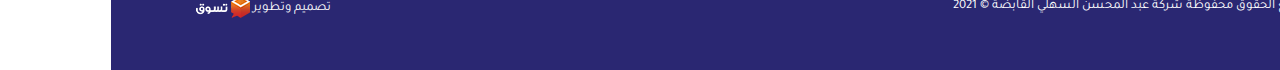
==== commit e9326c4d: "edit" ====
--- a/index.html
+++ b/index.html
@@ -34,8 +34,7 @@
 
   <body >
 
-<div class="cover" >
-</div>
+
 
 
 <!-- start slider section-->
@@ -49,7 +48,8 @@
   </div>
 
  <nav class="nav-nav">
-   <ul class="nav-list dismiss navv" >
+ <div class="menu-screen">
+   <ul class="nav-list  navv" >
     <li class="hidden-lg hidden-md"><i class="far fa-times re-hide" ></i></li>
 <li>
   <a href="#">الرئيسية  </a>
@@ -83,6 +83,7 @@
      </li> 
 
      </ul>
+   </div>
     </nav>
    
    <div class="language-contact">
@@ -492,7 +493,7 @@
   </div>
 
  <div class="footer">
-    <button class="accordion"><h3>روابط هامة  </h3><i class="fas fa-angle-left hidden-lg hidden-md"></i></button>
+    <button class="accordion"><h3>روابط هامة  </h3><i class="fas fa-angle-left hidden-lg hidden-md left-right-arrow"></i><i class="fas fa-angle-down hidden-lg hidden-md down-arrow"></i></button>
     <ul class="footer-list panel">
       <li><a href="#">من نحن  </a></li>
       <li><a href="#">الأسئلة الشائعة   </a></li>
@@ -503,7 +504,7 @@
   </div>
 
   <div class="footer ">
-    <button class="accordion"><h3>تواصل معنا عبر   </h3><i class="fas fa-angle-left hidden-lg hidden-md"></i></button>
+    <button class="accordion"><h3>تواصل معنا عبر   </h3><i class="fas fa-angle-left hidden-lg hidden-md left-right-arrow"></i><i class="fas fa-angle-down hidden-lg hidden-md down-arrow"></i></button>
     <ul class="footer-list panel">
       <li><i class="fas fa-map-marker-alt"></i>ص.ب 43192 الرياض 11561 -  السعودية  </li>
       <li><i class="fas fa-phone"></i>966114770000+</li>
@@ -516,7 +517,7 @@
    
 
     <div class="footer ">
-     <button class="accordion"><h3>النشرة البريدية  </h3><i class="fas fa-angle-left hidden-lg hidden-md"></i></button>
+     <button class="accordion"><h3>النشرة البريدية  </h3><i class="fas fa-angle-left hidden-lg hidden-md left-right-arrow"></i><i class="fas fa-angle-down hidden-lg hidden-md down-arrow"></i></button>
      <div class="panel">
     <p>اشترك ليصلك جديد  أخبارنا  </p>
     <div class="newsletter">
--- a/css/style.css
+++ b/css/style.css
@@ -40,7 +40,11 @@
 html[dir="rtl"] .arrow-down{
   padding-right: 8px;
 }
-
+html[dir="rtl"] .banner:after{
+    left: -62px;
+    transform: skew(45deg);
+
+}
 
 html[dir="rtl"] .language-contact{
   margin-left: 163px;
@@ -67,50 +71,13 @@
   animation: slide-in 0.5s forwards;
   -webkit-animation: slide-in 0.5s forwards;
 }
- html[dir="rtl"] .dismiss {
-  animation: slide-out 0.5s forwards;
-  -webkit-animation: slide-out 0.5s forwards;
-}
-@keyframes slide-in {
-  0% {
-    -webkit-transform: translateX(100%);
-  }
-  100% {
-    -webkit-transform: translateX(0%);
-  }
-}
-
-@-webkit-keyframes slide-in {
-  0% {
-    transform: translateX(100%);
-  }
-  100% {
-    transform: translateX(0%);
-  }
-}
-@keyframes slide-out {
-  0% {
-    transform: translateX(0%);
-  }
-  100% {
-    transform: translateX(100%);
-  }
-}
-
-@-webkit-keyframes slide-out {
-  0% {
-    -webkit-transform: translateX(0%);
-  }
-  100% {
-    -webkit-transform: translateX(100%);
-  }
-}
+ 
 html[dir="rtl"] .nav-nav ul li a{
   padding-right: 30px;
   }
 }
   html[dir="rtl"] .nav-toggle{
-    right: 149px;
+    right: 170px;
   }
   html[dir="rtl"] .re-hide{
         left: 13px;
@@ -355,8 +322,12 @@
   padding: 0;
   color: #fff;
     padding-bottom: 10px;
-}
-
+    font-size: 22px;
+    font-weight: bold;
+}
+html[dir="rtl"] .menu-screen{
+   left: 0;
+}
 }
 /*///////////////////////////////////////////////////////////////////////////////////////////////////////////////////////////////*/
 
@@ -440,53 +411,14 @@
   -webkit-animation: slide-in-lt 0.5s forwards;
 }
 
-html[dir="ltr"] .dismiss {
-  animation: slide-out-lt 0.5s forwards;
-  -webkit-animation: slide-out-lt 0.5s forwards;
-}
-
-@keyframes slide-in-lt {
-  0% {
-    -webkit-transform: translateX(-100%);
-  }
-  100% {
-    -webkit-transform: translateX(0%);
-  }
-}
-
-@-webkit-keyframes slide-in-lt {
-  0% {
-    transform: translateX(-100%);
-  }
-  100% {
-    transform: translateX(0%);
-  }
-}
-
-@keyframes slide-out-lt {
-  0% {
-    transform: translateX(0%);
-  }
-  100% {
-    transform: translateX(-100%);
-  }
-}
-
-@-webkit-keyframes slide-out-lt {
-  0% {
-    -webkit-transform: translateX(0%);
-  }
-  100% {
-    -webkit-transform: translateX(-100%);
-  }
-}
+
   html[dir="ltr"] .nav-nav ul li a {
     padding-right: 30px;
         text-transform: capitalize;
   }
   }
  html[dir="ltr"] .nav-toggle{
-  left:149px;
+  left:170px;
 }
  html[dir="ltr"] .re-hide{
       right: 13px;
@@ -658,6 +590,7 @@
    }
  html[dir="ltr"] .menu{
    padding-left: 5px;
+   text-transform: capitalize;
  }
  html[dir="ltr"] .language{
   margin-right: 0;
@@ -749,7 +682,7 @@
 html[dir="ltr"] .search-mobile{
   left: 62px;
 }
-html[dir="ltr"] .search-screen{
+html[dir="ltr"] .menu-screen{
   left: 0;
 }
 html[dir="ltr"] .close-icon{
@@ -763,7 +696,12 @@
   padding: 0;
   color: #fff;
     padding-bottom: 10px;
+     font-size: 22px;
+    font-weight: bold;
  }
+ html[dir="ltr"] .menu-screen{
+  left: 0;
+}
 }
 
 /*****************************************************************************************************************************************/
@@ -775,17 +713,7 @@
   outline: none;
 }
 
-.cover{
-  position: absolute;
-  top:0;
-  bottom: 0;
-  right: 0;
-  left: 0;
- background-color: rgb(36, 36, 36);
-  opacity: 0.302;
-  z-index: 9;
-  display: none;
-}
+
 
 /*////////////////////////////////////////////////////////////////////////////////////////////////////////////////////////////*/
 
@@ -941,12 +869,12 @@
     background: #262626;
   }
   .nav-nav ul {
-    display: none;
+   
     width: 250px;
     position: fixed;
     top: 0px;
     
-    background: #fff;
+    background: transparent;
     height: 100%;
     box-shadow: 0px 0px 12px 0px rgb(0 0 0 / 10%);
   }
@@ -1122,6 +1050,7 @@
 .nav-nav ul{
   padding: 30px;
   padding-top: 50px;
+
   }
 }
 
@@ -2073,7 +2002,7 @@
 .nav-list{
      
     width: 100% !important;
-    background: #2a2772 !important;
+    background: rgba(42,39,114,0.97) !important;
     position: fixed !important;
     top: 0 !important;
     left: 0 !important;
@@ -2305,7 +2234,7 @@
   height: 2px;
   background-color: #2a2772;
  
-  margin: 7px;
+  margin: 5px;
 }
 .our-team .owl-dots .owl-dot.active span, .our-team .owl-dots .owl-dot:hover span{
   background: #0d8844;
@@ -2360,6 +2289,8 @@
   background-color: #2a2772;
  
   margin: 7px;
+  margin-left: 5px;
+  margin-right: 5px;
 }
 .our-news .owl-dots .owl-dot.active span, .our-news .owl-dots .owl-dot:hover span{
   background: #0d8844;
@@ -2518,6 +2449,7 @@
 .copy p{
   text-align: center;
   font-size: 12px;
+      margin-bottom: 5px;
 }
 
 .footer{
@@ -2589,7 +2521,48 @@
   background: #fff !important;
   color: #2a2772 !important;
 }
-}
+.language{
+  top:7px;
+}
+.about-us-img img{
+  width: 100%;
+}
+.down-arrow{
+  display: none;
+}
+.menu-screen{
+    position: fixed;
+    width: 100%;
+    height: 0;
+    background: rgba(42,39,114,0.97);
+    display: flex;
+    align-items: center;
+    justify-content: center;
+   
+    
+   
+    z-index: 9;
+    top: 50%;
+    transform: translateY(-50%);
+    overflow: hidden;
+    transition: .3s linear .3s;
+}
+.menu-screen.active{
+    transition-delay: 0s;
+    height: 100vh;
+    z-index: 99;
+
+    justify-content: center;
+    align-items: center;
+    display: flex;
+    background: rgba(42,39,114,0.97);
+}
+.menu-screen.active .search-box,
+.menu-screen.active .close-icon{
+    transition: .2s linear 0.4s;
+    opacity: 1;
+}
+
 }
 
 
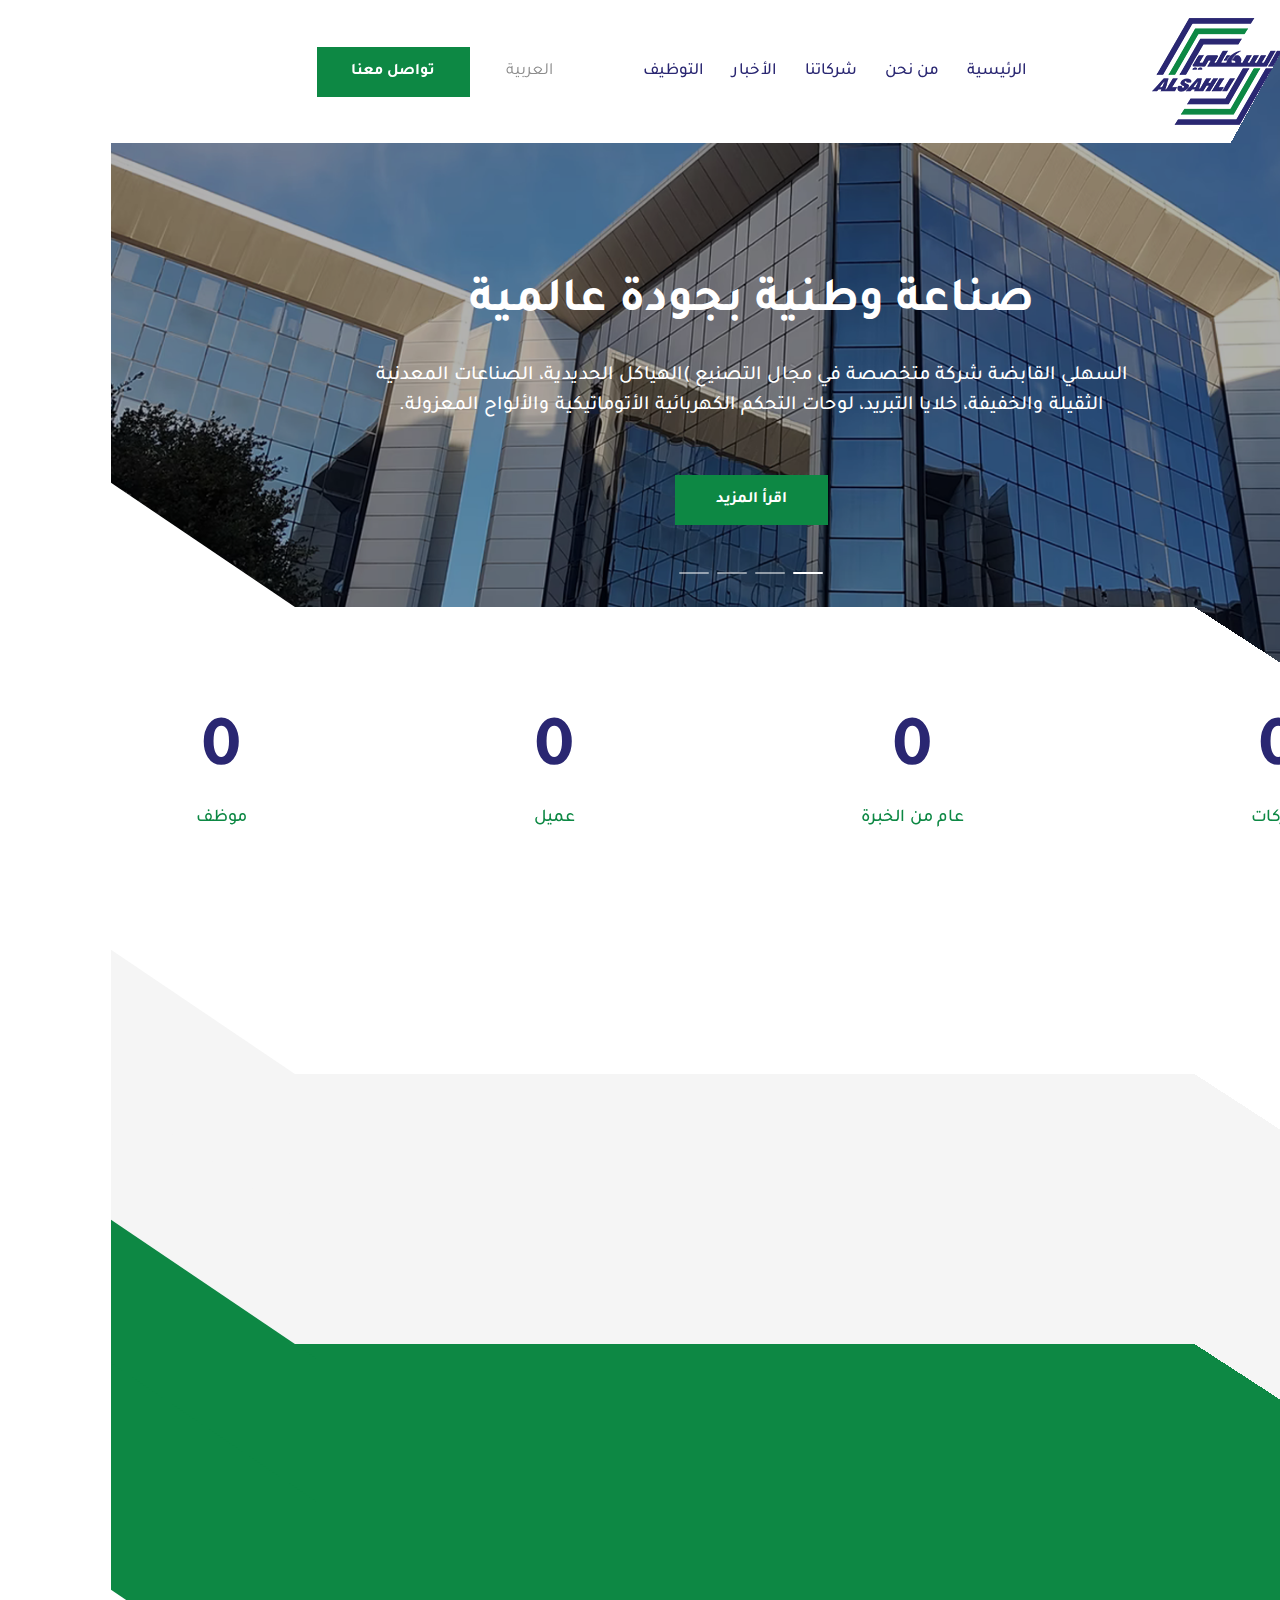
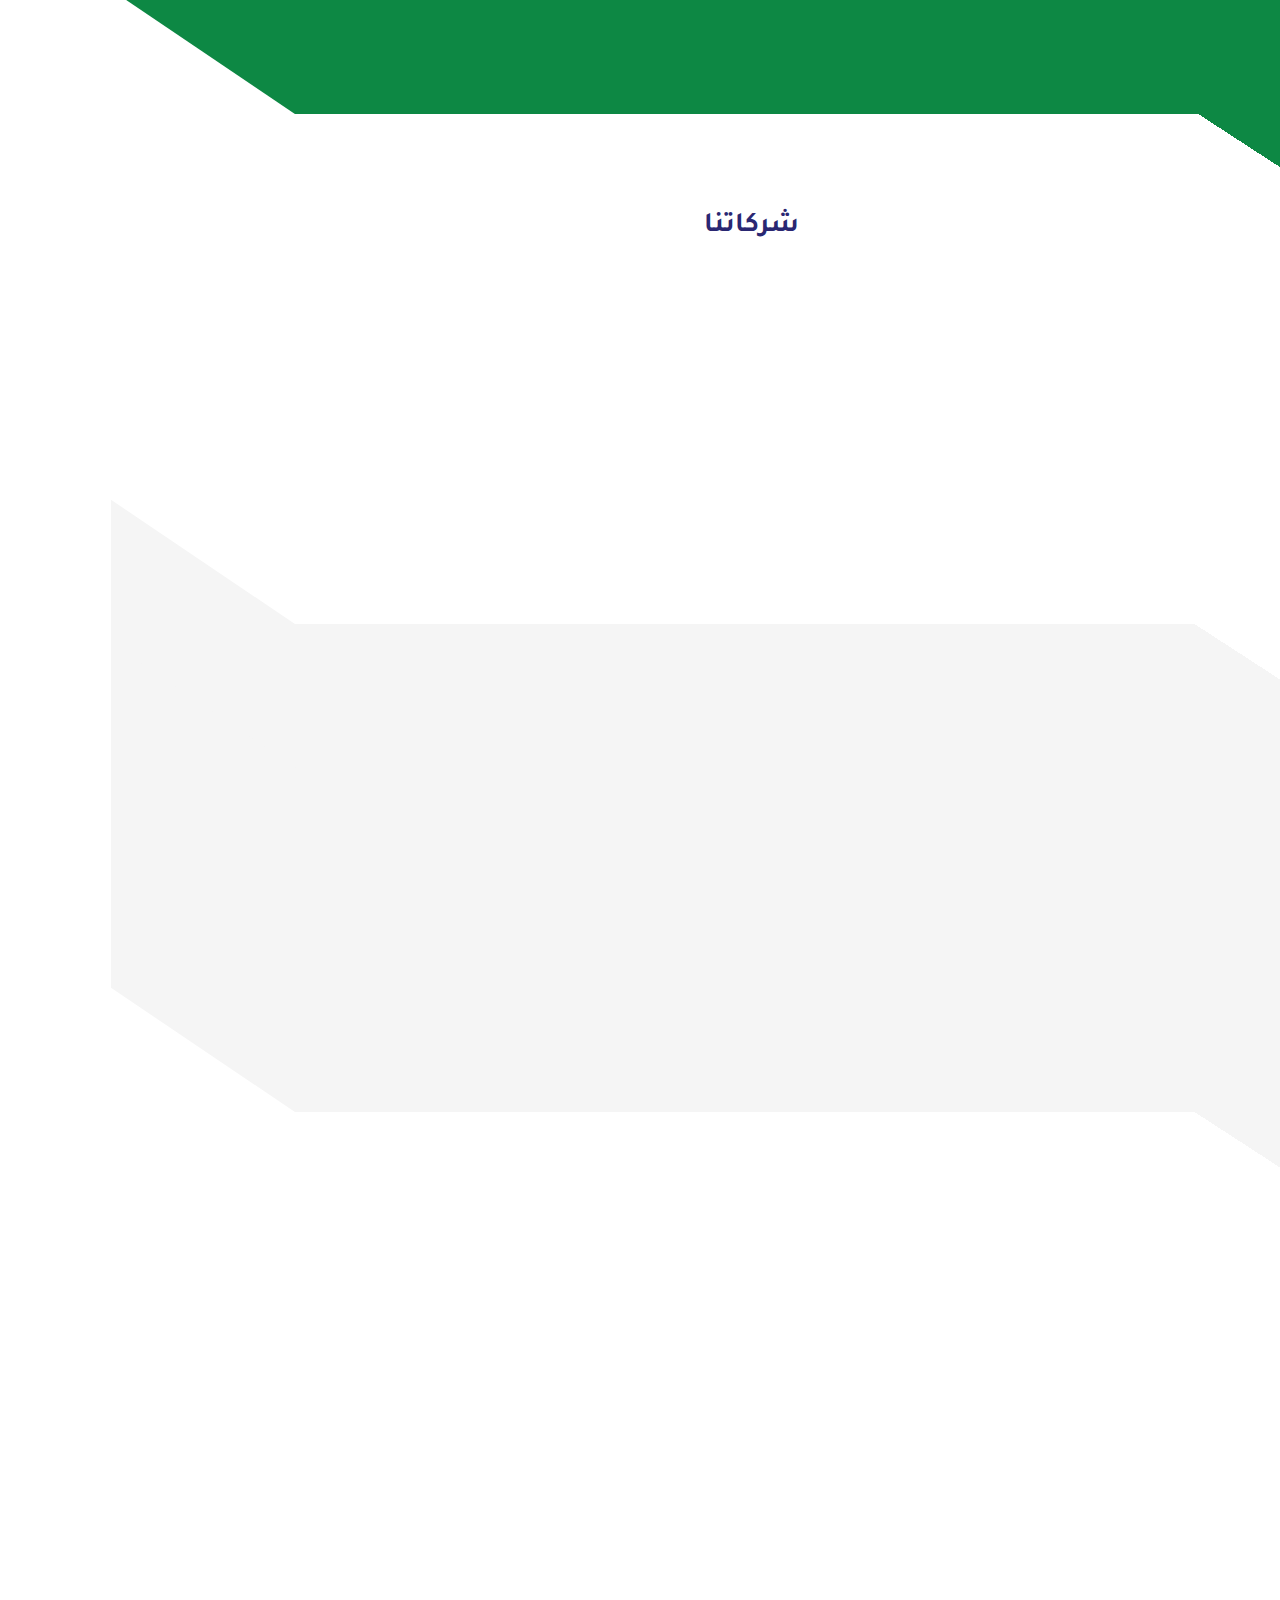
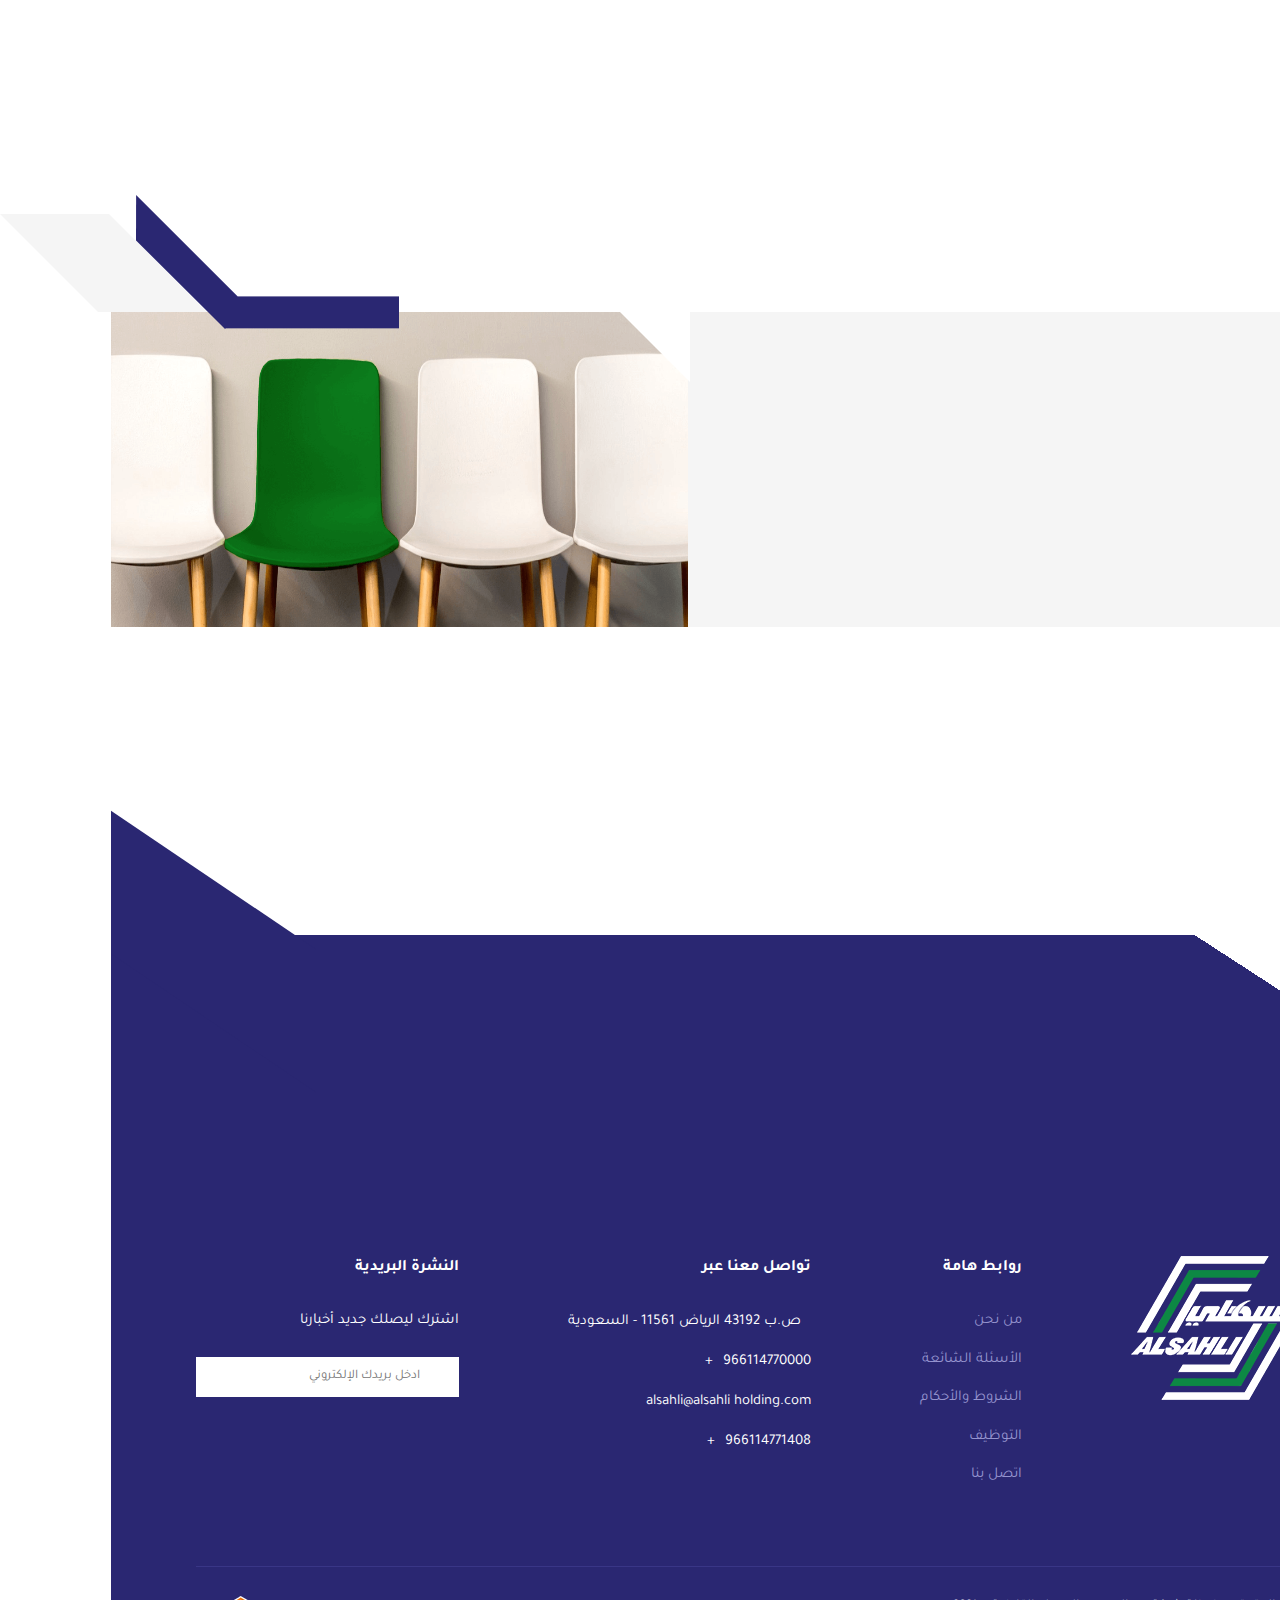
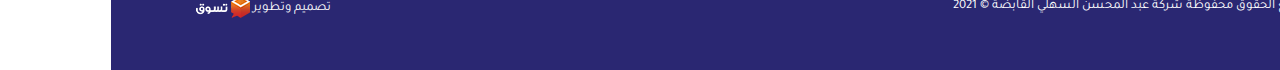
==== commit 73bbb640: "edit" ====
--- a/index.html
+++ b/index.html
@@ -37,514 +37,540 @@
 
 
 
-<!-- start slider section-->
-<div class="slider-section">
-
-<!-- start navigation -->
-  <section class="navigation">
- <a class="nav-toggle" href="#!" ><i class="fas fa-bars re-show" ><span class="menu">القائمة  </span></i></a>
- <div class="logo">
-  <a href="#"><img src="images/logo.png"></a>
-  </div>
-
- <nav class="nav-nav">
- <div class="menu-screen">
-   <ul class="nav-list  navv" >
-    <li class="hidden-lg hidden-md"><i class="far fa-times re-hide" ></i></li>
-<li>
-  <a href="#">الرئيسية  </a>
-</li>
-    <li>
-      <a href="#">من نحن </a>
-    </li>
-
-     <li>
-       <a href="#!">شركاتنا </a>
-     </li>
-
-     <li>
-        <a href="#!">الأخبار </a>
-     </li>
-
-     <li>
-         <a href="#!" class="last-li">التوظيف   </a>
-     </li>
-
-
-     <li class="language-2">
-  <button class="contact-us">تواصل معنا </button>
-  <ul class="social">
-    <li><a href="#"><i class="fab fa-snapchat-ghost"></i></a></li>
-    <li><a href="#"><i class="fab fa-whatsapp"></i></a></li>
-    <li><a href="#"><i class="fab fa-instagram"></i></a></li>
-    <li><a href="#"><i class="fab fa-twitter"></i></a></li>
-    <li><a href="#"><i class="fab fa-facebook-f"></i></a></li>
-   </ul>
-     </li> 
-
-     </ul>
-   </div>
-    </nav>
-   
-   <div class="language-contact">
-    <div class="language">
-  <div class="dropdown">
-    <button  class="dropbtn dropbtn-mobile"><i class="fas fa-globe globe"></i> العربية  <i class="far fa-angle-down arrow-down"></i></button>
-      <div id="myDropdown" class="dropdown-content drop-mobile">
-      <a href="index.html">اللغة العربية   </a>
-      <a href="index-eng.html">english</a>
-      </div>
-    </div>
- </div>
- <button class="contact-us hidden-xs">تواصل معنا </button>
-</div>
-    </section>
-<!-- end naigation -->
-
-<!-- start slider carousel -->
-     <div class="owl-carousel slider owl-theme">
+  <!-- start slider section-->
+    <div class="slider-section">
+
+        <!-- start navigation -->
+        <section class="navigation">
+            <a class="nav-toggle" href="#!"><i class="fas fa-bars re-show"><span class="menu">القائمة </span></i></a>
+            <div class="logo">
+                <a href="#"><img src="images/logo.png"></a>
+            </div>
+
+            <nav class="nav-nav">
+                <div class="menu-screen">
+                    <div class="nav-list navv">
+                        <div class="hidden-lg hidden-md"><i class="fas fa-times close-icon re-hide"></i></div>
+                        <ul>
+                            <li>
+                                <a href="#">الرئيسية </a>
+                            </li>
+                            <li>
+                                <a href="#">من نحن </a>
+                            </li>
+
+                            <li>
+                                <a href="#!">شركاتنا </a>
+                            </li>
+
+                            <li>
+                                <a href="#!">الأخبار </a>
+                            </li>
+
+                            <li>
+                                <a href="#!" class="last-li">التوظيف </a>
+                            </li>
+                        </ul>
+
+                        <div class="language-2">
+                            <button class="contact-us">تواصل معنا </button>
+                            <div class="social">
+                                <div><a href="#"><i class="fab fa-snapchat-ghost"></i></a></div>
+                                <div><a href="#"><i class="fab fa-whatsapp"></i></a></div>
+                                <div><a href="#"><i class="fab fa-instagram"></i></a></div>
+                                <div><a href="#"><i class="fab fa-twitter"></i></a></div>
+                                <div><a href="#"><i class="fab fa-facebook-f"></i></a></div>
+                            </div>
+                        </div>
+
+                    </div>
+                </div>
+            </nav>
+
+            <div class="language-contact">
+                <div class="language">
+                    <div class="dropdown">
+                        <button class="dropbtn dropbtn-mobile"><i class="fas fa-globe globe"></i> العربية <i
+                                class="far fa-angle-down arrow-down"></i></button>
+                        <div id="myDropdown" class="dropdown-content drop-mobile">
+                            <a href="index.html">اللغة العربية </a>
+                            <a href="index-eng.html">english</a>
+                        </div>
+                    </div>
+                </div>
+                <button class="contact-us hidden-xs">تواصل معنا </button>
+            </div>
+        </section>
+        <!-- end naigation -->
+
+        <!-- start slider carousel -->
+        <div class="owl-carousel slider owl-theme">
 
             <div class="item">
                 <div class="slider-img">
                     <img src="images/slider.png" alt="slider image">
                     <div class="slider-cover">
-                      <div class="slider-text">
-                      <h1>صناعة وطنية بجودة عالمية  </h1>
-                      <p> السهلي القابضة شركة متخصصة في مجال التصنيع )الهياكل الحديدية، الصناعات المعدنية الثقيلة والخفيفة، خلايا التبريد، لوحات التحكم الكهربائية الأتوماتيكية والألواح المعزولة. </p>
-                      <a href="#">اقرأ المزيد  </a>
-                    </div>
+                        <div class="slider-text">
+                            <h1>صناعة وطنية بجودة عالمية </h1>
+                            <p> السهلي القابضة شركة متخصصة في مجال التصنيع )الهياكل الحديدية، الصناعات المعدنية الثقيلة
+                                والخفيفة، خلايا التبريد، لوحات التحكم الكهربائية الأتوماتيكية والألواح المعزولة. </p>
+                            <a href="#">اقرأ المزيد </a>
+                        </div>
                     </div>
                 </div>
             </div>
 
             <div class="item">
-                 <div class="slider-img">
+                <div class="slider-img">
                     <img src="images/slider.png" alt="slider image">
-                     <div class="slider-cover">
-                      <div class="slider-text">
-                      <h1>صناعة وطنية بجودة عالمية  </h1>
-                      <p> السهلي القابضة شركة متخصصة في مجال التصنيع )الهياكل الحديدية، الصناعات المعدنية الثقيلة والخفيفة، خلايا التبريد، لوحات التحكم الكهربائية الأتوماتيكية والألواح المعزولة. </p>
-                      <a href="#">اقرأ المزيد  </a>
-                    </div>
+                    <div class="slider-cover">
+                        <div class="slider-text">
+                            <h1>صناعة وطنية بجودة عالمية </h1>
+                            <p> السهلي القابضة شركة متخصصة في مجال التصنيع )الهياكل الحديدية، الصناعات المعدنية الثقيلة
+                                والخفيفة، خلايا التبريد، لوحات التحكم الكهربائية الأتوماتيكية والألواح المعزولة. </p>
+                            <a href="#">اقرأ المزيد </a>
+                        </div>
                     </div>
                 </div>
             </div>
 
             <div class="item">
-               <div class="slider-img">
+                <div class="slider-img">
                     <img src="images/slider.png" alt="slider image">
-                     <div class="slider-cover">
-                      <div class="slider-text">
-                      <h1>صناعة وطنية بجودة عالمية  </h1>
-                      <p> السهلي القابضة شركة متخصصة في مجال التصنيع )الهياكل الحديدية، الصناعات المعدنية الثقيلة والخفيفة، خلايا التبريد، لوحات التحكم الكهربائية الأتوماتيكية والألواح المعزولة. </p>
-                      <a href="#">اقرأ المزيد  </a>
-                    </div>
+                    <div class="slider-cover">
+                        <div class="slider-text">
+                            <h1>صناعة وطنية بجودة عالمية </h1>
+                            <p> السهلي القابضة شركة متخصصة في مجال التصنيع )الهياكل الحديدية، الصناعات المعدنية الثقيلة
+                                والخفيفة، خلايا التبريد، لوحات التحكم الكهربائية الأتوماتيكية والألواح المعزولة. </p>
+                            <a href="#">اقرأ المزيد </a>
+                        </div>
                     </div>
                 </div>
             </div>
 
             <div class="item">
-               <div class="slider-img">
+                <div class="slider-img">
                     <img src="images/slider.png" alt="slider image">
-                     <div class="slider-cover">
-                      <div class="slider-text">
-                      <h1>صناعة وطنية بجودة عالمية  </h1>
-                      <p> السهلي القابضة شركة متخصصة في مجال التصنيع )الهياكل الحديدية، الصناعات المعدنية الثقيلة والخفيفة، خلايا التبريد، لوحات التحكم الكهربائية الأتوماتيكية والألواح المعزولة. </p>
-                      <a href="#">اقرأ المزيد  </a>
-                    </div>
-                    </div>
-                </div>
-            </div>
-  
-          </div>
-
-  
-</div>
-<!-- end slider carousel-->
-<!-- end slider section -->
-
-
-<!-- start counter section -->
-<div class="counter ">
-  <div class="container">
- <div class="counter-columns">
-      <div class="counter-block">
-       <div class="counter-value wow fadeInRight" data-count="8">0</div>
-    
-        <h2>شركات </h2>
-      </div>
-      <div class="counter-block">
-       <div class="counter-value wow fadeInDown" data-count="42">0</div>
-    
-        <h2>عام من الخبرة  </h2>
-      </div>
-        <div class="counter-block">
-       <div class="counter-value wow fadeInDown" data-count="1000">0</div>
-        <h2>عميل   </h2>
-      </div>
-      <div class="counter-block">
-       <div class="counter-value wow fadeInLeft" data-count="5000">0</div>
-        <h2>موظف   </h2>
-      </div>
-    </div>
-  </div>
-</div>
-<!-- end counter section -->
-
-<!-- start about us section  -->
-<div class="about-us ">
-  <div class="container">
- <div class="about-us-columns">
-  <div class="about-us-text wow fadeInRight">
-    <span>نبذة عن  </span>
-    <h2>مجموعة شركة السهلي القابضة  </h2>
-    <div class="order-in-mobile">
-      <div class="about-parag">
-    <p>السهلي القابضة شركة متخصصة في مجال التصنيع )الهياكل الحديدية، الصناعات المعدنية الثقيلة والخفيفة، خلايا التبريد، لوحات التحكم الكهربائية الأتوماتيكية والألواح المعزولة ( وهي الشركة الرائدة في تنفيذ مشاريع  </p>
-    <a href="#">اقرأ المزيد  </a>
-  </div>
-  
-  <div class="about-us-img wow fadeInLeft">
-    <img src="images/about-us.png" alt="about us">
-   </div>
-  </div>
-</div>
- </div>
-</div>
-</div>
-<!-- end about us section -->
-
-<!-- start vesion section -->
-<div class="vesion ">
- 
-  <div class="container">
-<div class="vesion-columns">
-  <div class="vesion-text wow fadeInRight">
-    <h2><img src="images/eye.png" alt="eye">رؤيتنا </h2>
-    <p>هناك حقيقة مثبتة منذ زمن طويل وهي أن المحتوى المقروء لصفحة ما سيلهي القارئ عن التركيز على الشكل الخارجي للنص أو شكل توضع الفقرات في الصفحة التي يقرأها. ولذلك يتم استخدام طريقة لوريم إيبسوم  </p>
-  </div>
-   <div class="vesion-text wow fadeInLeft">
-    <h2><img src="images/document.png" alt="document">رسالتنا  </h2>
-    <p>هناك حقيقة مثبتة منذ زمن طويل وهي أن المحتوى المقروء لصفحة ما سيلهي القارئ عن التركيز على الشكل الخارجي للنص أو شكل توضع الفقرات في الصفحة التي يقرأها. ولذلك يتم استخدام طريقة لوريم إيبسوم  </p>
-  </div>
-</div>
-</div>
-</div>
-<!-- end vesion section -->
-
-<!-- start company section -->
-<div class="company ">
-<h2 >شركاتنا  </h2>
-<div class="container">
-  <div class="companies wow fadeInDown">
-
-  <div class="company-block wow fadeInRight">
-    <img  src="images/companies/comp-1.png" alt="company">
-  </div>
-   
-  <div class="company-block wow fadeInDown">
-    <img  src="images/companies/comp-2.png" alt="company">
-  </div>        
-  
-  <div class="company-block wow fadeInDown">
- <img  src="images/companies/comp-3.png" alt="company">
-  </div>
-  
-  <div class="company-block wow fadeInLeft">
- <img src="images/companies/comp-4.png" alt="company">
-  </div>
-
-
-
-  </div>
-</div>
-</div>
-<!-- end company section -->
-
-<!-- start team section -->
-<div class="team ">
- 
-<h2 class="wow fadeInDown">فريق عملنا  </h2>
-<div class="container above">
-  <div class="owl-carousel our-team  owl-theme wow fadeInDown">
-
-  <div class="item wow fadeInRight">
-    <div class="team-block">
-      <div class="team-img">
-        <img src="images/team/team-1.png" alt="team member">
-       
-          <div class="member-name">
-          <span>المدير العام  </span>
-         <h3> محمد عبد الرحمن  </h3>
-          <p>هناك حقيقة مثبتة منذ زمن طويل وهي أن المحتوى المقروء لصفحة  </p>
-        </div>
-      
-      </div>
-    </div>
-  </div>
-   
-  <div class="item wow fadeInDown">
-    <div class="team-block">
-      <div class="team-img">
-        <img src="images/team/team-2.png" alt="team member">
-       
-          <div class="member-name">
-          <span>المدير العام  </span>
-         <h3> محمد عبد الرحمن  </h3>
-          <p>هناك حقيقة مثبتة منذ زمن طويل وهي أن المحتوى المقروء لصفحة  </p>
-        </div>
-      
-      </div>
-    </div>
-  </div>        
-  
-  <div class="item wow fadeInDown">
-   <div class="team-block">
-      <div class="team-img">
-        <img src="images/team/team-1.png" alt="team member">
-       
-          <div class="member-name">
-          <span>المدير العام  </span>
-          <h3>محمد عبد الرحمن  </h3>
-          <p>هناك حقيقة مثبتة منذ زمن طويل وهي أن المحتوى المقروء لصفحة  </p>
-        </div>
-      
-      </div>
-    </div>
-  </div>
-  
-  <div class="item wow fadeInLeft">
-  <div class="team-block">
-      <div class="team-img">
-        <img src="images/team/team-1.png" alt="team member">
-       
-          <div class="member-name">
-          <span>المدير العام  </span>
-          <h3>محمد عبد الرحمن  </h3>
-          <p>هناك حقيقة مثبتة منذ زمن طويل وهي أن المحتوى المقروء لصفحة  </p>
-        </div>
-      
-      </div>
-    </div>
-  </div>
-
-<div class="item wow fadeInLeft">
-   <div class="team-block">
-      <div class="team-img">
-        <img src="images/team/team-1.png" alt="team member">
-       
-          <div class="member-name">
-          <span>المدير العام  </span>
-          <h3>محمد عبد الرحمن  </h3>
-          <p>هناك حقيقة مثبتة منذ زمن طويل وهي أن المحتوى المقروء لصفحة  </p>
-        </div>
-      
-      </div>
-    </div>
-  </div>
-
-  <div class="item wow fadeInLeft">
-   <div class="team-block">
-      <div class="team-img">
-        <img src="images/team/team-1.png" alt="team member">
-       
-          <div class="member-name">
-          <span>المدير العام  </span>
-          <h3>محمد عبد الرحمن  </h3>
-          <p>هناك حقيقة مثبتة منذ زمن طويل وهي أن المحتوى المقروء لصفحة  </p>
-        </div>
-      
-      </div>
-    </div>
-  </div>
-
-
-
-
-  </div>
-</div>
-</div>
-<!-- end team section -->
-
-<!-- start news section -->
-<div class="news ">
-<h2 class="wow fadeInDown">أخبارنا   </h2>
-<div class="container">
-   <div class="owl-carousel our-news  owl-theme wow fadeInDown">
-
-  <div class="item wow fadeInRight">
-    <div class="news-block">
-      <div class="news-img">
-        <a href="#"><img src="images/news/news-1.png" alt="news"></a>
-        <a href="#">
-          <div class="news-bg">
-         
-          <a href="#" class="news-title">هبوط مفاجئ في  أسعار ألواح التبريد  </a>
-          <a href="#" class="read-more">اقرأ المزيد  </a>
-        </div>
-      </a>
-      </div>
-    </div>
-  </div>
-   
-  <div class="item wow fadeInDown">
-      <div class="news-block">
-      <div class="news-img">
-        <a href="#"><img src="images/news/news-2.png" alt="news"></a>
-        <a href="#">
-          <div class="news-bg">
-         
-          <a href="#" class="news-title">هبوط مفاجئ في  أسعار ألواح التبريد  </a>
-          <a href="#" class="read-more">اقرأ المزيد  </a>
-        </div>
-      </a>
-      </div>
-    </div>
-  </div>        
-  
-  <div class="item wow fadeInLeft">
-   <div class="news-block">
-      <div class="news-img">
-        <a href="#"><img src="images/news/news-3.png" alt="news"></a>
-        <a href="#">
-          <div class="news-bg">
-         
-          <a href="#" class="news-title">هبوط مفاجئ في  أسعار ألواح التبريد  </a>
-          <a href="#" class="read-more">اقرأ المزيد  </a>
-        </div>
-      </a>
-      </div>
-    </div>
-  </div>
-
-  <div class="item wow fadeInLeft">
-   <div class="news-block">
-      <div class="news-img">
-        <a href="#"><img src="images/news/news-3.png" alt="news"></a>
-        <a href="#">
-          <div class="news-bg">
-         
-          <a href="#" class="news-title">هبوط مفاجئ في  أسعار ألواح التبريد  </a>
-          <a href="#" class="read-more">اقرأ المزيد  </a>
-        </div>
-      </a>
-      </div>
-    </div>
-  </div>
-  
-
-
-
-
-  </div>
-  </div>
-</div>
-<!-- end news section -->
-
-<!-- start work section -->
-<div class="work ">
-  <div class="work-columns">
-    <div class="gray-bg">
-      
-      <div class="work-text wow  fadeInRight">
+                    <div class="slider-cover">
+                        <div class="slider-text">
+                            <h1>صناعة وطنية بجودة عالمية </h1>
+                            <p> السهلي القابضة شركة متخصصة في مجال التصنيع )الهياكل الحديدية، الصناعات المعدنية الثقيلة
+                                والخفيفة، خلايا التبريد، لوحات التحكم الكهربائية الأتوماتيكية والألواح المعزولة. </p>
+                            <a href="#">اقرأ المزيد </a>
+                        </div>
+                    </div>
+                </div>
+            </div>
+
+        </div>
+
+
+    </div>
+    <!-- end slider carousel-->
+    <!-- end slider section -->
+
+
+    <!-- start counter section -->
+    <div class="counter ">
         <div class="container">
-        <div class="skew-bg-2">
-     </div>
-        <h2>مهتم بالعمل معنا ؟  </h2>
-     <p>السهلي القابضة شركة متخصصة في مجال التصنيع )الهياكل الحديدية، الصناعات المعدنية الثقيلة والخفيفة، خلايا التبريد، لوحات التحكم الكهربائية الأتوماتيكية والألواح المعزولة ( وهي الشركة </p>
-     <a href="#">انضم الآن  </a>
-      </div>
-</div>
-
-    </div>
-    <div class="banner-box">
-     <div class="banner ">
-        <img src="images/banner.png" alt="banner">
-      </div>
-    </div>
-  </div>
-</div>
-<!-- end work section -->
-
-
-
-
-
-<!-- start footer -->
- <footer class="footer-section ">
-
- 
-
-<div class="container">
-
-  <iframe class="map" frameborder="0" scrolling="no" marginheight="0" marginwidth="0" id="gmap_canvas" src="https://maps.google.com/maps?width=520&amp;height=400&amp;hl=en&amp;q=%20+(abdul%20mohsen%20al-sahli%20holding%20company)&amp;t=&amp;z=12&amp;ie=UTF8&amp;iwloc=B&amp;output=embed"></iframe> 
-
- <div class="footer-content">
-
-  <div class="footer ">
-   <a href="#"><img src="images/footer-logo.png" alt="logo"></a>
-   <ul class="social">
-    <li><a href="#"><i class="fab fa-snapchat-ghost"></i></a></li>
-    <li><a href="#"><i class="fab fa-whatsapp"></i></a></li>
-    <li><a href="#"><i class="fab fa-instagram"></i></a></li>
-    <li><a href="#"><i class="fab fa-twitter"></i></a></li>
-    <li><a href="#"><i class="fab fa-facebook-f"></i></a></li>
-   </ul>
-  </div>
-
- <div class="footer">
-    <button class="accordion"><h3>روابط هامة  </h3><i class="fas fa-angle-left hidden-lg hidden-md left-right-arrow"></i><i class="fas fa-angle-down hidden-lg hidden-md down-arrow"></i></button>
-    <ul class="footer-list panel">
-      <li><a href="#">من نحن  </a></li>
-      <li><a href="#">الأسئلة الشائعة   </a></li>
-      <li><a href="#">الشروط والأحكام    </a></li>
-      <li><a href="#">التوظيف   </a></li>
-      <li><a href="#">اتصل بنا   </a></li>
-    </ul>
-  </div>
-
-  <div class="footer ">
-    <button class="accordion"><h3>تواصل معنا عبر   </h3><i class="fas fa-angle-left hidden-lg hidden-md left-right-arrow"></i><i class="fas fa-angle-down hidden-lg hidden-md down-arrow"></i></button>
-    <ul class="footer-list panel">
-      <li><i class="fas fa-map-marker-alt"></i>ص.ب 43192 الرياض 11561 -  السعودية  </li>
-      <li><i class="fas fa-phone"></i>966114770000+</li>
-      <li><i class="fas fa-envelope"></i> alsahli@alsahli holding.com</li>
-      <li><i class="fas fa-fax"></i>966114771408+</li>
-    </ul>
-  </div>
-
-
-   
-
-    <div class="footer ">
-     <button class="accordion"><h3>النشرة البريدية  </h3><i class="fas fa-angle-left hidden-lg hidden-md left-right-arrow"></i><i class="fas fa-angle-down hidden-lg hidden-md down-arrow"></i></button>
-     <div class="panel">
-    <p>اشترك ليصلك جديد  أخبارنا  </p>
-    <div class="newsletter">
-    <input type="text" name="" placeholder="ادخل بريدك الإلكتروني ">
-    <i class="fas fa-envelope envelope"></i>
-    <button><i class="far fa-angle-left"></i> </button>
-  </div>
-  </div>
- 
-  </div>
-
-</div>
-
-
-<div class="copy">
-      <p > جميع  الحقوق محفوظة شركة عبد المحسن السهلي القابضة  © 2021 </p>
-     
-      <p>تصميم وتطوير   <a href="#"><img src="images/tk.png" alt="tasawk"></a></p> 
- </div>
-</div>
-
-
-  </footer>
-
-
-
-<!-- end footer -->
+            <div class="counter-columns">
+                <div class="counter-block">
+                    <div class="counter-value wow fadeInRight" data-count="8">0</div>
+
+                    <h2>شركات </h2>
+                </div>
+                <div class="counter-block">
+                    <div class="counter-value wow fadeInDown" data-count="42">0</div>
+
+                    <h2>عام من الخبرة </h2>
+                </div>
+                <div class="counter-block">
+                    <div class="counter-value wow fadeInDown" data-count="1000">0</div>
+                    <h2>عميل </h2>
+                </div>
+                <div class="counter-block">
+                    <div class="counter-value wow fadeInLeft" data-count="5000">0</div>
+                    <h2>موظف </h2>
+                </div>
+            </div>
+        </div>
+    </div>
+    <!-- end counter section -->
+
+    <!-- start about us section  -->
+    <div class="about-us ">
+        <div class="container">
+            <div class="about-us-columns">
+                <div class="about-us-text wow fadeInRight">
+                    <span>نبذة عن </span>
+                    <h2>مجموعة شركة السهلي القابضة </h2>
+                    <div class="order-in-mobile">
+                        <div class="about-parag">
+                            <p>السهلي القابضة شركة متخصصة في مجال التصنيع )الهياكل الحديدية، الصناعات المعدنية الثقيلة
+                                والخفيفة، خلايا التبريد، لوحات التحكم الكهربائية الأتوماتيكية والألواح المعزولة ( وهي
+                                الشركة الرائدة في تنفيذ مشاريع </p>
+                            <a href="#">اقرأ المزيد </a>
+                        </div>
+
+                        <div class="about-us-img wow fadeInLeft">
+                            <img src="images/about-us.png" alt="about us">
+                        </div>
+                    </div>
+                </div>
+            </div>
+        </div>
+    </div>
+    <!-- end about us section -->
+
+    <!-- start vesion section -->
+    <div class="vesion ">
+
+        <div class="container">
+            <div class="vesion-columns">
+                <div class="vesion-text wow fadeInRight">
+                    <h2><img src="images/eye.png" alt="eye">رؤيتنا </h2>
+                    <p>هناك حقيقة مثبتة منذ زمن طويل وهي أن المحتوى المقروء لصفحة ما سيلهي القارئ عن التركيز على الشكل
+                        الخارجي للنص أو شكل توضع الفقرات في الصفحة التي يقرأها. ولذلك يتم استخدام طريقة لوريم إيبسوم
+                    </p>
+                </div>
+                <div class="vesion-text wow fadeInLeft">
+                    <h2><img src="images/document.png" alt="document">رسالتنا </h2>
+                    <p>هناك حقيقة مثبتة منذ زمن طويل وهي أن المحتوى المقروء لصفحة ما سيلهي القارئ عن التركيز على الشكل
+                        الخارجي للنص أو شكل توضع الفقرات في الصفحة التي يقرأها. ولذلك يتم استخدام طريقة لوريم إيبسوم
+                    </p>
+                </div>
+            </div>
+        </div>
+    </div>
+    <!-- end vesion section -->
+
+    <!-- start company section -->
+    <div class="company ">
+        <h2>شركاتنا </h2>
+        <div class="container">
+            <div class="companies wow fadeInDown">
+
+                <div class="company-block wow fadeInRight">
+                    <img src="images/companies/comp-1.png" alt="company">
+                </div>
+
+                <div class="company-block wow fadeInDown">
+                    <img src="images/companies/comp-2.png" alt="company">
+                </div>
+
+                <div class="company-block wow fadeInDown">
+                    <img src="images/companies/comp-3.png" alt="company">
+                </div>
+
+                <div class="company-block wow fadeInLeft">
+                    <img src="images/companies/comp-4.png" alt="company">
+                </div>
+
+
+
+            </div>
+        </div>
+    </div>
+    <!-- end company section -->
+
+    <!-- start team section -->
+    <div class="team ">
+
+        <h2 class="wow fadeInDown">فريق عملنا </h2>
+        <div class="container above">
+            <div class="owl-carousel our-team  owl-theme wow fadeInDown">
+
+                <div class="item wow fadeInRight">
+                    <div class="team-block">
+                        <div class="team-img">
+                            <img src="images/team/team-1.png" alt="team member">
+
+                            <div class="member-name">
+                                <span>المدير العام </span>
+                                <h3> محمد عبد الرحمن </h3>
+                                <p>هناك حقيقة مثبتة منذ زمن طويل وهي أن المحتوى المقروء لصفحة </p>
+                            </div>
+
+                        </div>
+                    </div>
+                </div>
+
+                <div class="item wow fadeInDown">
+                    <div class="team-block">
+                        <div class="team-img">
+                            <img src="images/team/team-2.png" alt="team member">
+
+                            <div class="member-name">
+                                <span>المدير العام </span>
+                                <h3> محمد عبد الرحمن </h3>
+                                <p>هناك حقيقة مثبتة منذ زمن طويل وهي أن المحتوى المقروء لصفحة </p>
+                            </div>
+
+                        </div>
+                    </div>
+                </div>
+
+                <div class="item wow fadeInDown">
+                    <div class="team-block">
+                        <div class="team-img">
+                            <img src="images/team/team-1.png" alt="team member">
+
+                            <div class="member-name">
+                                <span>المدير العام </span>
+                                <h3>محمد عبد الرحمن </h3>
+                                <p>هناك حقيقة مثبتة منذ زمن طويل وهي أن المحتوى المقروء لصفحة </p>
+                            </div>
+
+                        </div>
+                    </div>
+                </div>
+
+                <div class="item wow fadeInLeft">
+                    <div class="team-block">
+                        <div class="team-img">
+                            <img src="images/team/team-1.png" alt="team member">
+
+                            <div class="member-name">
+                                <span>المدير العام </span>
+                                <h3>محمد عبد الرحمن </h3>
+                                <p>هناك حقيقة مثبتة منذ زمن طويل وهي أن المحتوى المقروء لصفحة </p>
+                            </div>
+
+                        </div>
+                    </div>
+                </div>
+
+                <div class="item wow fadeInLeft">
+                    <div class="team-block">
+                        <div class="team-img">
+                            <img src="images/team/team-1.png" alt="team member">
+
+                            <div class="member-name">
+                                <span>المدير العام </span>
+                                <h3>محمد عبد الرحمن </h3>
+                                <p>هناك حقيقة مثبتة منذ زمن طويل وهي أن المحتوى المقروء لصفحة </p>
+                            </div>
+
+                        </div>
+                    </div>
+                </div>
+
+                <div class="item wow fadeInLeft">
+                    <div class="team-block">
+                        <div class="team-img">
+                            <img src="images/team/team-1.png" alt="team member">
+
+                            <div class="member-name">
+                                <span>المدير العام </span>
+                                <h3>محمد عبد الرحمن </h3>
+                                <p>هناك حقيقة مثبتة منذ زمن طويل وهي أن المحتوى المقروء لصفحة </p>
+                            </div>
+
+                        </div>
+                    </div>
+                </div>
+
+
+
+
+            </div>
+        </div>
+    </div>
+    <!-- end team section -->
+
+    <!-- start news section -->
+    <div class="news ">
+        <h2 class="wow fadeInDown">أخبارنا </h2>
+        <div class="container">
+            <div class="owl-carousel our-news  owl-theme wow fadeInDown">
+
+                <div class="item wow fadeInRight">
+                    <div class="news-block">
+                        <div class="news-img">
+                            <a href="#"><img src="images/news/news-1.png" alt="news"></a>
+                            <a href="#">
+                                <div class="news-bg">
+
+                                    <a href="#" class="news-title">هبوط مفاجئ في أسعار ألواح التبريد </a>
+                                    <a href="#" class="read-more">اقرأ المزيد </a>
+                                </div>
+                            </a>
+                        </div>
+                    </div>
+                </div>
+
+                <div class="item wow fadeInDown">
+                    <div class="news-block">
+                        <div class="news-img">
+                            <a href="#"><img src="images/news/news-2.png" alt="news"></a>
+                            <a href="#">
+                                <div class="news-bg">
+
+                                    <a href="#" class="news-title">هبوط مفاجئ في أسعار ألواح التبريد </a>
+                                    <a href="#" class="read-more">اقرأ المزيد </a>
+                                </div>
+                            </a>
+                        </div>
+                    </div>
+                </div>
+
+                <div class="item wow fadeInLeft">
+                    <div class="news-block">
+                        <div class="news-img">
+                            <a href="#"><img src="images/news/news-3.png" alt="news"></a>
+                            <a href="#">
+                                <div class="news-bg">
+
+                                    <a href="#" class="news-title">هبوط مفاجئ في أسعار ألواح التبريد </a>
+                                    <a href="#" class="read-more">اقرأ المزيد </a>
+                                </div>
+                            </a>
+                        </div>
+                    </div>
+                </div>
+
+                <div class="item wow fadeInLeft">
+                    <div class="news-block">
+                        <div class="news-img">
+                            <a href="#"><img src="images/news/news-3.png" alt="news"></a>
+                            <a href="#">
+                                <div class="news-bg">
+
+                                    <a href="#" class="news-title">هبوط مفاجئ في أسعار ألواح التبريد </a>
+                                    <a href="#" class="read-more">اقرأ المزيد </a>
+                                </div>
+                            </a>
+                        </div>
+                    </div>
+                </div>
+
+
+
+
+
+            </div>
+        </div>
+    </div>
+    <!-- end news section -->
+
+    <!-- start work section -->
+    <div class="work ">
+        <div class="work-columns">
+            <div class="gray-bg">
+
+                <div class="work-text wow  fadeInRight">
+                    <div class="container custom-container">
+                        <div class="skew-bg-2">
+                        </div>
+                        <h2>مهتم بالعمل معنا ؟ </h2>
+                        <p>السهلي القابضة شركة متخصصة في مجال التصنيع )الهياكل الحديدية، الصناعات المعدنية الثقيلة
+                            والخفيفة، خلايا التبريد، لوحات التحكم الكهربائية الأتوماتيكية والألواح المعزولة ( وهي الشركة
+                        </p>
+                        <a href="#">انضم الآن </a>
+                    </div>
+                </div>
+
+            </div>
+            <div class="banner-box">
+                <div class="banner ">
+                    <img src="images/banner.png" alt="banner">
+                </div>
+            </div>
+        </div>
+    </div>
+    <!-- end work section -->
+
+
+
+
+
+    <!-- start footer -->
+    <footer class="footer-section ">
+
+
+
+        <div class="container">
+
+            <iframe class="map" frameborder="0" scrolling="no" marginheight="0" marginwidth="0" id="gmap_canvas"
+                src="https://maps.google.com/maps?width=520&amp;height=400&amp;hl=en&amp;q=%20+(abdul%20mohsen%20al-sahli%20holding%20company)&amp;t=&amp;z=12&amp;ie=UTF8&amp;iwloc=B&amp;output=embed"></iframe>
+
+            <div class="footer-content">
+
+                <div class="footer ">
+                    <a href="#"><img src="images/footer-logo.png" alt="logo"></a>
+                    <ul class="social">
+                        <li><a href="#"><i class="fab fa-snapchat-ghost"></i></a></li>
+                        <li><a href="#"><i class="fab fa-whatsapp"></i></a></li>
+                        <li><a href="#"><i class="fab fa-instagram"></i></a></li>
+                        <li><a href="#"><i class="fab fa-twitter"></i></a></li>
+                        <li><a href="#"><i class="fab fa-facebook-f"></i></a></li>
+                    </ul>
+                </div>
+
+                <div class="footer">
+                    <button class="accordion">
+                        <h3>روابط هامة </h3><i class="fas fa-angle-left hidden-lg hidden-md left-right-arrow"></i><i
+                            class="fas fa-angle-down hidden-lg hidden-md down-arrow"></i>
+                    </button>
+                    <ul class="footer-list panel">
+                        <li><a href="#">من نحن </a></li>
+                        <li><a href="#">الأسئلة الشائعة </a></li>
+                        <li><a href="#">الشروط والأحكام </a></li>
+                        <li><a href="#">التوظيف </a></li>
+                        <li><a href="#">اتصل بنا </a></li>
+                    </ul>
+                </div>
+
+                <div class="footer ">
+                    <button class="accordion">
+                        <h3>تواصل معنا عبر </h3><i class="fas fa-angle-left hidden-lg hidden-md left-right-arrow"></i><i
+                            class="fas fa-angle-down hidden-lg hidden-md down-arrow"></i>
+                    </button>
+                    <ul class="footer-list panel">
+                        <li><i class="fas fa-map-marker-alt"></i>ص.ب 43192 الرياض 11561 - السعودية </li>
+                        <li><i class="fas fa-phone"></i>966114770000+</li>
+                        <li><i class="fas fa-envelope"></i> alsahli@alsahli holding.com</li>
+                        <li><i class="fas fa-fax"></i>966114771408+</li>
+                    </ul>
+                </div>
+
+
+
+
+                <div class="footer ">
+                    <button class="accordion">
+                        <h3>النشرة البريدية </h3><i
+                            class="fas fa-angle-left hidden-lg hidden-md left-right-arrow"></i><i
+                            class="fas fa-angle-down hidden-lg hidden-md down-arrow"></i>
+                    </button>
+                    <div class="panel">
+                        <p>اشترك ليصلك جديد أخبارنا </p>
+                        <div class="newsletter">
+                            <input type="text" name="" placeholder="ادخل بريدك الإلكتروني ">
+                            <i class="fas fa-envelope envelope"></i>
+                            <button><i class="far fa-angle-left"></i> </button>
+                        </div>
+                    </div>
+
+                </div>
+
+            </div>
+
+
+            <div class="copy">
+                <p> جميع الحقوق محفوظة شركة عبد المحسن السهلي القابضة © 2021 </p>
+
+                <p>تصميم وتطوير <a href="#"><img src="images/tk.png" alt="tasawk"></a></p>
+            </div>
+        </div>
+
+
+    </footer>
+
+
+
+    <!-- end footer -->
+
 
 
 
--- a/css/style.css
+++ b/css/style.css
@@ -80,7 +80,7 @@
     right: 170px;
   }
   html[dir="rtl"] .re-hide{
-        left: 13px;
+        left: 20px;
     color: #fff;
     font-size: 20px;
     background: #1b063e;
@@ -91,7 +91,7 @@
     align-items: center;
     border-radius: 100%;
     position: absolute;
-    top: -140px;
+    top: 27px;
   }
   html[dir="rtl"] .slider-text{width: 790px;
 
@@ -215,7 +215,7 @@
 
 
 
-@media only screen and (max-width: 480px)  {
+@media only screen and (max-width: 991px)  {
  html[dir="rtl"] .navigation {
   right: 0;
   background: linear-gradient(-61deg, transparent 33px, #fff 20px);
@@ -240,12 +240,11 @@
     margin-top: 15px;
    }
  html[dir="rtl"] .language-2 .social{
-  margin-top: 55px !important;
-position: relative !important;
-    background: transparent !important;
-    box-shadow: none !important;
-    margin-left: auto !important;
-    margin-right: auto !important;
+ 
+  background: transparent !important;
+  box-shadow: none !important;
+ display: flex;
+ justify-content: space-between !important;
   }
   html[dir="rtl"] .slider-text{
     width: 100%;
@@ -255,7 +254,8 @@
   transform: translateX(-46px);
   }
   html[dir="rtl"] .language-2 i{
-  padding-right: 7px;
+ 
+  font-size: 22px;
 }
 html[dir="rtl"] .language-2 .dropdown-content a{
   text-align: right;
@@ -421,7 +421,7 @@
   left:170px;
 }
  html[dir="ltr"] .re-hide{
-      right: 13px;
+      right: 20px;
     color: #fff;
     font-size: 20px;
     background: #1b063e;
@@ -432,7 +432,7 @@
     align-items: center;
     border-radius: 100%;
     position: absolute;
-    top: -140px;
+    top: 27px;
 }
  html[dir="ltr"] .about-us-img img{
   transform: scaleX(-1);
@@ -568,7 +568,7 @@
 
 
 
-@media only screen and (max-width: 480px)  {
+@media only screen and (max-width: 991px)  {
   html[dir="ltr"] .navigation {
   left: 0;
   background: linear-gradient(119deg, transparent 33px, #fff 20px);
@@ -598,23 +598,20 @@
     right: 15px;
  }
   html[dir="ltr"] .language-2 .social{
-  margin-top: 55px !important;
-position: relative !important;
+ 
     background: transparent !important;
     box-shadow: none !important;
-    margin-left: auto !important;
-    margin-right: auto !important;
+    display: flex;
+ justify-content: space-between !important;
   }
 html[dir="ltr"] .slider-text p{
 margin-top: 1px;
     padding: 0 15px;
 }
 html[dir="ltr"] .drop-mobile{
-  transform: translateX(-100px);
-  }
-  html[dir="ltr"] .language-2 i{
-  padding-right: 7px;
-}
+  transform: translateX(-69px);
+  }
+
 html[dir="ltr"] .footer p{
   text-align: left;
 }
@@ -685,9 +682,7 @@
 html[dir="ltr"] .menu-screen{
   left: 0;
 }
-html[dir="ltr"] .close-icon{
-  right: 40px;
-}
+
 html[dir="ltr"] .old{
   margin-left: 0 !important;
 }
@@ -1577,8 +1572,8 @@
 
 /*//////////////////////////////////////////////////////////////////////////////////////////////////////////////////////////////////*/
 .work-columns{
-  display: flex;
-  justify-content: center;
+      display: grid;
+    grid-template-columns: repeat(2,auto);
 }
 
 .gray-bg{
@@ -1887,6 +1882,10 @@
 .work{
   padding-bottom: 130px;
 }
+.custom-container{
+  position: relative;
+  width: 100% !important;
+}
 /*//////////////////////////////////////////////////////////////////////////////////////////////////////////////////////////////////////////*/
 
 
@@ -1942,7 +1941,7 @@
 
 
 /* responsive */
-@media only screen and (max-width: 480px)  {
+@media only screen and (max-width: 991px)  {
 
 
 .navigation:before{
@@ -2014,6 +2013,11 @@
 
 .language-2{
   display: block;
+      display: block;
+    position: absolute;
+    bottom: 100px;
+    left: 50%;
+    transform: translateX(-50%);
 }
 .slider .owl-nav{
   display: none;
@@ -2305,7 +2309,7 @@
   transform: translateX(-50%);
 }
 .work-columns{
-  /* grid-template-columns: repeat(1,auto); */
+ grid-template-columns: repeat(1,auto); 
   flex-wrap: wrap;
 }
 .work-text{
@@ -2478,7 +2482,9 @@
 }
 .language-2 i{
   color: #fff !important;
-}
+  font-size: 22px;
+}
+
 
 .slider{
   height: 510px;
@@ -2557,35 +2563,45 @@
     display: flex;
     background: rgba(42,39,114,0.97);
 }
-.menu-screen.active .search-box,
+
 .menu-screen.active .close-icon{
     transition: .2s linear 0.4s;
     opacity: 1;
 }
-
-}
-
-
-
-
-
-
-
-
-
-
-
-
-
-
-
-
-
-
-
-
-
-  @media only screen and (max-width: 768px)  and (min-width: 480px)  {
+.nav-nav ul{
+  width: 100% !important;
+    background: rgba(42,39,114,0.97) !important;
+    position: fixed !important;
+    top: 0 !important;
+    left: 0 !important;
+    right: 0 !important;
+    height: 100vh !important;
+    text-align: center;
+    padding: 150px 0 !important;
+}
+}
+
+
+
+
+
+
+
+
+
+
+
+
+
+
+
+
+
+
+
+
+
+  @media only screen and (max-width: 768px)  and (min-width: 991px)  {
    
 
     }
@@ -2632,13 +2648,15 @@
   .container{
     width: 1920px ;
   }
-
-
-}
-
-
-
-
-
-
-
+.work-text{
+  width: 100%;
+}
+
+}
+
+
+
+
+
+
+
